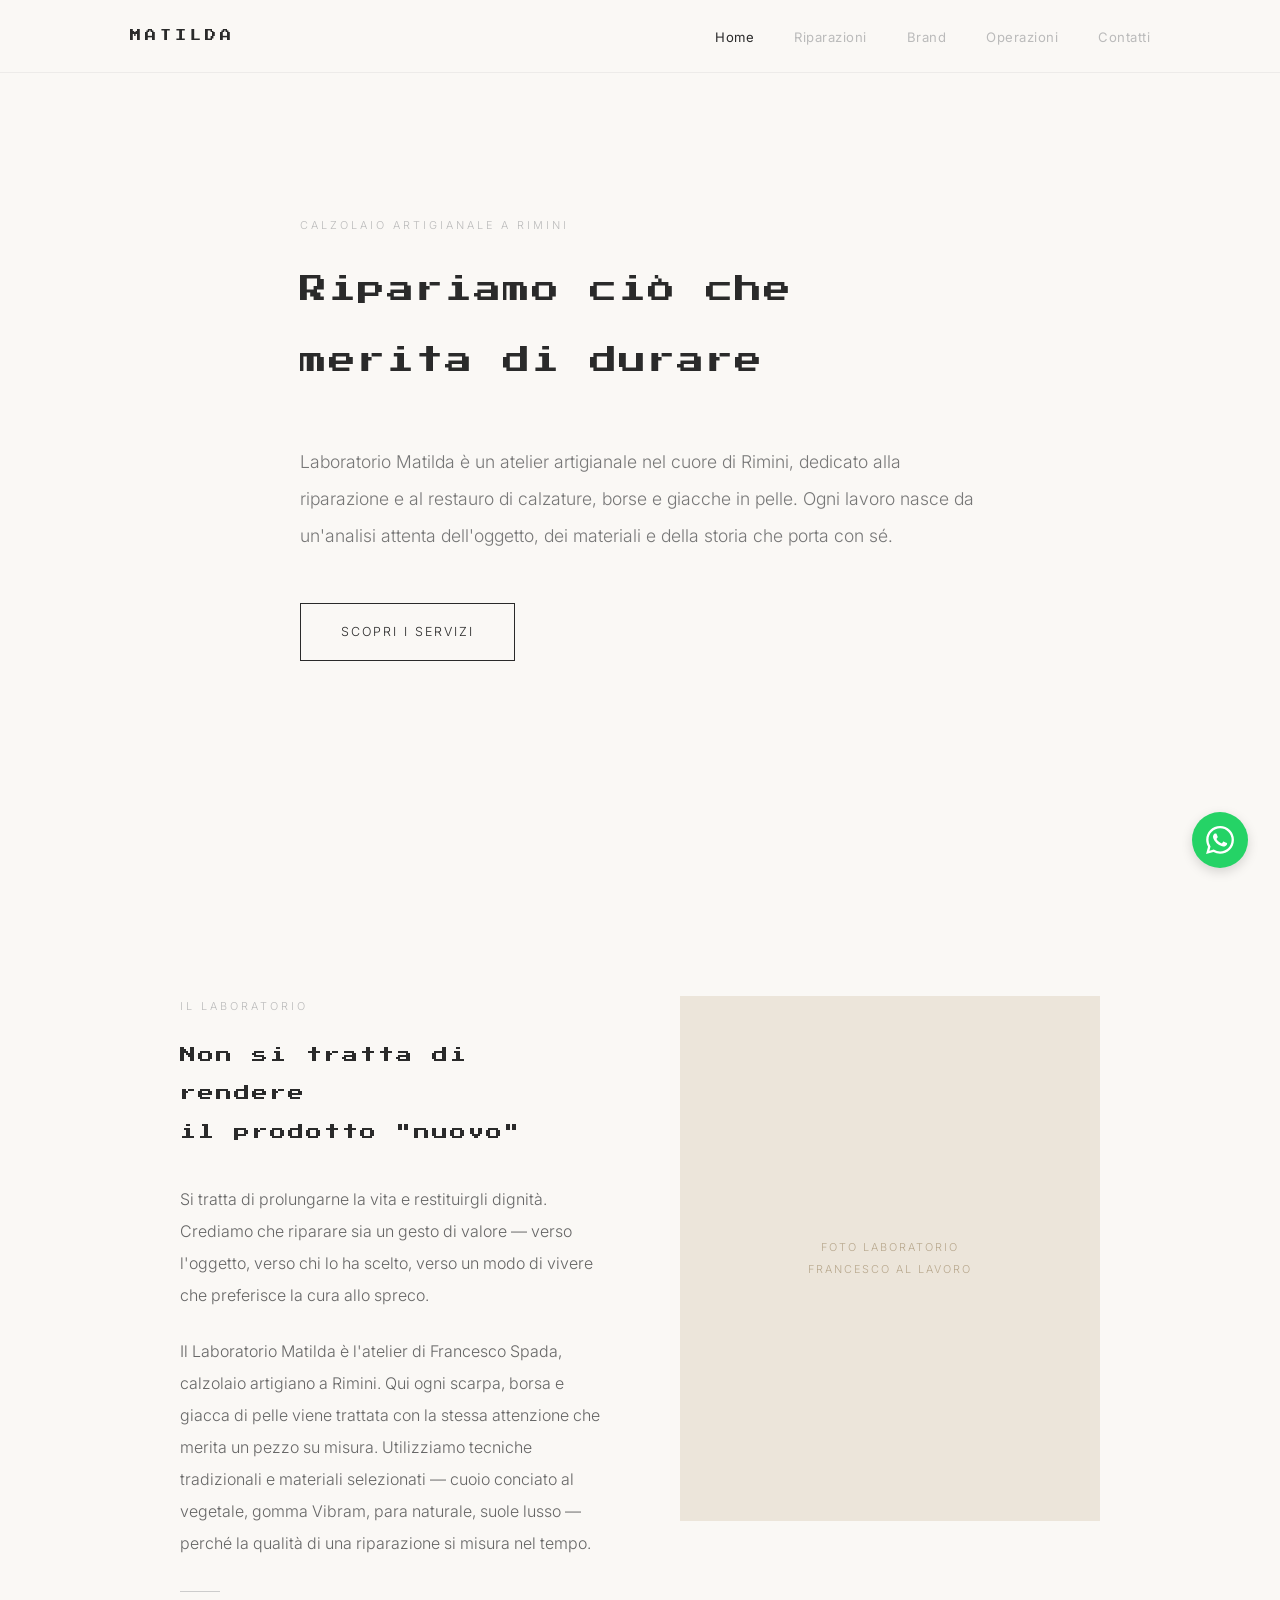
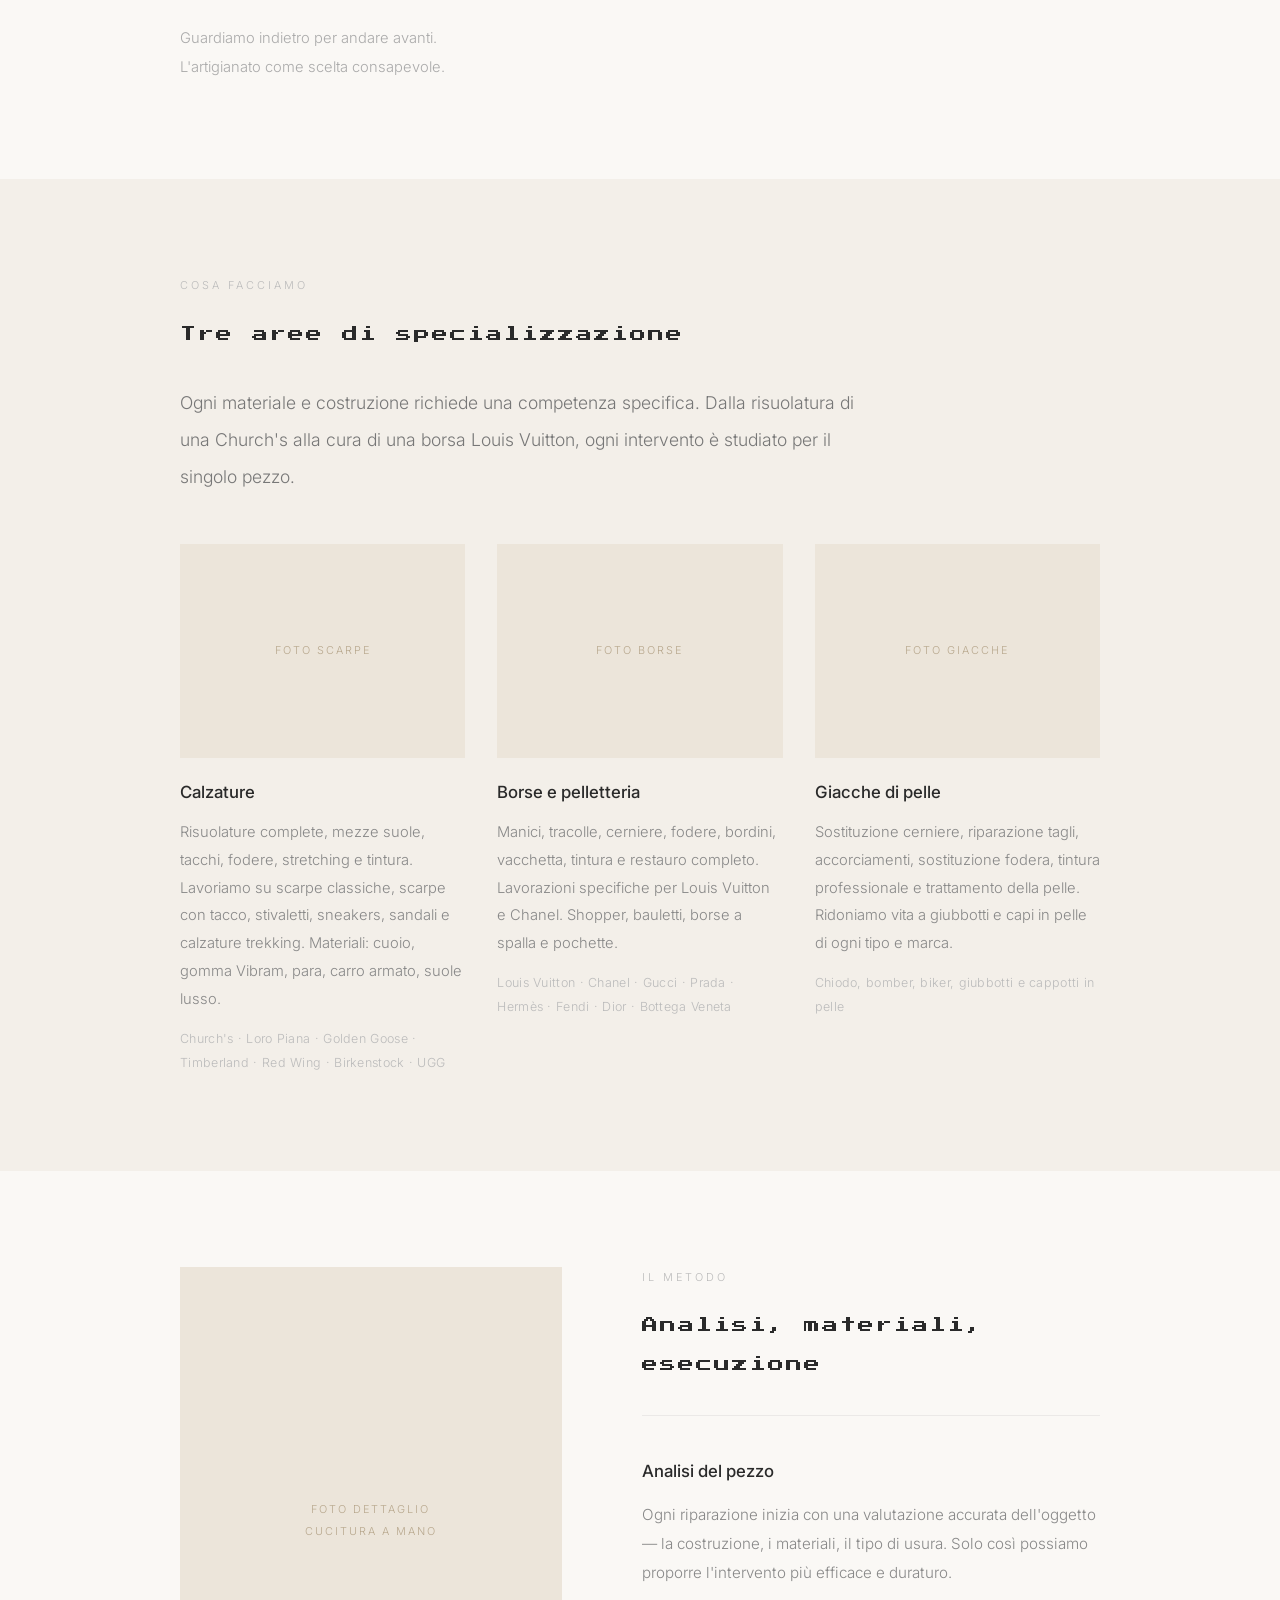
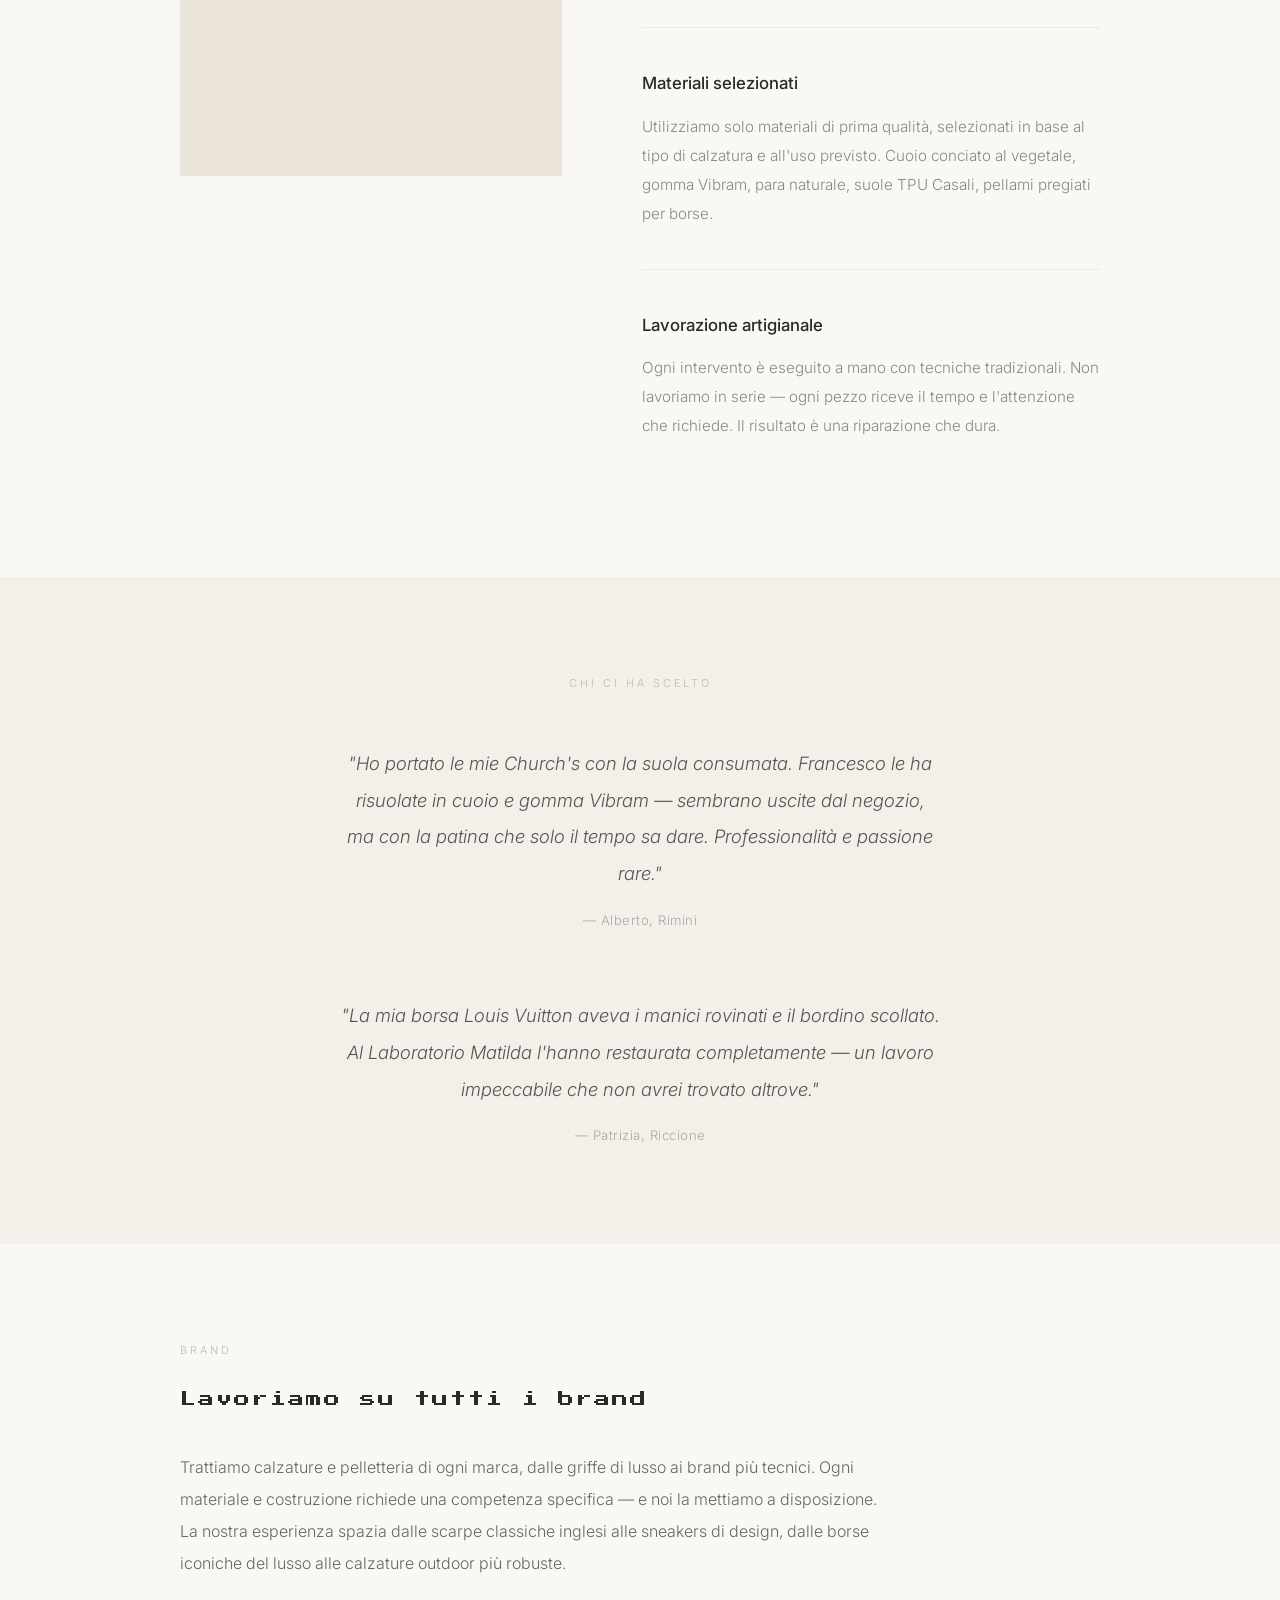
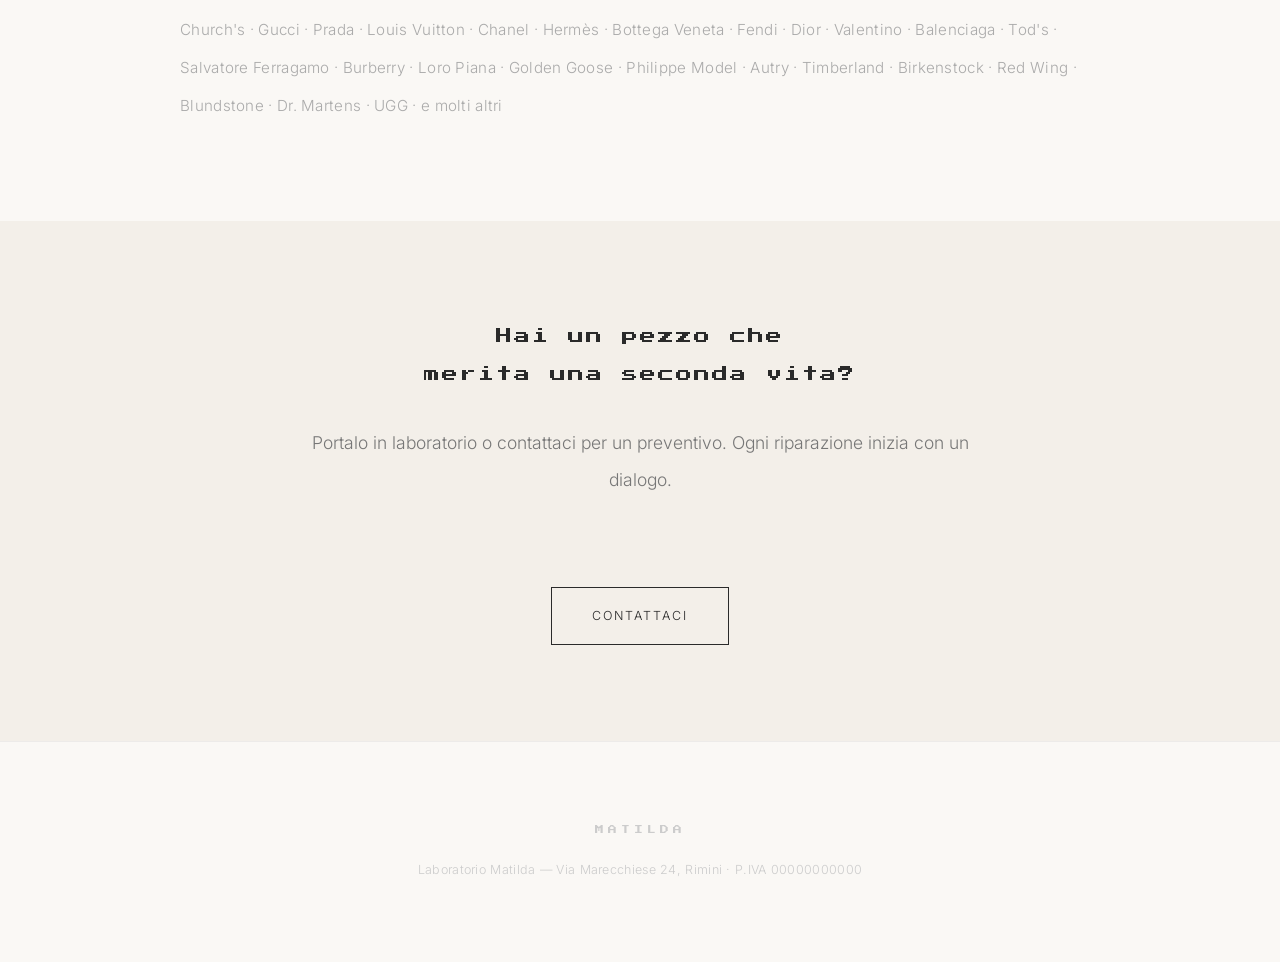
==== index.html @ e3a5053e "Demo sito Laboratorio Matilda - 5 pagine" ====
<!DOCTYPE html>
<html lang="it">
<head>
<meta charset="UTF-8">
<meta name="viewport" content="width=device-width, initial-scale=1.0">
<title>Laboratorio Matilda — Calzolaio Artigianale a Rimini · Riparazione Scarpe, Borse e Pelletteria</title>
<meta name="description" content="Laboratorio Matilda è il calzolaio artigianale di Rimini specializzato nella riparazione e nel restauro di calzature, borse e giacche in pelle. Church's, Golden Goose, Louis Vuitton, Birkenstock e tutti i brand.">
<link rel="stylesheet" href="style.css">
</head>
<body>

<nav>
  <div class="nav-inner">
    <a href="index.html" class="nav-logo">MATILDA</a>
    <button class="hamburger" onclick="this.parentElement.querySelector('.nav-links').classList.toggle('open')">
      <span></span><span></span><span></span>
    </button>
    <ul class="nav-links">
      <li><a href="index.html" class="active">Home</a></li>
      <li><a href="riparazioni.html">Riparazioni</a></li>
      <li><a href="brand.html">Brand</a></li>
      <li><a href="operazioni.html">Operazioni</a></li>
      <li><a href="contatti.html">Contatti</a></li>
    </ul>
  </div>
</nav>

<!-- Hero -->
<section class="hero">
  <div class="container">
    <p class="label">Calzolaio artigianale a Rimini</p>
    <h1 class="pixel" style="font-size:clamp(1.1rem,2.8vw,1.7rem);line-height:2.6;letter-spacing:2px;margin-bottom:3rem;">
      Ripariamo ciò che<br>merita di durare
    </h1>
    <p class="lead">
      Laboratorio Matilda è un atelier artigianale nel cuore di Rimini,
      dedicato alla riparazione e al restauro di calzature, borse e giacche in pelle.
      Ogni lavoro nasce da un'analisi attenta dell'oggetto, dei materiali
      e della storia che porta con sé.
    </p>
    <a href="riparazioni.html" class="hero-cta">Scopri i servizi</a>
  </div>
</section>

<!-- Filosofia -->
<section>
  <div class="container">
    <div class="grid-2">
      <div>
        <p class="label">Il laboratorio</p>
        <h2 class="heading">Non si tratta di rendere<br>il prodotto "nuovo"</h2>
        <p class="body-text">
          Si tratta di prolungarne la vita e restituirgli dignità.
          Crediamo che riparare sia un gesto di valore — verso l'oggetto,
          verso chi lo ha scelto, verso un modo di vivere che preferisce
          la cura allo spreco.
        </p>
        <p class="body-text">
          Il Laboratorio Matilda è l'atelier di Francesco Spada,
          calzolaio artigiano a Rimini. Qui ogni scarpa, borsa e giacca
          di pelle viene trattata con la stessa attenzione che merita
          un pezzo su misura. Utilizziamo tecniche tradizionali
          e materiali selezionati — cuoio conciato al vegetale, gomma Vibram,
          para naturale, suole lusso — perché la qualità di una riparazione
          si misura nel tempo.
        </p>
        <div class="line"></div>
        <p class="body-text" style="color:#aaa;font-size:0.92rem;">
          Guardiamo indietro per andare avanti.<br>
          L'artigianato come scelta consapevole.
        </p>
      </div>
      <div class="img-ph" style="aspect-ratio:4/5;">
        Foto laboratorio<br>Francesco al lavoro
      </div>
    </div>
  </div>
</section>

<!-- Servizi -->
<section class="bg-warm">
  <div class="container">
    <p class="label">Cosa facciamo</p>
    <h2 class="heading">Tre aree di specializzazione</h2>
    <p class="lead" style="margin-bottom:3rem;">
      Ogni materiale e costruzione richiede una competenza specifica.
      Dalla risuolatura di una Church's alla cura di una borsa Louis Vuitton,
      ogni intervento è studiato per il singolo pezzo.
    </p>

    <div class="grid-3">
      <a href="riparazioni.html#scarpe" style="text-decoration:none;color:inherit;">
        <div class="img-ph" style="aspect-ratio:4/3;margin-bottom:1.2rem;">Foto scarpe</div>
        <h3 style="font-size:1.05rem;font-weight:500;margin-bottom:0.6rem;">Calzature</h3>
        <p style="font-size:0.92rem;color:#888;line-height:1.9;">
          Risuolature complete, mezze suole, tacchi, fodere, stretching e tintura.
          Lavoriamo su scarpe classiche, scarpe con tacco, stivaletti, sneakers, sandali
          e calzature trekking. Materiali: cuoio, gomma Vibram, para, carro armato, suole lusso.
        </p>
        <p style="font-size:0.78rem;color:#bbb;margin-top:0.8rem;letter-spacing:0.3px;">
          Church's · Loro Piana · Golden Goose · Timberland · Red Wing · Birkenstock · UGG
        </p>
      </a>
      <a href="riparazioni.html#borse" style="text-decoration:none;color:inherit;">
        <div class="img-ph" style="aspect-ratio:4/3;margin-bottom:1.2rem;">Foto borse</div>
        <h3 style="font-size:1.05rem;font-weight:500;margin-bottom:0.6rem;">Borse e pelletteria</h3>
        <p style="font-size:0.92rem;color:#888;line-height:1.9;">
          Manici, tracolle, cerniere, fodere, bordini, vacchetta, tintura e restauro completo.
          Lavorazioni specifiche per Louis Vuitton e Chanel. Shopper, bauletti,
          borse a spalla e pochette.
        </p>
        <p style="font-size:0.78rem;color:#bbb;margin-top:0.8rem;letter-spacing:0.3px;">
          Louis Vuitton · Chanel · Gucci · Prada · Hermès · Fendi · Dior · Bottega Veneta
        </p>
      </a>
      <a href="riparazioni.html#giacche" style="text-decoration:none;color:inherit;">
        <div class="img-ph" style="aspect-ratio:4/3;margin-bottom:1.2rem;">Foto giacche</div>
        <h3 style="font-size:1.05rem;font-weight:500;margin-bottom:0.6rem;">Giacche di pelle</h3>
        <p style="font-size:0.92rem;color:#888;line-height:1.9;">
          Sostituzione cerniere, riparazione tagli, accorciamenti, sostituzione fodera,
          tintura professionale e trattamento della pelle. Ridoniamo vita
          a giubbotti e capi in pelle di ogni tipo e marca.
        </p>
        <p style="font-size:0.78rem;color:#bbb;margin-top:0.8rem;letter-spacing:0.3px;">
          Chiodo, bomber, biker, giubbotti e cappotti in pelle
        </p>
      </a>
    </div>
  </div>
</section>

<!-- Metodo -->
<section>
  <div class="container">
    <div class="grid-2-narrow">
      <div class="img-ph" style="aspect-ratio:3/4;">
        Foto dettaglio<br>cucitura a mano
      </div>
      <div>
        <p class="label">Il metodo</p>
        <h2 class="heading">Analisi, materiali,<br>esecuzione</h2>
        <div class="svc-card" style="border-top:1px solid rgba(0,0,0,0.06);">
          <h3>Analisi del pezzo</h3>
          <p>Ogni riparazione inizia con una valutazione accurata dell'oggetto —
            la costruzione, i materiali, il tipo di usura. Solo così possiamo
            proporre l'intervento più efficace e duraturo.</p>
        </div>
        <div class="svc-card">
          <h3>Materiali selezionati</h3>
          <p>Utilizziamo solo materiali di prima qualità, selezionati in base
            al tipo di calzatura e all'uso previsto. Cuoio conciato al vegetale,
            gomma Vibram, para naturale, suole TPU Casali, pellami pregiati per borse.</p>
        </div>
        <div class="svc-card">
          <h3>Lavorazione artigianale</h3>
          <p>Ogni intervento è eseguito a mano con tecniche tradizionali.
            Non lavoriamo in serie — ogni pezzo riceve il tempo e l'attenzione
            che richiede. Il risultato è una riparazione che dura.</p>
        </div>
      </div>
    </div>
  </div>
</section>

<!-- Testimonial -->
<section class="bg-warm">
  <div class="container" style="text-align:center;">
    <p class="label">Chi ci ha scelto</p>
    <div class="spacer-sm"></div>
    <blockquote class="quote" style="margin:0 auto;border-left:none;text-align:center;padding:0;">
      "Ho portato le mie Church's con la suola consumata.
       Francesco le ha risuolate in cuoio e gomma Vibram — sembrano uscite
       dal negozio, ma con la patina che solo il tempo sa dare.
       Professionalità e passione rare."
    </blockquote>
    <p class="quote-author">— Alberto, Rimini</p>

    <div class="spacer"></div>

    <blockquote class="quote" style="margin:0 auto;border-left:none;text-align:center;padding:0;">
      "La mia borsa Louis Vuitton aveva i manici rovinati e il bordino scollato.
       Al Laboratorio Matilda l'hanno restaurata completamente —
       un lavoro impeccabile che non avrei trovato altrove."
    </blockquote>
    <p class="quote-author">— Patrizia, Riccione</p>
  </div>
</section>

<!-- Brand -->
<section>
  <div class="container">
    <p class="label">Brand</p>
    <h2 class="heading">Lavoriamo su tutti i brand</h2>
    <p class="body-text" style="margin-bottom:2rem;">
      Trattiamo calzature e pelletteria di ogni marca, dalle griffe di lusso ai brand
      più tecnici. Ogni materiale e costruzione richiede una competenza specifica —
      e noi la mettiamo a disposizione. La nostra esperienza spazia dalle scarpe classiche
      inglesi alle sneakers di design, dalle borse iconiche del lusso
      alle calzature outdoor più robuste.
    </p>
    <p class="brands">
      Church's · Gucci · Prada · Louis Vuitton · Chanel · Hermès ·
      Bottega Veneta · Fendi · Dior · Valentino · Balenciaga ·
      Tod's · Salvatore Ferragamo · Burberry · Loro Piana ·
      Golden Goose · Philippe Model · Autry ·
      Timberland · Birkenstock · Red Wing · Blundstone ·
      Dr. Martens · UGG · e molti altri
    </p>
  </div>
</section>

<!-- CTA -->
<section class="bg-warm" style="text-align:center;">
  <div class="container">
    <h2 class="heading">Hai un pezzo che<br>merita una seconda vita?</h2>
    <p class="lead" style="margin:0 auto 2.5rem;">
      Portalo in laboratorio o contattaci per un preventivo.
      Ogni riparazione inizia con un dialogo.
    </p>
    <a href="contatti.html" class="hero-cta">Contattaci</a>
  </div>
</section>

<footer>
  <div class="container">
    <div class="footer-logo">MATILDA</div>
    <p>Laboratorio Matilda — Via Marecchiese 24, Rimini · P.IVA 00000000000</p>
  </div>
</footer>

<!-- WhatsApp -->
<a href="https://wa.me/39000000000" class="wa-float" target="_blank" rel="noopener" aria-label="Scrivici su WhatsApp">
  <svg viewBox="0 0 24 24"><path d="M17.472 14.382c-.297-.149-1.758-.867-2.03-.967-.273-.099-.471-.148-.67.15-.197.297-.767.966-.94 1.164-.173.199-.347.223-.644.075-.297-.15-1.255-.463-2.39-1.475-.883-.788-1.48-1.761-1.653-2.059-.173-.297-.018-.458.13-.606.134-.133.298-.347.446-.52.149-.174.198-.298.298-.497.099-.198.05-.371-.025-.52-.075-.149-.669-1.612-.916-2.207-.242-.579-.487-.5-.669-.51-.173-.008-.371-.01-.57-.01-.198 0-.52.074-.792.372-.272.297-1.04 1.016-1.04 2.479 0 1.462 1.065 2.875 1.213 3.074.149.198 2.096 3.2 5.077 4.487.709.306 1.262.489 1.694.625.712.227 1.36.195 1.871.118.571-.085 1.758-.719 2.006-1.413.248-.694.248-1.289.173-1.413-.074-.124-.272-.198-.57-.347m-5.421 7.403h-.004a9.87 9.87 0 01-5.031-1.378l-.361-.214-3.741.982.998-3.648-.235-.374a9.86 9.86 0 01-1.51-5.26c.001-5.45 4.436-9.884 9.888-9.884 2.64 0 5.122 1.03 6.988 2.898a9.825 9.825 0 012.893 6.994c-.003 5.45-4.437 9.884-9.885 9.884m8.413-18.297A11.815 11.815 0 0012.05 0C5.495 0 .16 5.335.157 11.892c0 2.096.547 4.142 1.588 5.945L.057 24l6.305-1.654a11.882 11.882 0 005.683 1.448h.005c6.554 0 11.89-5.335 11.893-11.893a11.821 11.821 0 00-3.48-8.413z"/></svg>
</a>

</body>
</html>
---- style.css ----
/* ========================================
   LABORATORIO MATILDA
   Minimal · Artigianale · Rimini
   Ispirazione: Fuba Ristorante
   ======================================== */

@import url('https://fonts.googleapis.com/css2?family=Press+Start+2P&family=Inter:wght@300;400;500;600&display=swap');

*, *::before, *::after { margin: 0; padding: 0; box-sizing: border-box; }
html { scroll-behavior: smooth; }

body {
  font-family: 'Inter', -apple-system, sans-serif;
  font-weight: 300;
  color: #2a2a2a;
  background: #faf8f5;
  font-size: 17px;
  line-height: 1.9;
  -webkit-font-smoothing: antialiased;
}

a { color: inherit; }
img { max-width: 100%; display: block; }

/* ── Typography ── */
.pixel { font-family: 'Press Start 2P', monospace; }
h1, h2, h3, h4 { font-weight: 400; }

/* ── Nav ── */
nav {
  position: fixed; top: 0; left: 0; right: 0; z-index: 100;
  background: rgba(250,248,245,0.92);
  backdrop-filter: blur(20px);
  border-bottom: 1px solid rgba(0,0,0,0.05);
}
.nav-inner {
  max-width: 1100px; margin: 0 auto;
  display: flex; align-items: center; justify-content: space-between;
  padding: 0 2.5rem; height: 72px;
}
.nav-logo {
  font-family: 'Press Start 2P', monospace;
  font-size: 0.7rem; color: #2a2a2a;
  letter-spacing: 4px; text-decoration: none;
}
.nav-links { display: flex; gap: 2.5rem; list-style: none; }
.nav-links a {
  color: #bbb; font-size: 0.82rem; font-weight: 400;
  letter-spacing: 0.5px; text-decoration: none;
  transition: color 0.3s;
}
.nav-links a:hover, .nav-links a.active { color: #2a2a2a; }
.hamburger { display: none; background: none; border: none; cursor: pointer; }
.hamburger span { display: block; width: 22px; height: 1.5px; background: #2a2a2a; margin: 5px 0; }

/* ── Layout ── */
.container { max-width: 1000px; margin: 0 auto; padding: 0 2.5rem; }
.container-wide { max-width: 1200px; margin: 0 auto; padding: 0 2.5rem; }
section { padding: 6rem 0; }
.page-header { padding-top: 11rem; padding-bottom: 3rem; }

/* ── Dividers ── */
.line { width: 40px; height: 1px; background: #ccc; margin: 2rem 0; }
.spacer { height: 4rem; }
.spacer-sm { height: 2rem; }

/* ── Hero (Home) ── */
.hero {
  min-height: 100vh;
  display: flex; align-items: center;
  padding-top: 72px;
}
.hero h1 {
  font-family: 'Press Start 2P', monospace;
  font-size: clamp(1.1rem, 2.8vw, 1.7rem);
  line-height: 2.6;
  letter-spacing: 2px;
  margin-bottom: 3rem;
}
.hero-intro {
  font-size: 1.15rem; color: #777;
  line-height: 2; max-width: 540px;
}
.hero-cta {
  display: inline-block; margin-top: 3rem;
  padding: 1rem 2.5rem;
  border: 1px solid #2a2a2a; color: #2a2a2a;
  font-size: 0.78rem; letter-spacing: 2px;
  text-transform: uppercase; text-decoration: none;
  transition: all 0.35s;
}
.hero-cta:hover { background: #2a2a2a; color: #faf8f5; }

/* ── Section titles ── */
.label {
  font-size: 0.68rem; letter-spacing: 3px;
  text-transform: uppercase; color: #bbb; margin-bottom: 1.2rem;
}
.heading {
  font-family: 'Press Start 2P', monospace;
  font-size: clamp(0.75rem, 1.8vw, 1rem);
  line-height: 2.4; letter-spacing: 2px;
  margin-bottom: 2rem;
}
.lead {
  font-size: 1.1rem; color: #777; line-height: 2.1;
  max-width: 680px;
}
.body-text {
  font-size: 1rem; color: #666; line-height: 2;
  max-width: 700px;
}
.body-text + .body-text { margin-top: 1.5rem; }

/* ── Grids ── */
.grid-2 { display: grid; grid-template-columns: 1fr 1fr; gap: 5rem; align-items: start; }
.grid-3 { display: grid; grid-template-columns: repeat(3,1fr); gap: 2rem; }
.grid-2-narrow { display: grid; grid-template-columns: 1fr 1.2fr; gap: 5rem; align-items: start; }

/* ── Image placeholders ── */
.img-ph {
  background: #ece5da;
  display: flex; align-items: center; justify-content: center;
  font-size: 0.68rem; color: #b8a88e; letter-spacing: 2px;
  text-transform: uppercase; text-align: center; line-height: 2;
}

/* ── Alt background ── */
.bg-warm { background: #f3efe9; }

/* ── Quotes / Testimonials ── */
.quote {
  font-size: 1.15rem; font-style: italic; color: #555;
  line-height: 2; max-width: 600px;
  padding-left: 1.5rem; border-left: 2px solid #ddd;
}
.quote-author {
  margin-top: 1rem; font-size: 0.82rem;
  color: #aaa; font-style: normal; letter-spacing: 0.5px;
}

/* ── Brand list ── */
.brands {
  font-size: 0.95rem; color: #aaa; line-height: 2.5;
  letter-spacing: 0.3px;
}

/* ── Service cards ── */
.svc-card {
  padding: 2.5rem 0;
  border-bottom: 1px solid rgba(0,0,0,0.06);
}
.svc-card:last-child { border-bottom: none; }
.svc-card h3 {
  font-size: 1.05rem; font-weight: 500;
  margin-bottom: 0.8rem;
}
.svc-card p {
  font-size: 0.95rem; color: #888; line-height: 1.9;
}

/* ── Tabs ── */
.tabs {
  display: flex; gap: 0;
  border-bottom: 1px solid rgba(0,0,0,0.1);
  margin-bottom: 2.5rem;
}
.tab-btn {
  padding: 1rem 1.8rem; background: none; border: none;
  font-family: 'Inter', sans-serif; font-size: 0.85rem;
  color: #bbb; cursor: pointer;
  border-bottom: 2px solid transparent;
  transition: all 0.3s; font-weight: 400;
}
.tab-btn:hover { color: #777; }
.tab-btn.active { color: #2a2a2a; border-bottom-color: #2a2a2a; }
.tab-panel { display: none; }
.tab-panel.active { display: block; animation: fadeUp 0.3s ease; }
@keyframes fadeUp { from { opacity:0; transform:translateY(6px); } to { opacity:1; transform:translateY(0); } }

/* Sub-tabs */
.sub-tabs { display: flex; flex-wrap: wrap; gap: 0.5rem; margin-bottom: 2rem; }
.sub-btn {
  padding: 0.45rem 1.1rem; background: none;
  border: 1px solid #ddd; color: #aaa;
  font-size: 0.78rem; cursor: pointer;
  transition: all 0.3s; font-family: 'Inter', sans-serif;
}
.sub-btn:hover { border-color: #999; color: #666; }
.sub-btn.active { border-color: #2a2a2a; color: #2a2a2a; background: rgba(0,0,0,0.02); }
.sub-panel { display: none; }
.sub-panel.active { display: block; animation: fadeUp 0.25s ease; }

/* ── Price table (compact) ── */
.price-table { width: 100%; border-collapse: collapse; }
.price-table th {
  text-align: left; padding: 0.6rem 0;
  font-size: 0.72rem; letter-spacing: 1px; text-transform: uppercase;
  color: #bbb; font-weight: 400;
  border-bottom: 1px solid rgba(0,0,0,0.08);
}
.price-table td {
  padding: 0.8rem 0; font-size: 0.95rem;
  border-bottom: 1px solid rgba(0,0,0,0.04);
  vertical-align: top;
}
.pv { display: flex; flex-wrap: wrap; gap: 0.3rem 1.5rem; }
.pv span { white-space: nowrap; }
.pv .m { color: #999; font-size: 0.88rem; }
.pv .v { font-weight: 500; }
.ps { font-weight: 500; }
.brand-note { font-size: 0.78rem; color: #b8a88e; margin-top: 0.3rem; }
.price-brand-header td {
  padding: 1.8rem 0 0.5rem;
  font-size: 0.72rem; letter-spacing: 2px;
  text-transform: uppercase; color: #bbb; font-weight: 500;
  border-bottom: 1px solid rgba(0,0,0,0.06);
}
.listino-note {
  margin-top: 3rem; padding-top: 2rem;
  border-top: 1px solid rgba(0,0,0,0.06);
  font-size: 0.88rem; color: #aaa; line-height: 2;
}
.listino-note a { border-bottom: 1px solid #ddd; text-decoration: none; }
.listino-note a:hover { border-color: #2a2a2a; color: #2a2a2a; }

/* ── Gallery ── */
.gallery-grid { display: grid; grid-template-columns: repeat(3,1fr); gap: 4px; }
.gallery-item {
  aspect-ratio: 1; overflow: hidden; position: relative; cursor: pointer;
}
.gallery-item .img-ph { width: 100%; height: 100%; transition: transform 0.5s; }
.gallery-item:hover .img-ph { transform: scale(1.03); }
.gallery-item .caption {
  position: absolute; bottom: 0; left: 0; right: 0;
  padding: 1.2rem; background: rgba(250,248,245,0.93);
  font-size: 0.82rem; color: #2a2a2a; line-height: 1.6;
  transform: translateY(100%); transition: transform 0.35s;
}
.gallery-item:hover .caption { transform: translateY(0); }

/* ── Contact ── */
.contact-block { margin-bottom: 2.5rem; }
.contact-label {
  font-size: 0.65rem; letter-spacing: 2.5px;
  text-transform: uppercase; color: #bbb; margin-bottom: 0.5rem;
}
.contact-value { font-size: 1.02rem; color: #2a2a2a; line-height: 1.8; }
.contact-value a { text-decoration: none; border-bottom: 1px solid rgba(0,0,0,0.12); transition: border-color 0.3s; }
.contact-value a:hover { border-color: #2a2a2a; }

.form-field {
  width: 100%; padding: 1rem 0; background: none;
  border: none; border-bottom: 1px solid rgba(0,0,0,0.1);
  font-family: 'Inter', sans-serif; font-size: 0.95rem;
  font-weight: 300; color: #2a2a2a; outline: none;
  margin-bottom: 0.5rem; transition: border-color 0.3s;
}
.form-field:focus { border-bottom-color: #2a2a2a; }
.form-field::placeholder { color: #ccc; }
textarea.form-field { resize: vertical; min-height: 120px; line-height: 1.8; }

.form-submit {
  display: inline-block; margin-top: 2rem;
  padding: 1rem 2.5rem; background: none;
  border: 1px solid #2a2a2a; color: #2a2a2a;
  font-family: 'Inter', sans-serif;
  font-size: 0.78rem; letter-spacing: 2px; text-transform: uppercase;
  cursor: pointer; transition: all 0.35s;
}
.form-submit:hover { background: #2a2a2a; color: #faf8f5; }

.map-box {
  margin-top: 3rem; aspect-ratio: 21/9;
  background: #ece5da; display: flex;
  align-items: center; justify-content: center;
  font-size: 0.7rem; color: #b8a88e; letter-spacing: 2px;
  text-transform: uppercase;
}

/* ── Footer ── */
footer {
  padding: 5rem 0; text-align: center;
  border-top: 1px solid rgba(0,0,0,0.05);
}
.footer-logo {
  font-family: 'Press Start 2P', monospace;
  font-size: 0.55rem; letter-spacing: 4px;
  color: #ccc; margin-bottom: 1.2rem;
}
footer p { font-size: 0.78rem; color: #ccc; letter-spacing: 0.3px; }
footer a { color: #aaa; text-decoration: none; border-bottom: 1px solid rgba(0,0,0,0.08); }
footer a:hover { color: #2a2a2a; }

/* ── WhatsApp float ── */
.wa-float {
  position: fixed; bottom: 2rem; right: 2rem; z-index: 90;
  width: 56px; height: 56px; border-radius: 50%;
  background: #25d366; display: flex; align-items: center; justify-content: center;
  box-shadow: 0 4px 12px rgba(0,0,0,0.15);
  transition: transform 0.3s;
  text-decoration: none;
}
.wa-float:hover { transform: scale(1.08); }
.wa-float svg { width: 28px; height: 28px; fill: #fff; }

/* ── Responsive ── */
@media (max-width: 768px) {
  .hamburger { display: block; }
  .nav-links {
    display: none; position: absolute; top: 72px; left: 0; right: 0;
    background: rgba(250,248,245,0.98); backdrop-filter: blur(20px);
    flex-direction: column; padding: 2rem 2.5rem; gap: 1.5rem;
    border-bottom: 1px solid rgba(0,0,0,0.05);
  }
  .nav-links.open { display: flex; }
  .grid-2, .grid-2-narrow { grid-template-columns: 1fr; gap: 3rem; }
  .grid-3 { grid-template-columns: 1fr; gap: 1.5rem; }
  .gallery-grid { grid-template-columns: repeat(2,1fr); }
  section { padding: 4.5rem 0; }
  .page-header { padding-top: 9rem; }
  .container, .container-wide { padding: 0 1.5rem; }
  .tabs { flex-wrap: wrap; }
}
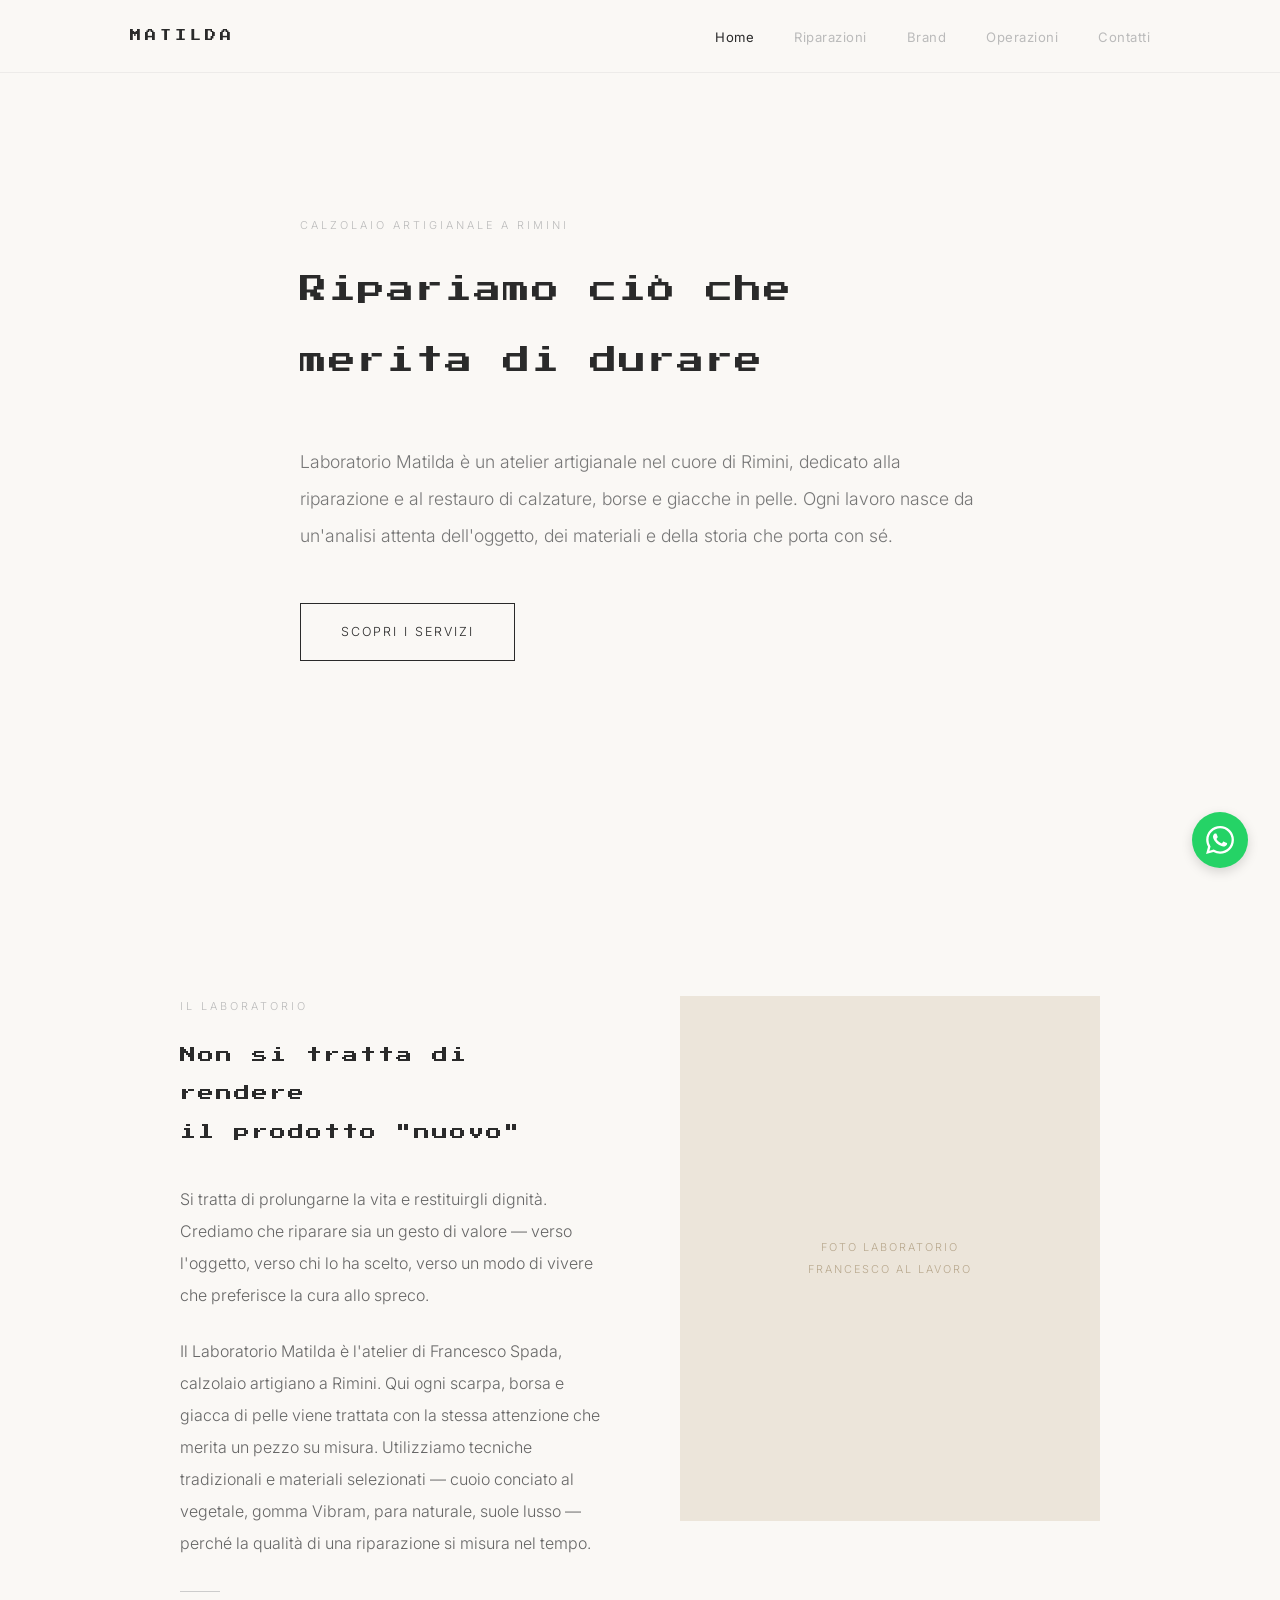
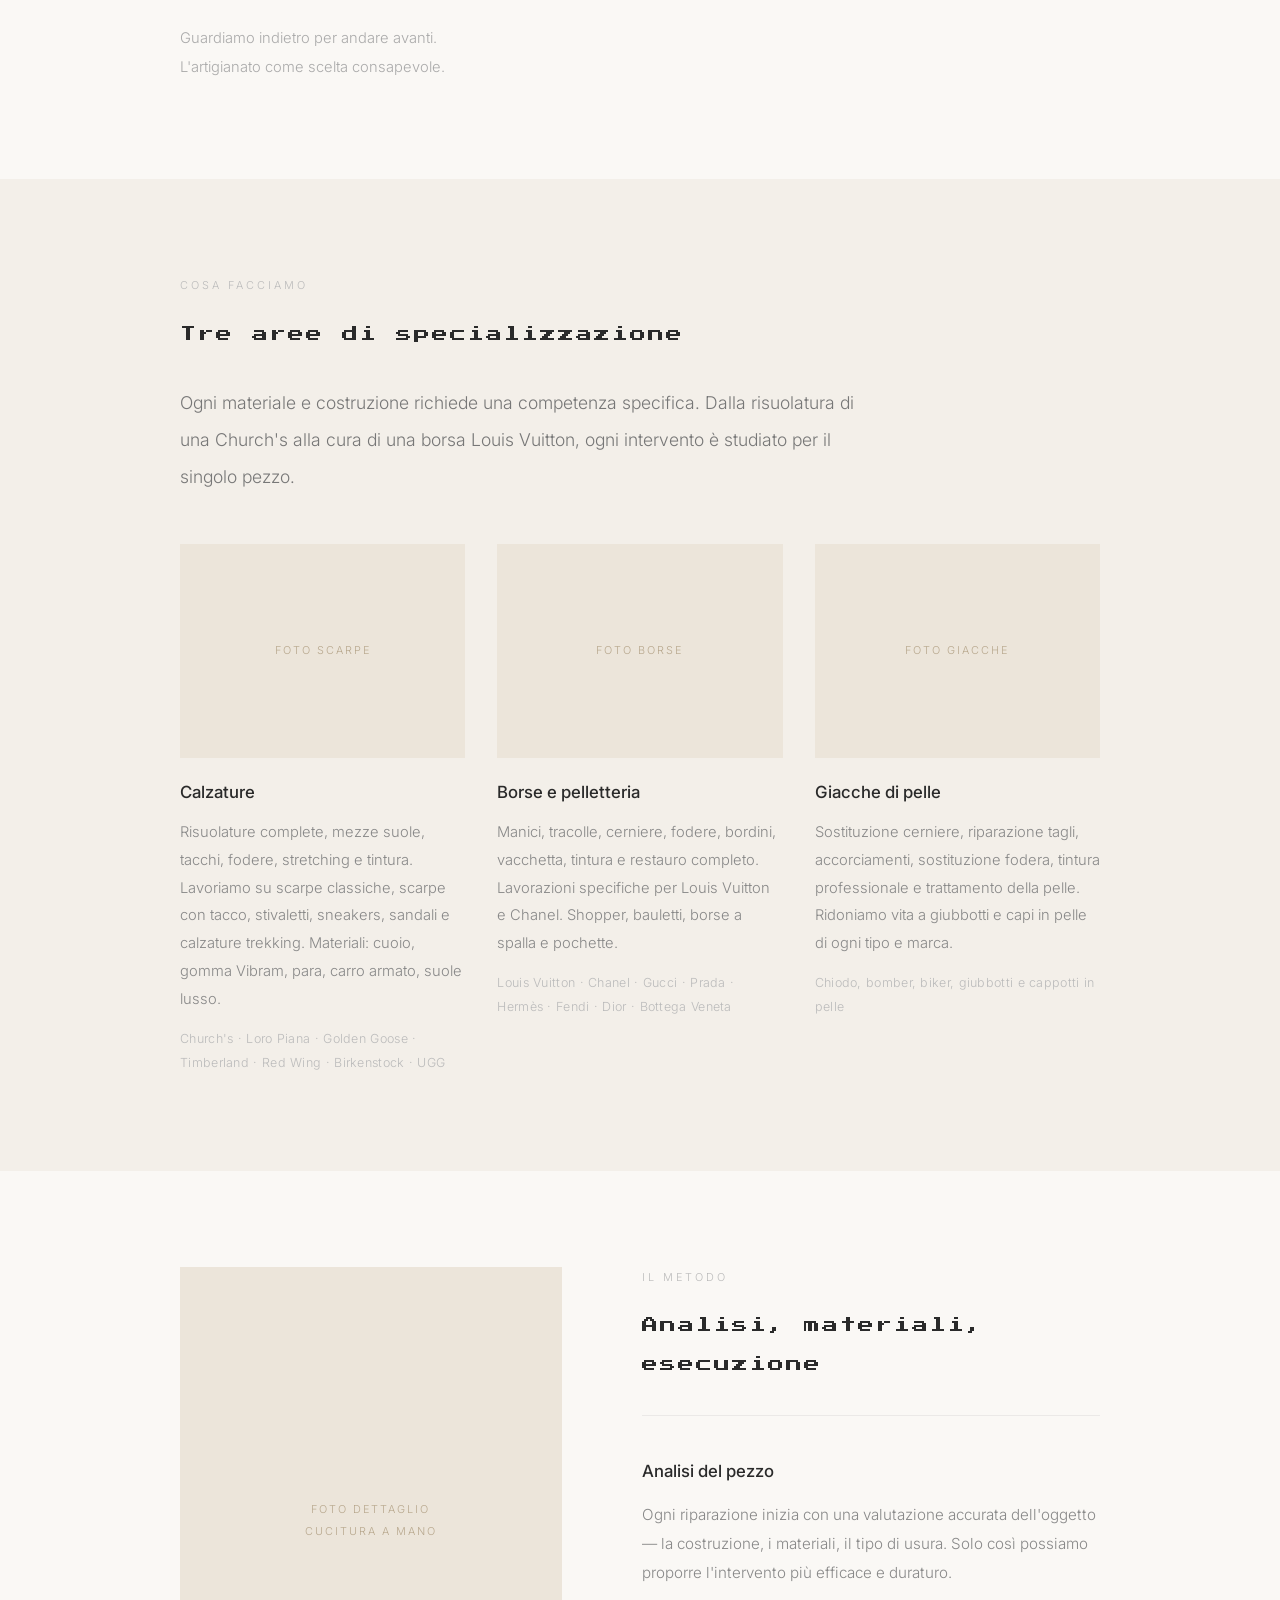
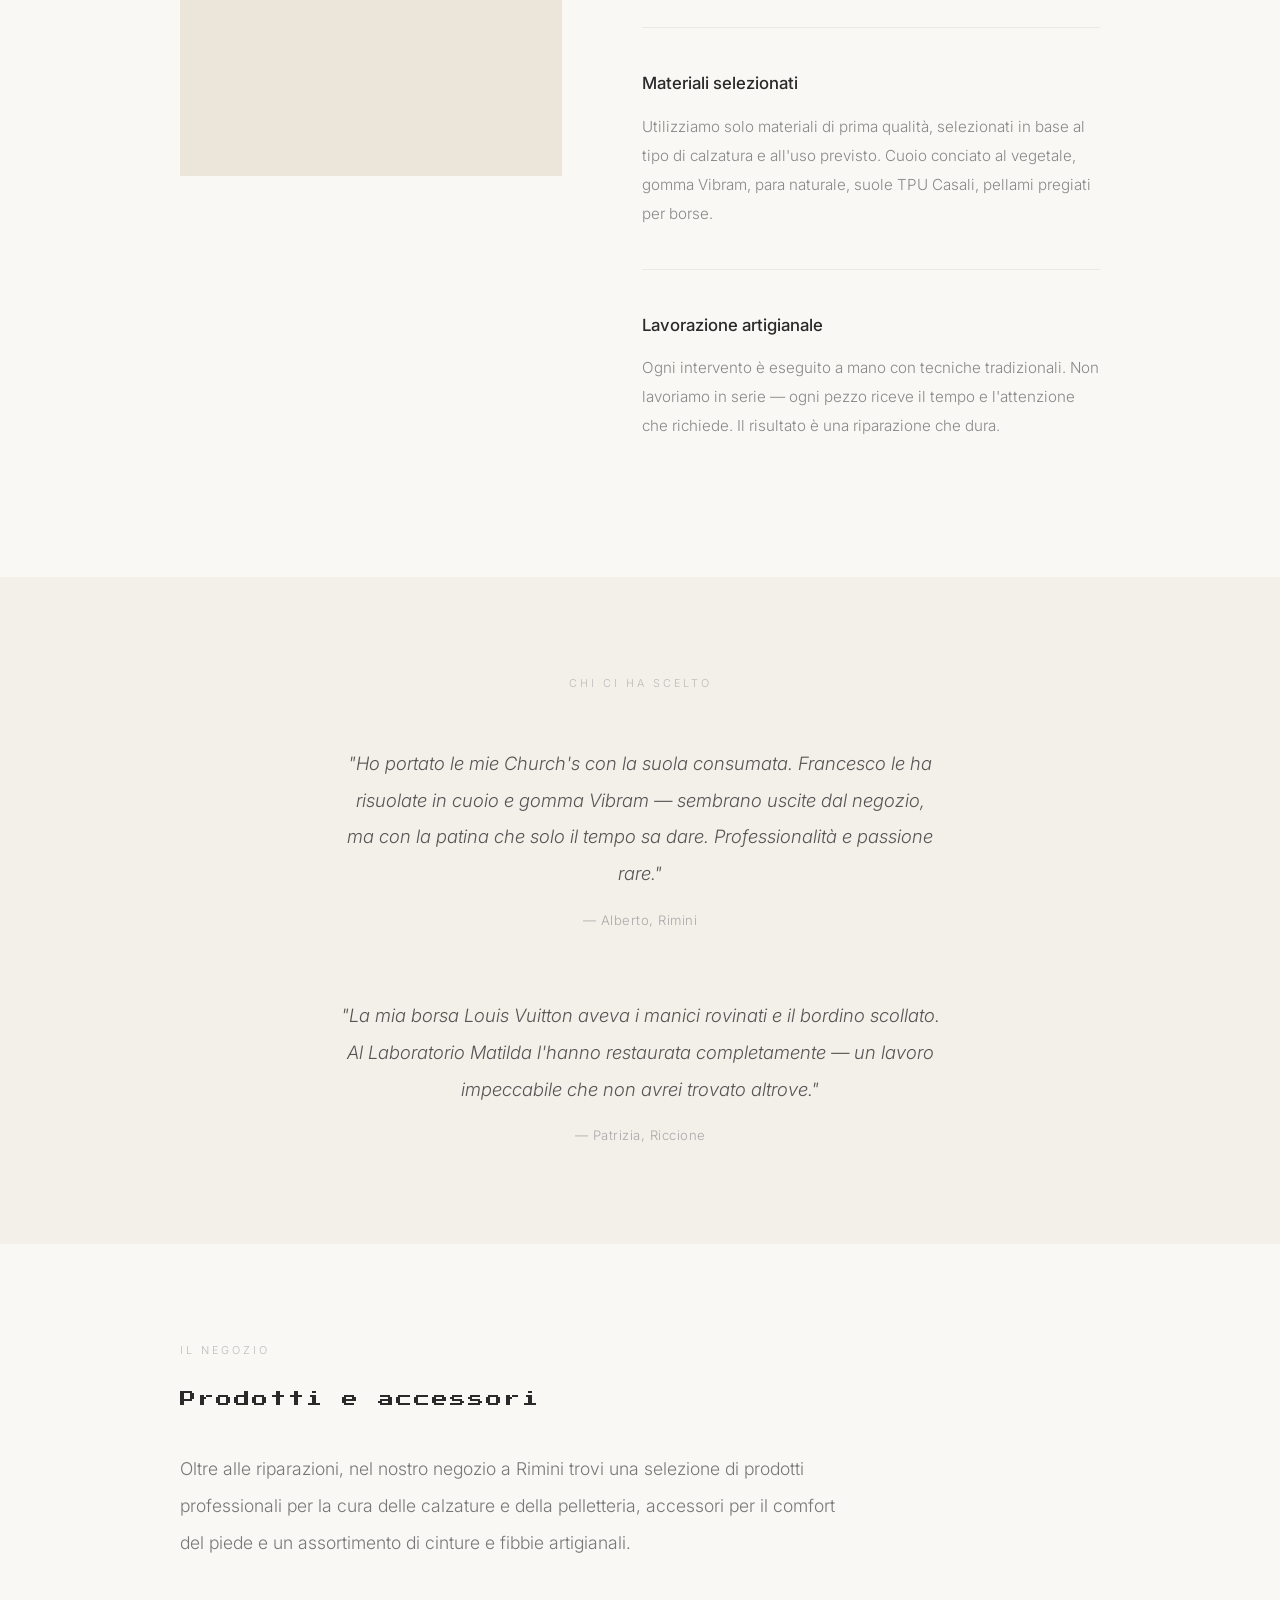
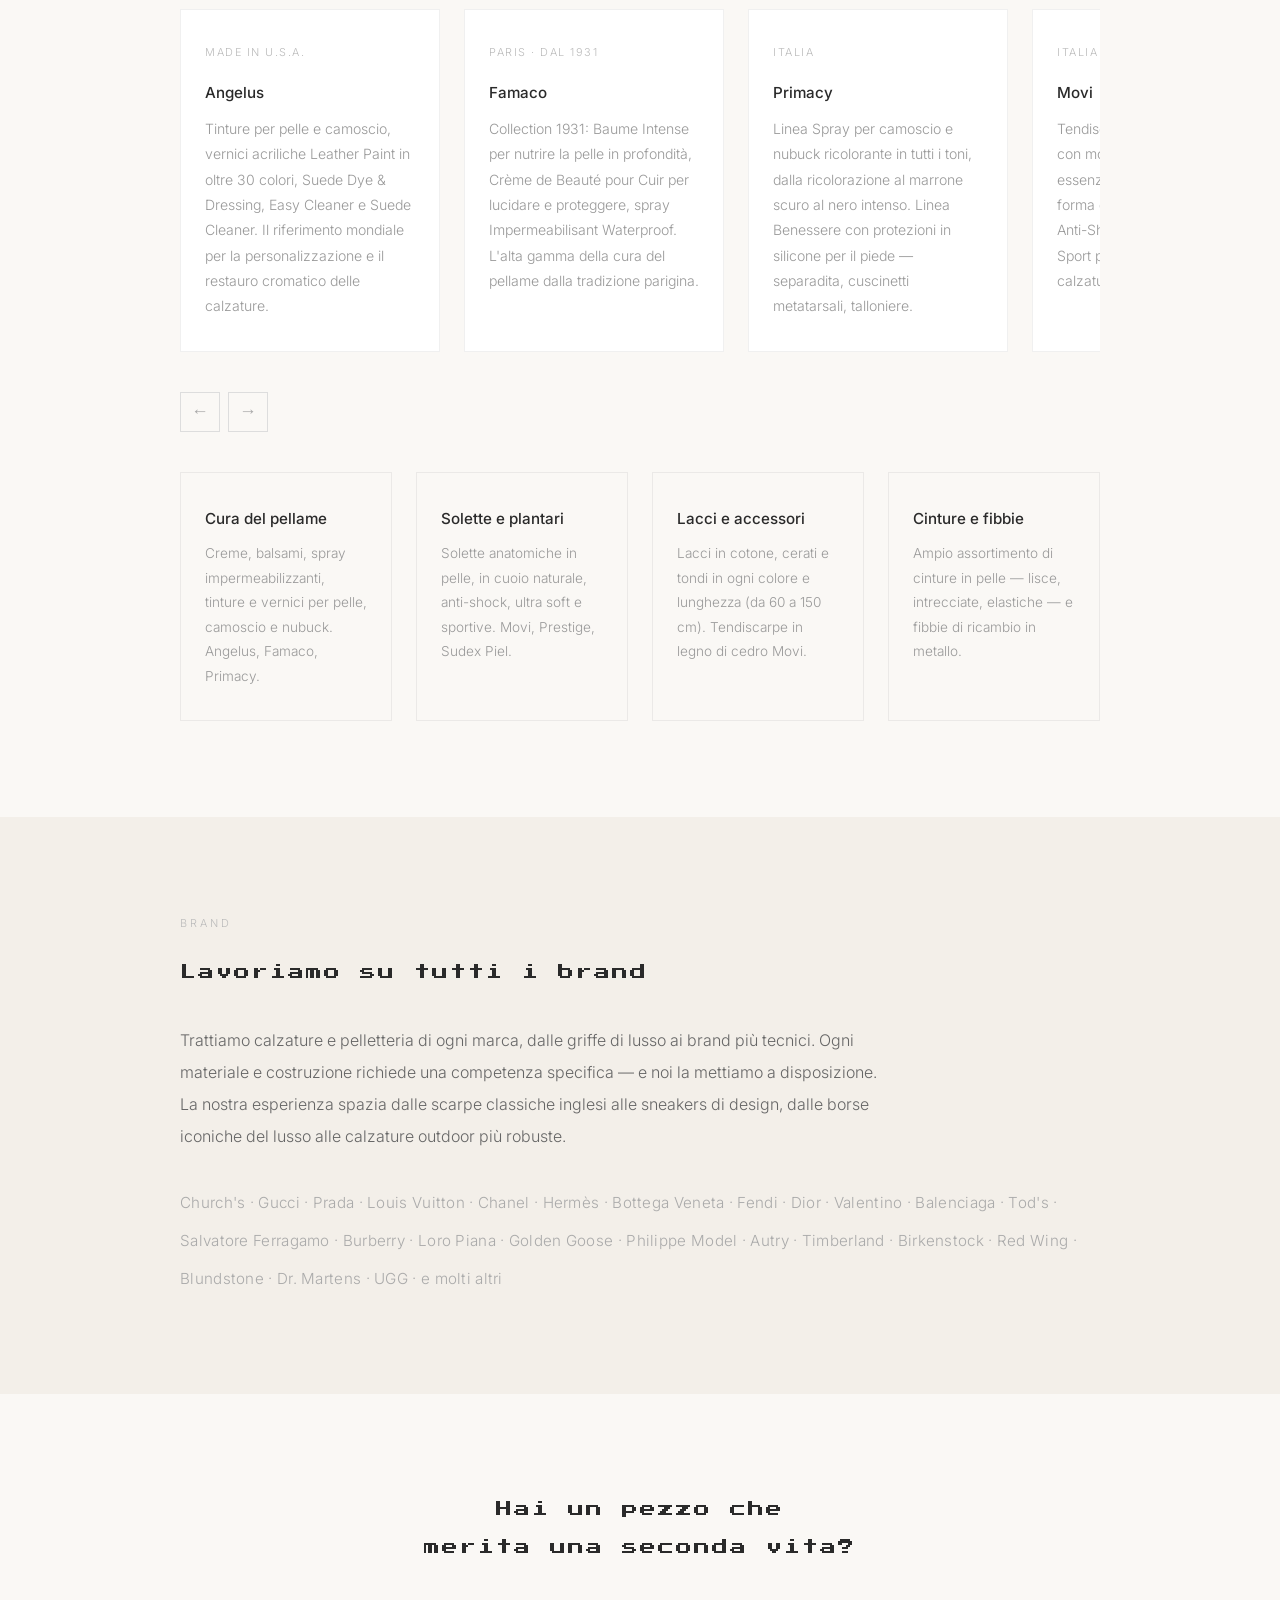
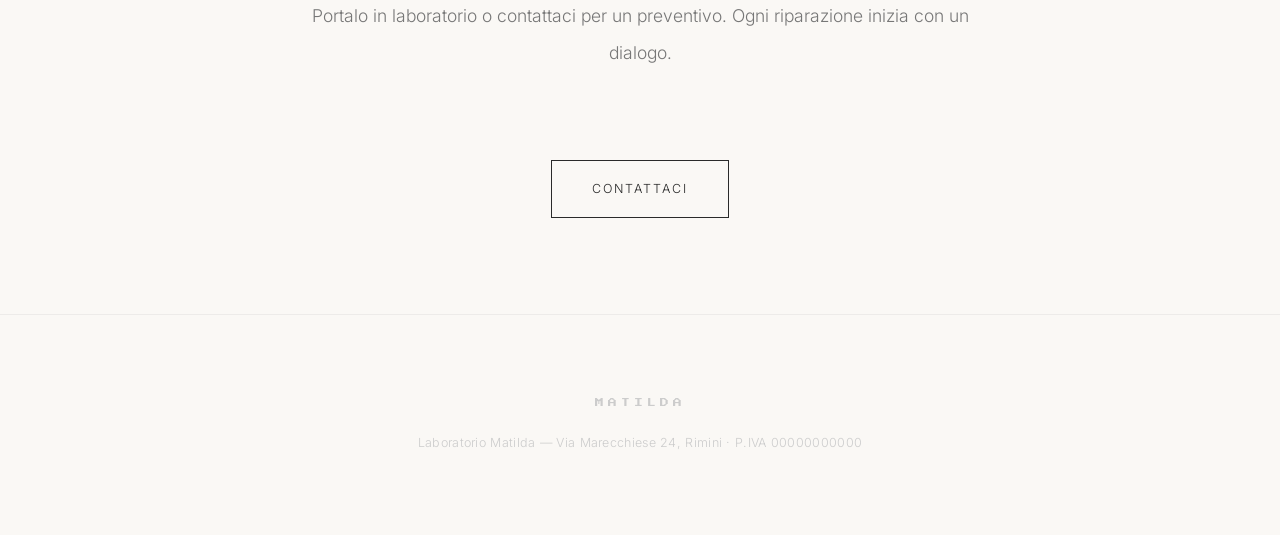
==== commit 9b7922e3: "Aggiunta pagina Brand + sezione prodotti/accessori in homepage con carousel" ====
--- a/index.html
+++ b/index.html
@@ -186,8 +186,100 @@
   </div>
 </section>
 
+<!-- Il negozio: Prodotti e accessori -->
+<section>
+  <div class="container">
+    <p class="label">Il negozio</p>
+    <h2 class="heading">Prodotti e accessori</h2>
+    <p class="lead" style="margin-bottom:1.5rem;">
+      Oltre alle riparazioni, nel nostro negozio a Rimini trovi
+      una selezione di prodotti professionali per la cura delle calzature
+      e della pelletteria, accessori per il comfort del piede
+      e un assortimento di cinture e fibbie artigianali.
+    </p>
+
+    <!-- Carousel brand prodotti -->
+    <div class="carousel-wrap">
+      <div class="carousel-track" id="brand-carousel">
+        <div class="carousel-card">
+          <div class="card-origin">Made in U.S.A.</div>
+          <h3>Angelus</h3>
+          <p>Tinture per pelle e camoscio, vernici acriliche Leather Paint
+            in oltre 30 colori, Suede Dye & Dressing, Easy Cleaner
+            e Suede Cleaner. Il riferimento mondiale per la personalizzazione
+            e il restauro cromatico delle calzature.</p>
+        </div>
+        <div class="carousel-card">
+          <div class="card-origin">Paris · dal 1931</div>
+          <h3>Famaco</h3>
+          <p>Collection 1931: Baume Intense per nutrire la pelle in profondità,
+            Crème de Beauté pour Cuir per lucidare e proteggere,
+            spray Impermeabilisant Waterproof. L'alta gamma della cura
+            del pellame dalla tradizione parigina.</p>
+        </div>
+        <div class="carousel-card">
+          <div class="card-origin">Italia</div>
+          <h3>Primacy</h3>
+          <p>Linea Spray per camoscio e nubuck ricolorante in tutti i toni,
+            dalla ricolorazione al marrone scuro al nero intenso.
+            Linea Benessere con protezioni in silicone per il piede —
+            separadita, cuscinetti metatarsali, talloniere.</p>
+        </div>
+        <div class="carousel-card">
+          <div class="card-origin">Italia</div>
+          <h3>Movi</h3>
+          <p>Tendiscarpe in legno di cedro con molla regolabile —
+            essenziali per mantenere la forma della calzatura.
+            Solette Anti-Shock, Ultra Soft e Multi Sport
+            per ogni tipo di attività e calzatura.</p>
+        </div>
+        <div class="carousel-card">
+          <div class="card-origin">Italia</div>
+          <h3>Prestige</h3>
+          <p>Solette Relax Anatomica in vera pelle — supporto
+            e comfort per l'uso quotidiano. Solette Vero Cuoio
+            disponibili in tutte le taglie, dal 36 al 46.
+            Sottopiede classico per scarpe eleganti.</p>
+        </div>
+      </div>
+      <div class="carousel-nav">
+        <button onclick="document.getElementById('brand-carousel').scrollBy({left:-280,behavior:'smooth'})" aria-label="Precedente">&larr;</button>
+        <button onclick="document.getElementById('brand-carousel').scrollBy({left:280,behavior:'smooth'})" aria-label="Successivo">&rarr;</button>
+      </div>
+    </div>
+
+    <!-- Categorie prodotto -->
+    <div class="prod-cats">
+      <div class="prod-cat">
+        <h3>Cura del pellame</h3>
+        <p>Creme, balsami, spray impermeabilizzanti,
+          tinture e vernici per pelle, camoscio e nubuck.
+          Angelus, Famaco, Primacy.</p>
+      </div>
+      <div class="prod-cat">
+        <h3>Solette e plantari</h3>
+        <p>Solette anatomiche in pelle, in cuoio naturale,
+          anti-shock, ultra soft e sportive.
+          Movi, Prestige, Sudex Piel.</p>
+      </div>
+      <div class="prod-cat">
+        <h3>Lacci e accessori</h3>
+        <p>Lacci in cotone, cerati e tondi in ogni colore
+          e lunghezza (da 60 a 150 cm).
+          Tendiscarpe in legno di cedro Movi.</p>
+      </div>
+      <div class="prod-cat">
+        <h3>Cinture e fibbie</h3>
+        <p>Ampio assortimento di cinture in pelle —
+          lisce, intrecciate, elastiche — e fibbie
+          di ricambio in metallo.</p>
+      </div>
+    </div>
+  </div>
+</section>
+
 <!-- Brand -->
-<section>
+<section class="bg-warm">
   <div class="container">
     <p class="label">Brand</p>
     <h2 class="heading">Lavoriamo su tutti i brand</h2>
@@ -210,7 +302,7 @@
 </section>
 
 <!-- CTA -->
-<section class="bg-warm" style="text-align:center;">
+<section style="text-align:center;">
   <div class="container">
     <h2 class="heading">Hai un pezzo che<br>merita una seconda vita?</h2>
     <p class="lead" style="margin:0 auto 2.5rem;">
--- a/style.css
+++ b/style.css
@@ -303,6 +303,64 @@
 }
 .wa-float:hover { transform: scale(1.08); }
 .wa-float svg { width: 28px; height: 28px; fill: #fff; }
+
+/* ── Product carousel ── */
+.carousel-wrap {
+  position: relative;
+  overflow: hidden;
+  margin: 3rem 0 0;
+}
+.carousel-track {
+  display: flex;
+  gap: 1.5rem;
+  overflow-x: auto;
+  scroll-behavior: smooth;
+  -webkit-overflow-scrolling: touch;
+  scrollbar-width: none;
+  padding-bottom: 1rem;
+}
+.carousel-track::-webkit-scrollbar { display: none; }
+.carousel-card {
+  flex: 0 0 260px;
+  background: #fff;
+  border: 1px solid rgba(0,0,0,0.06);
+  padding: 2rem 1.5rem;
+  transition: border-color 0.3s;
+}
+.carousel-card:hover { border-color: rgba(0,0,0,0.15); }
+.carousel-card h3 {
+  font-size: 0.95rem; font-weight: 500;
+  margin-bottom: 0.5rem;
+}
+.carousel-card .card-origin {
+  font-size: 0.68rem; color: #bbb;
+  letter-spacing: 1.5px; text-transform: uppercase;
+  margin-bottom: 1rem;
+}
+.carousel-card p {
+  font-size: 0.88rem; color: #999; line-height: 1.8;
+}
+.carousel-nav {
+  display: flex; gap: 0.5rem; margin-top: 1.5rem;
+}
+.carousel-nav button {
+  width: 40px; height: 40px; border: 1px solid #ddd;
+  background: none; cursor: pointer; font-size: 1.1rem;
+  color: #aaa; transition: all 0.3s; display: flex;
+  align-items: center; justify-content: center;
+}
+.carousel-nav button:hover { border-color: #2a2a2a; color: #2a2a2a; }
+
+/* ── Product grid ── */
+.prod-cats { display: grid; grid-template-columns: repeat(4,1fr); gap: 1.5rem; margin-top: 2.5rem; }
+.prod-cat {
+  padding: 2rem 1.5rem;
+  border: 1px solid rgba(0,0,0,0.06);
+  transition: border-color 0.3s;
+}
+.prod-cat:hover { border-color: rgba(0,0,0,0.15); }
+.prod-cat h3 { font-size: 0.95rem; font-weight: 500; margin-bottom: 0.5rem; }
+.prod-cat p { font-size: 0.85rem; color: #999; line-height: 1.8; }
 
 /* ── Responsive ── */
 @media (max-width: 768px) {
@@ -321,4 +379,6 @@
   .page-header { padding-top: 9rem; }
   .container, .container-wide { padding: 0 1.5rem; }
   .tabs { flex-wrap: wrap; }
-}
+  .carousel-card { flex: 0 0 220px; }
+  .prod-cats { grid-template-columns: repeat(2,1fr); }
+}
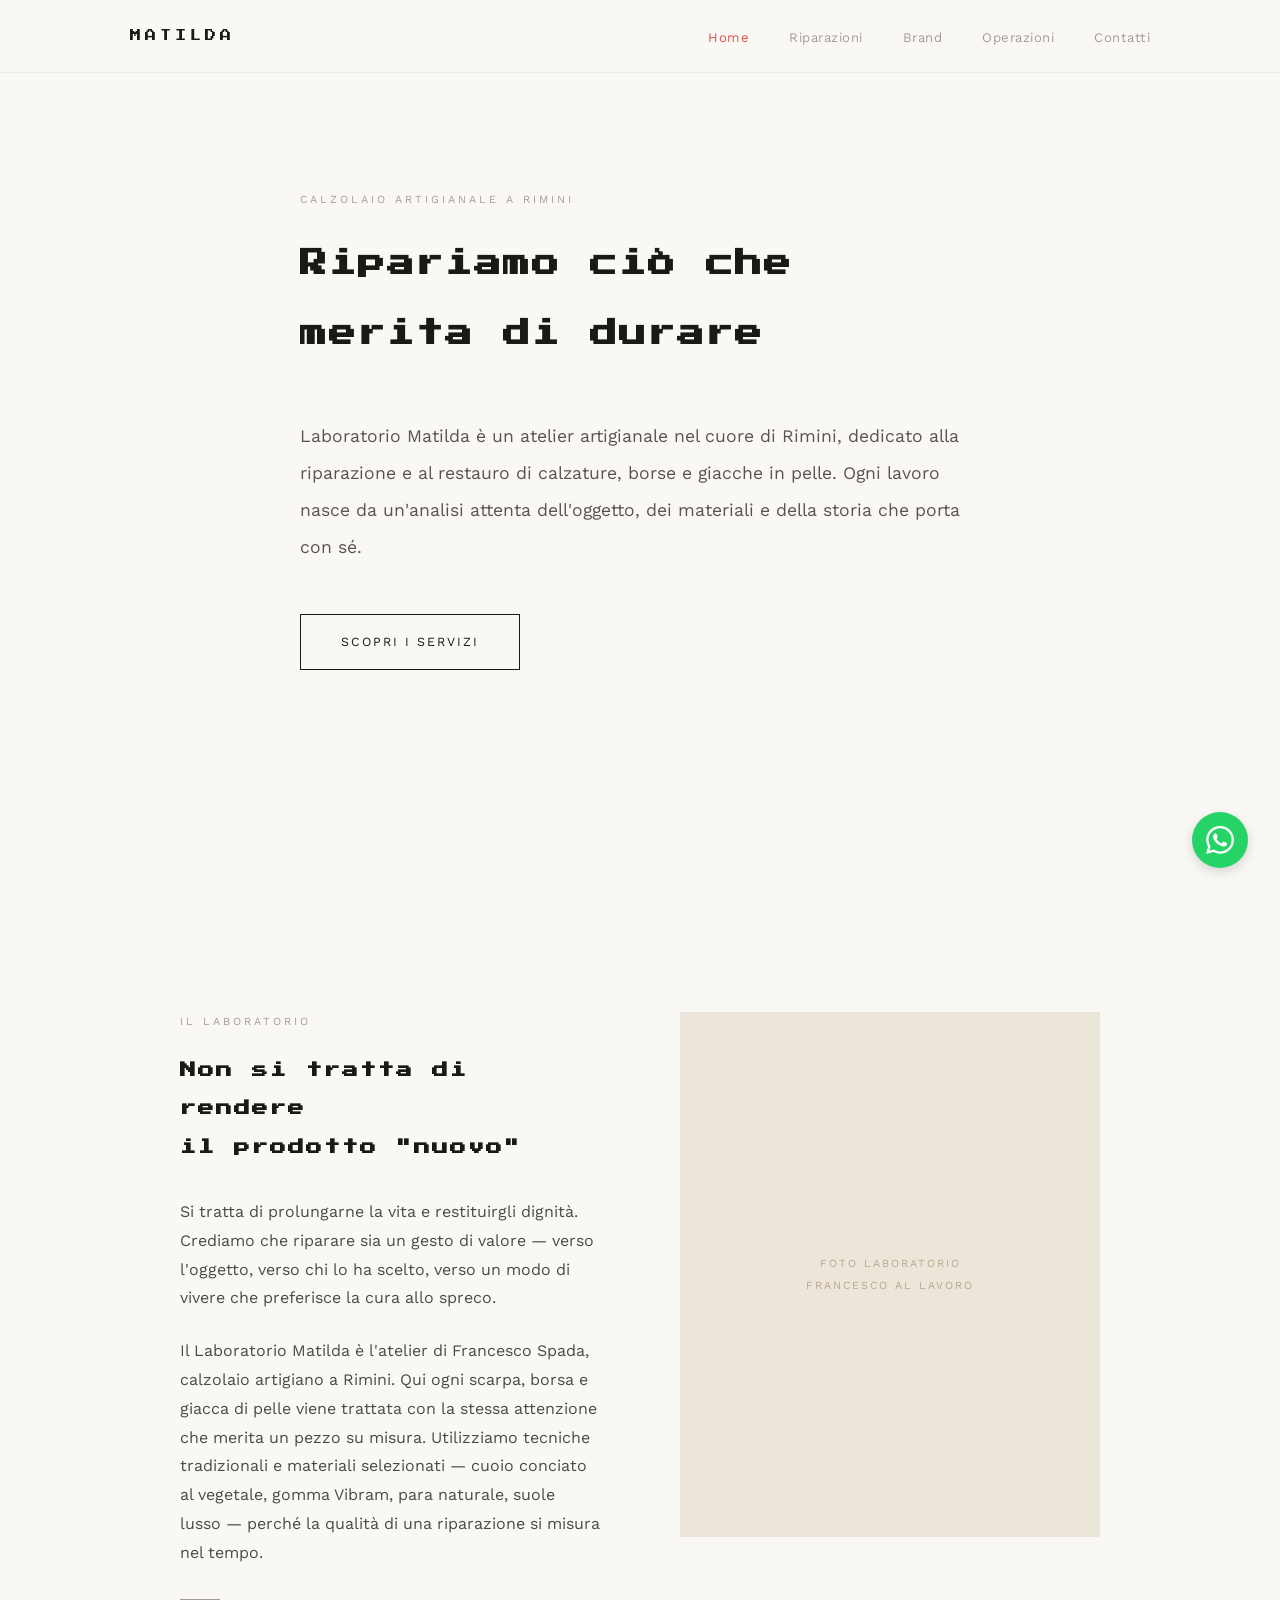
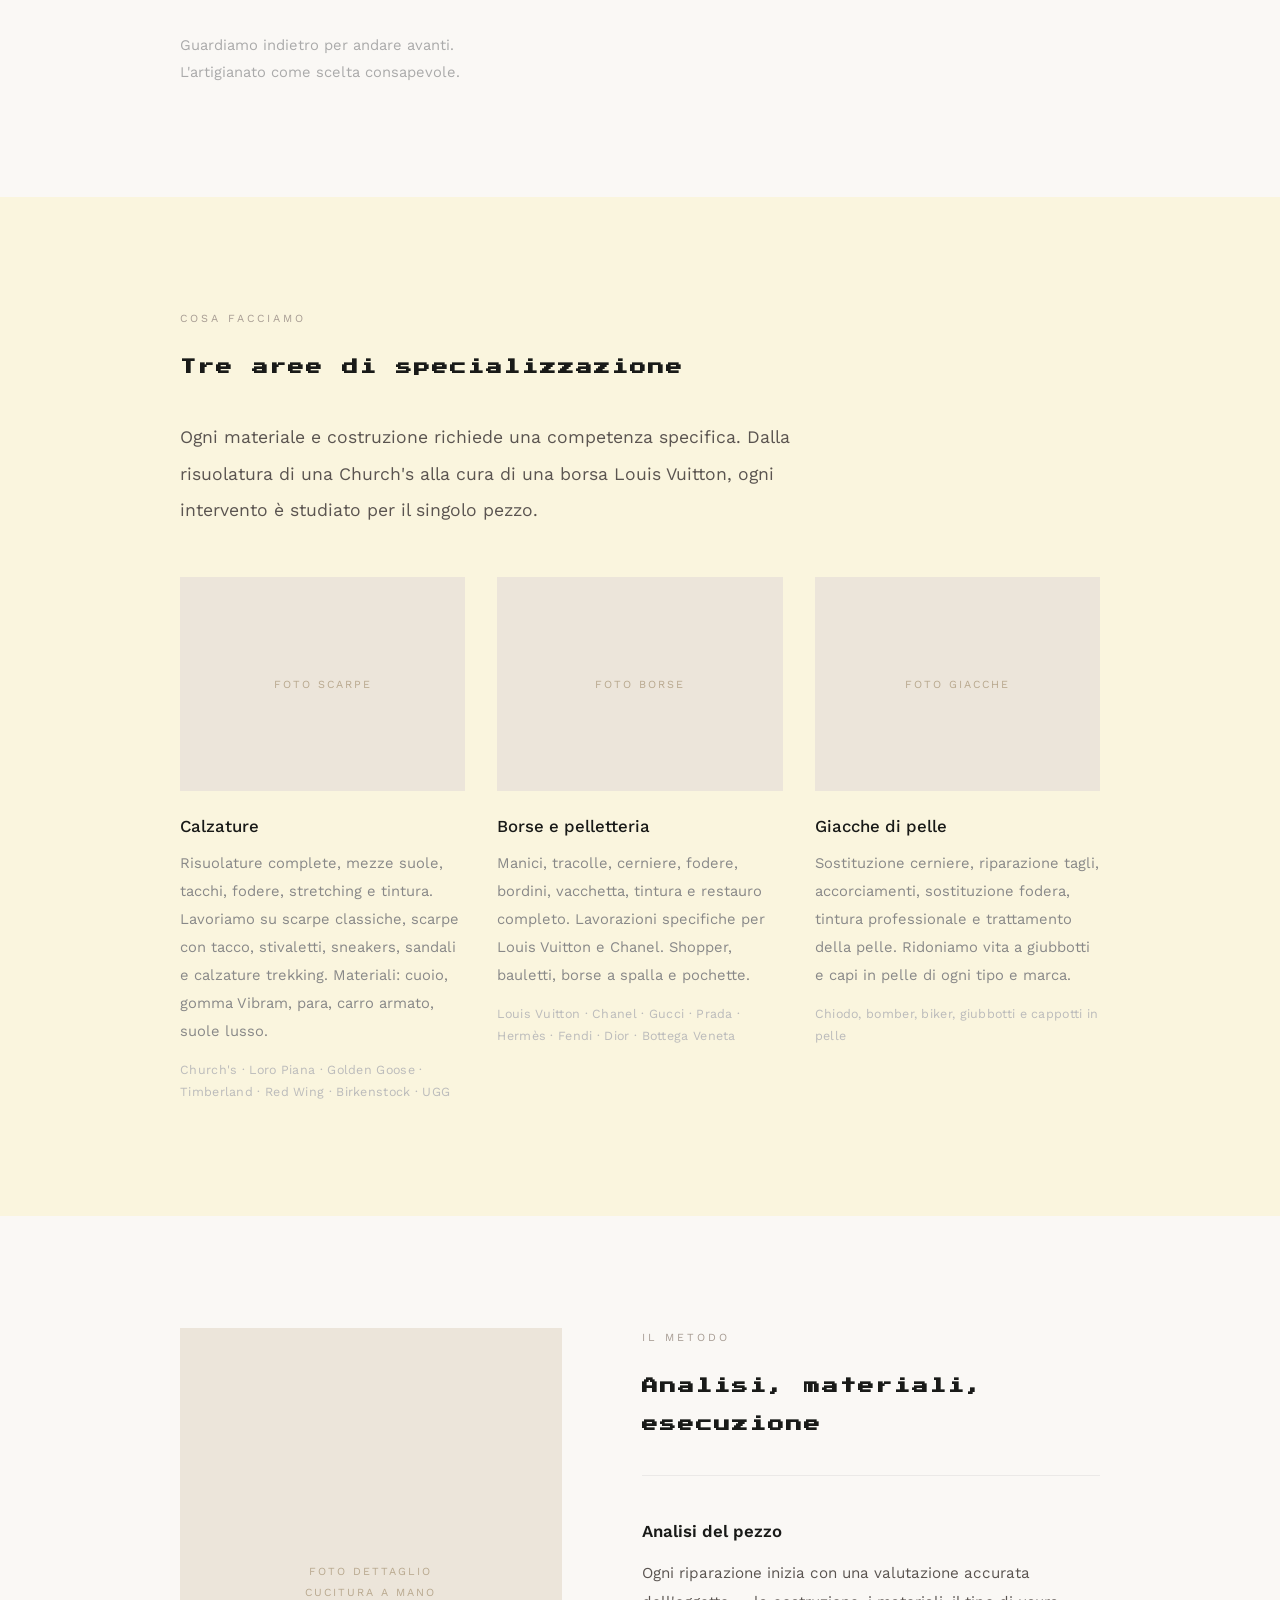
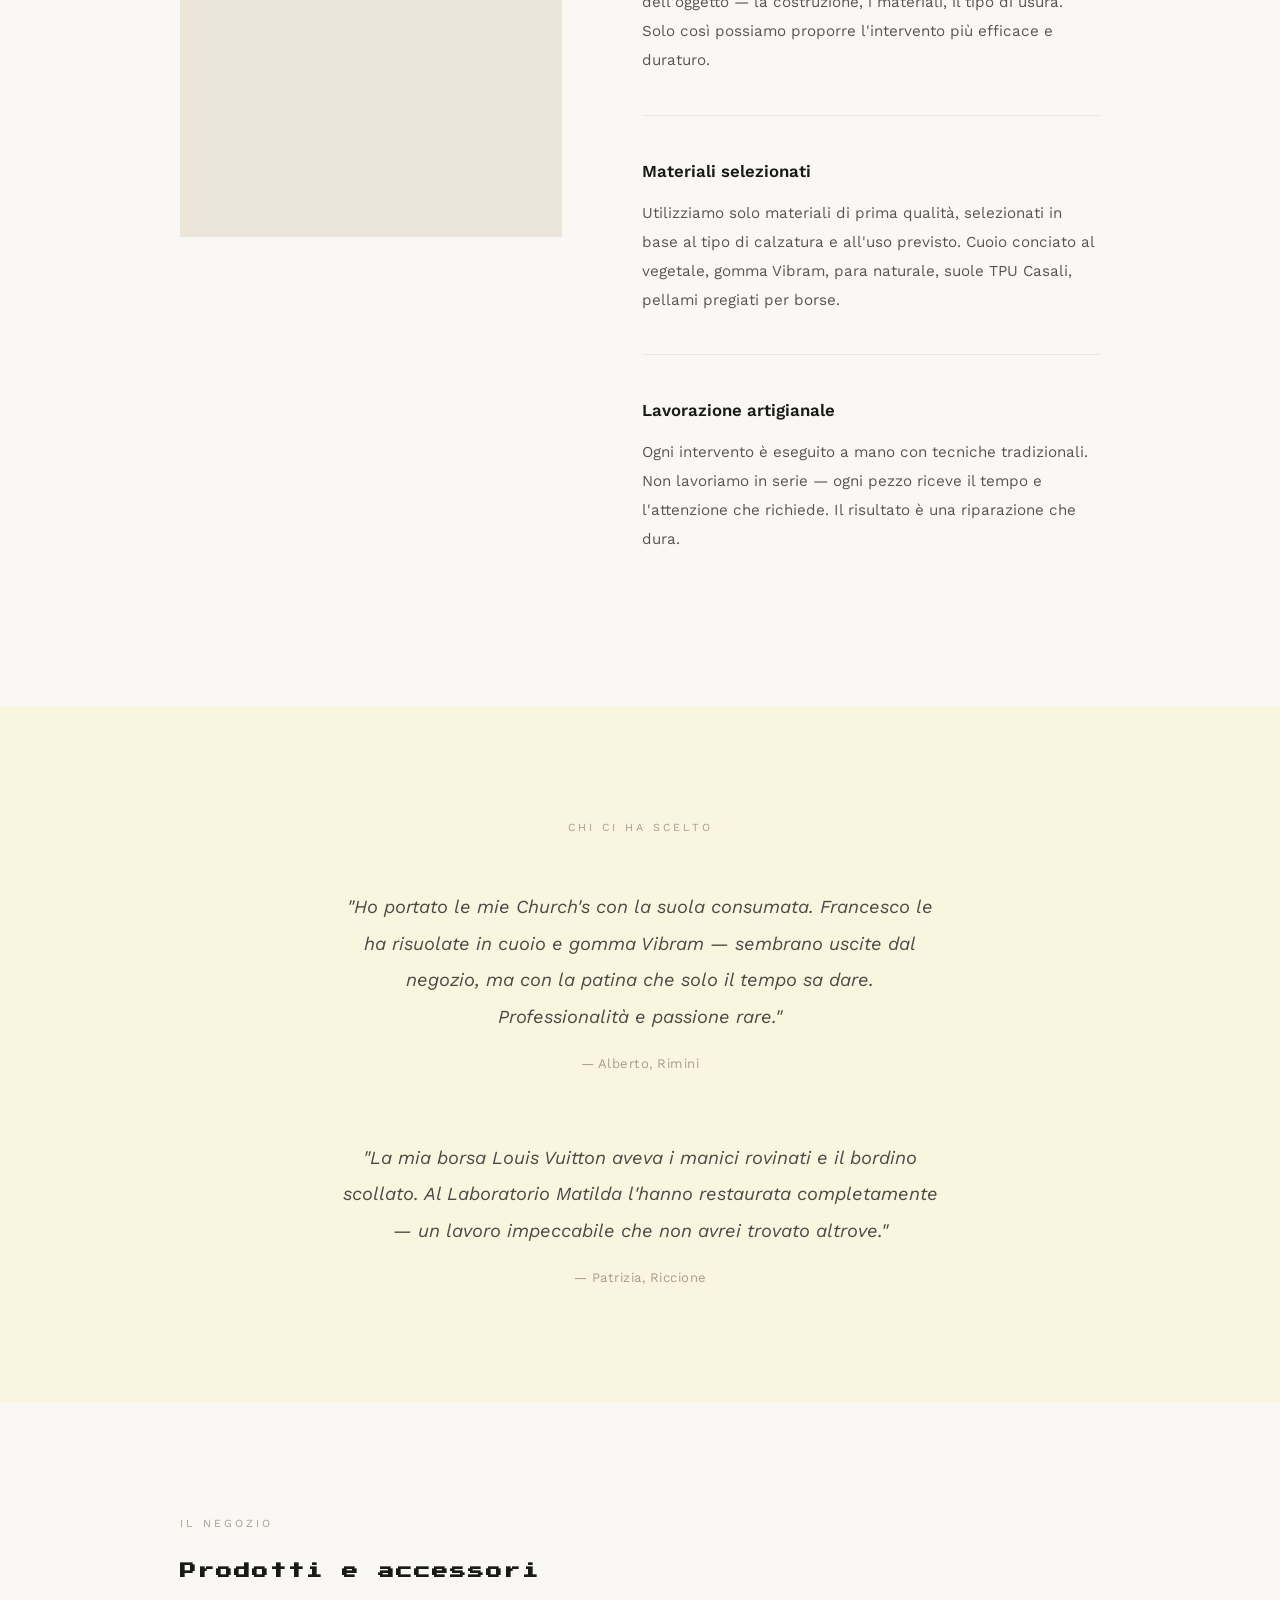
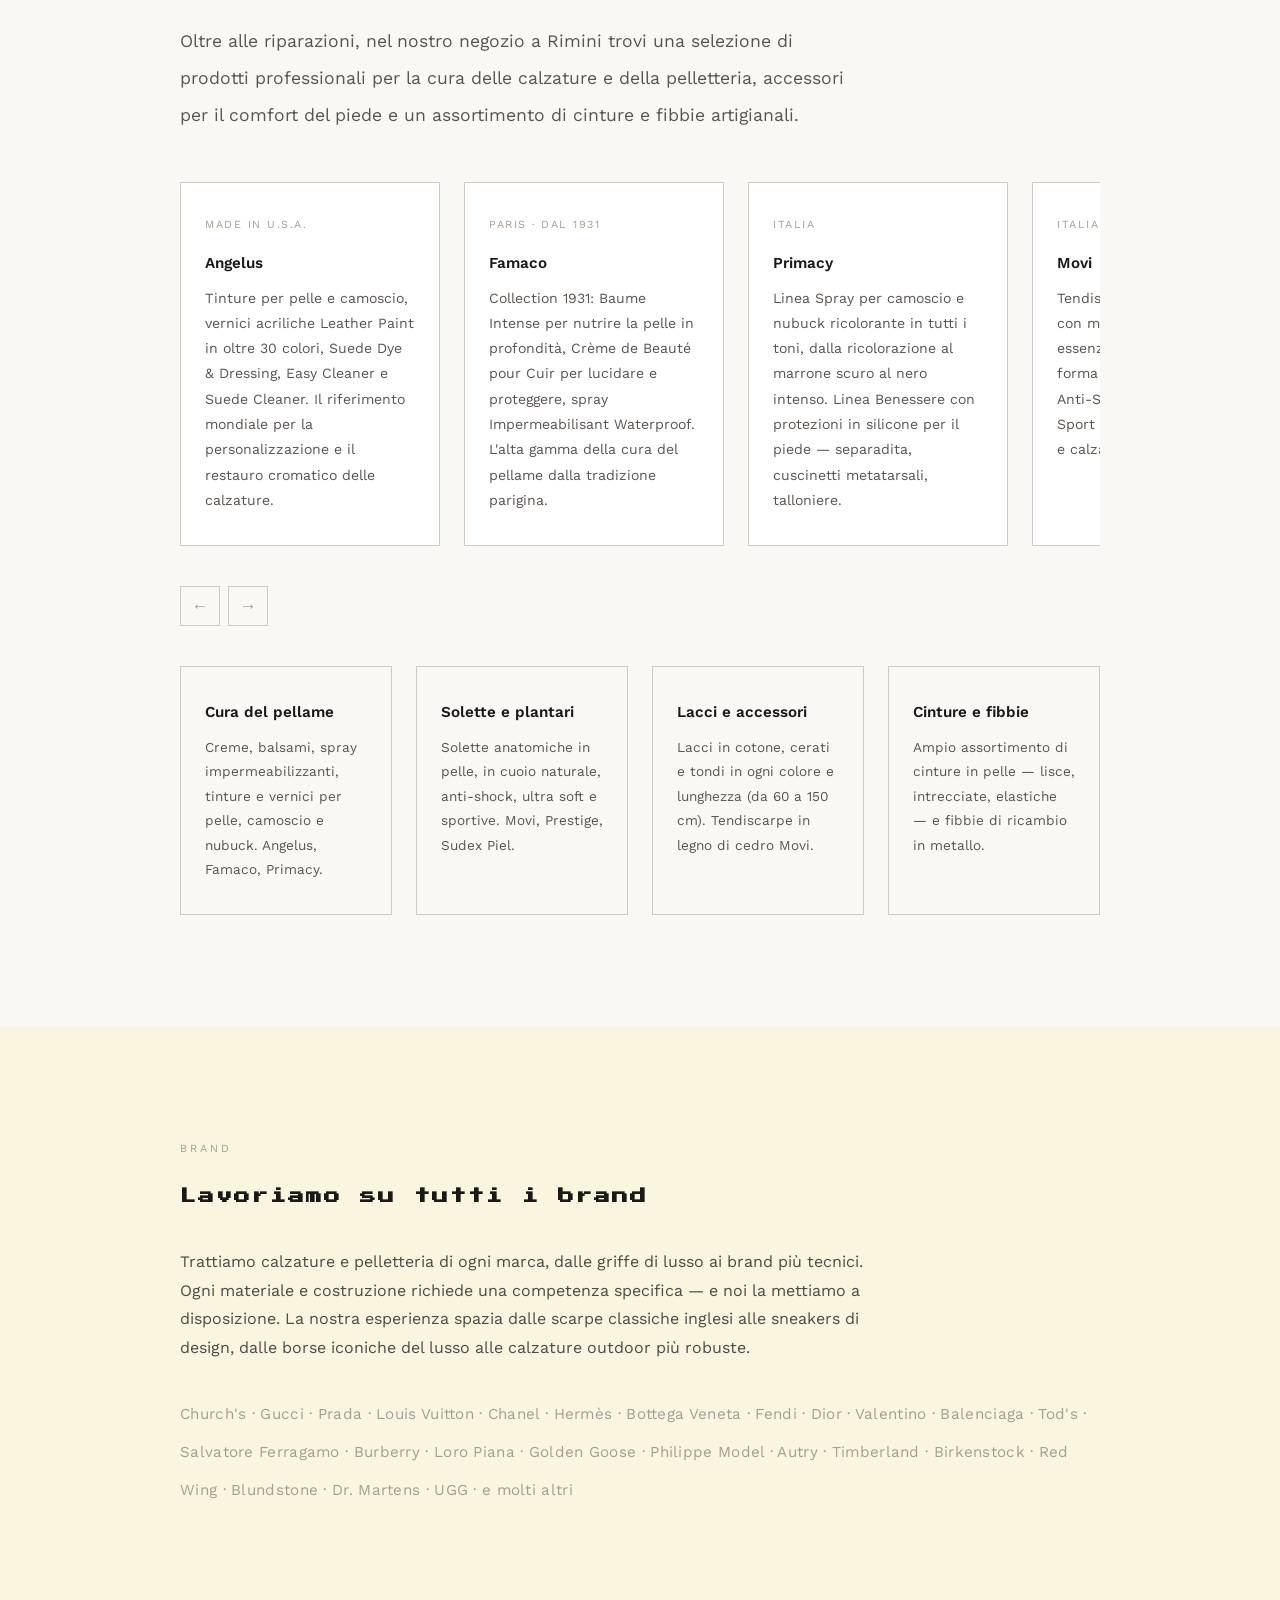
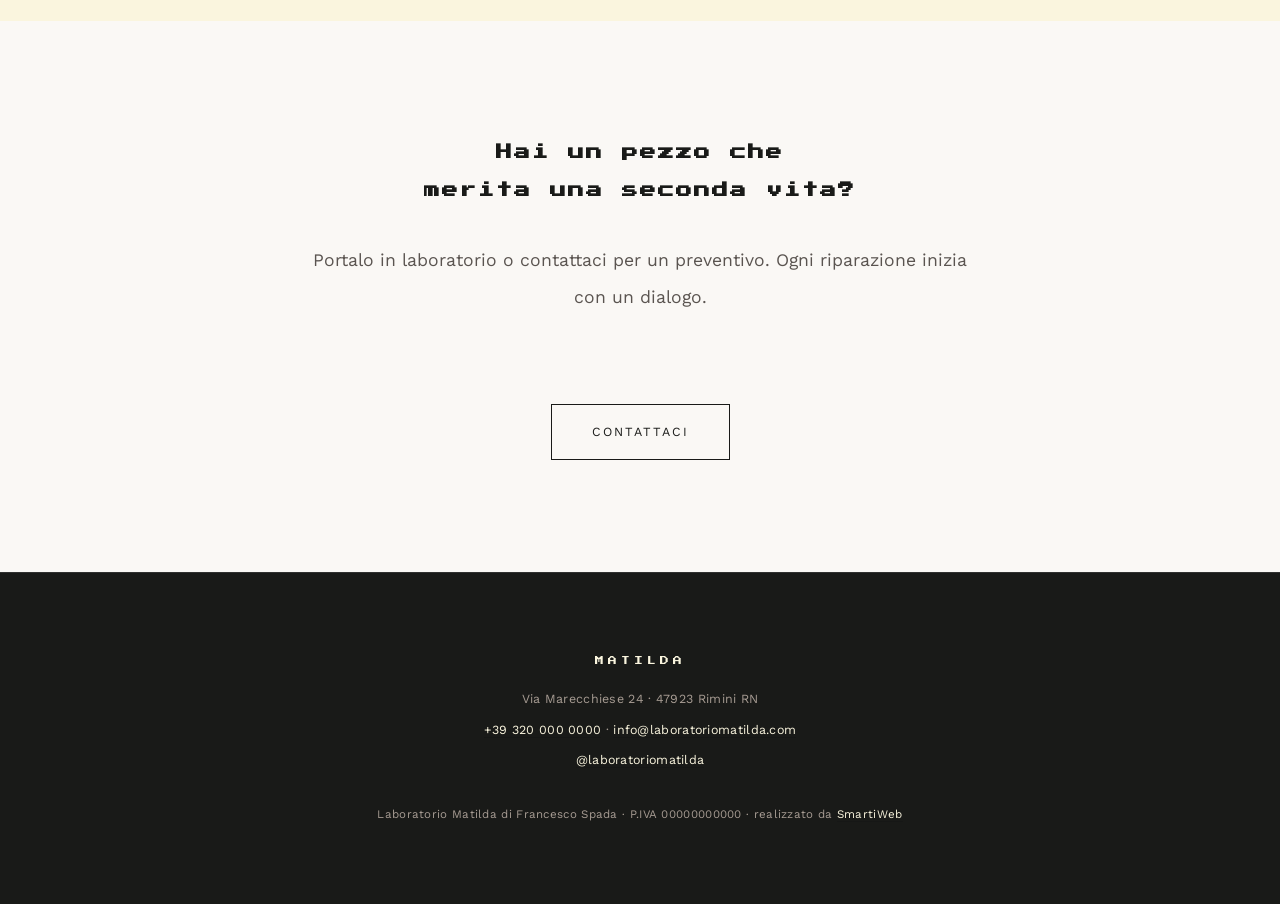
==== commit 359e0717: "Reskin FUBA: Work Sans, palette taupe/red, dark footer, editorial spacing" ====
--- a/index.html
+++ b/index.html
@@ -313,10 +313,13 @@
   </div>
 </section>
 
-<footer>
+<footer class="footer-dark">
   <div class="container">
     <div class="footer-logo">MATILDA</div>
-    <p>Laboratorio Matilda — Via Marecchiese 24, Rimini · P.IVA 00000000000</p>
+    <p>Via Marecchiese 24 · 47923 Rimini RN</p>
+    <p style="margin-top:0.5rem;"><a href="tel:+393200000000">+39 320 000 0000</a> · <a href="mailto:info@laboratoriomatilda.com">info@laboratoriomatilda.com</a></p>
+    <p style="margin-top:0.5rem;"><a href="https://www.instagram.com/laboratoriomatilda" target="_blank">@laboratoriomatilda</a></p>
+    <p style="margin-top:2rem; font-size:0.72rem;">Laboratorio Matilda di Francesco Spada · P.IVA 00000000000 · realizzato da <a href="https://smartiweb.it" target="_blank">SmartiWeb</a></p>
   </div>
 </footer>
 
--- a/style.css
+++ b/style.css
@@ -1,21 +1,21 @@
 /* ========================================
    LABORATORIO MATILDA
    Minimal · Artigianale · Rimini
-   Ispirazione: Fuba Ristorante
+   Design System: Fuba Ristorante
    ======================================== */
 
-@import url('https://fonts.googleapis.com/css2?family=Press+Start+2P&family=Inter:wght@300;400;500;600&display=swap');
+@import url('https://fonts.googleapis.com/css2?family=Press+Start+2P&family=Work+Sans:wght@400;600&family=Source+Code+Pro:wght@400&display=swap');
 
 *, *::before, *::after { margin: 0; padding: 0; box-sizing: border-box; }
 html { scroll-behavior: smooth; }
 
 body {
-  font-family: 'Inter', -apple-system, sans-serif;
-  font-weight: 300;
-  color: #2a2a2a;
+  font-family: 'Work Sans', -apple-system, sans-serif;
+  font-weight: 400;
+  color: #191A18;
   background: #faf8f5;
   font-size: 17px;
-  line-height: 1.9;
+  line-height: 1.8;
   -webkit-font-smoothing: antialiased;
 }
 
@@ -24,7 +24,7 @@
 
 /* ── Typography ── */
 .pixel { font-family: 'Press Start 2P', monospace; }
-h1, h2, h3, h4 { font-weight: 400; }
+h1, h2, h3, h4 { font-weight: 600; }
 
 /* ── Nav ── */
 nav {
@@ -40,27 +40,27 @@
 }
 .nav-logo {
   font-family: 'Press Start 2P', monospace;
-  font-size: 0.7rem; color: #2a2a2a;
+  font-size: 0.7rem; color: #191A18;
   letter-spacing: 4px; text-decoration: none;
 }
 .nav-links { display: flex; gap: 2.5rem; list-style: none; }
 .nav-links a {
-  color: #bbb; font-size: 0.82rem; font-weight: 400;
+  color: #A79C93; font-size: 0.82rem; font-weight: 400;
   letter-spacing: 0.5px; text-decoration: none;
   transition: color 0.3s;
 }
-.nav-links a:hover, .nav-links a.active { color: #2a2a2a; }
+.nav-links a:hover, .nav-links a.active { color: #D55546; }
 .hamburger { display: none; background: none; border: none; cursor: pointer; }
-.hamburger span { display: block; width: 22px; height: 1.5px; background: #2a2a2a; margin: 5px 0; }
+.hamburger span { display: block; width: 22px; height: 1.5px; background: #191A18; margin: 5px 0; }
 
 /* ── Layout ── */
 .container { max-width: 1000px; margin: 0 auto; padding: 0 2.5rem; }
 .container-wide { max-width: 1200px; margin: 0 auto; padding: 0 2.5rem; }
-section { padding: 6rem 0; }
+section { padding: 7rem 0; }
 .page-header { padding-top: 11rem; padding-bottom: 3rem; }
 
 /* ── Dividers ── */
-.line { width: 40px; height: 1px; background: #ccc; margin: 2rem 0; }
+.line { width: 40px; height: 1px; background: #A79C93; margin: 2rem 0; }
 .spacer { height: 4rem; }
 .spacer-sm { height: 2rem; }
 
@@ -78,23 +78,23 @@
   margin-bottom: 3rem;
 }
 .hero-intro {
-  font-size: 1.15rem; color: #777;
+  font-size: 1.15rem; color: #5A5450;
   line-height: 2; max-width: 540px;
 }
 .hero-cta {
   display: inline-block; margin-top: 3rem;
   padding: 1rem 2.5rem;
-  border: 1px solid #2a2a2a; color: #2a2a2a;
+  border: 1px solid #191A18; color: #191A18;
   font-size: 0.78rem; letter-spacing: 2px;
   text-transform: uppercase; text-decoration: none;
   transition: all 0.35s;
 }
-.hero-cta:hover { background: #2a2a2a; color: #faf8f5; }
+.hero-cta:hover { background: #D55546; color: #FFFFFF; border-color: #D55546; }
 
 /* ── Section titles ── */
 .label {
   font-size: 0.68rem; letter-spacing: 3px;
-  text-transform: uppercase; color: #bbb; margin-bottom: 1.2rem;
+  text-transform: uppercase; color: #A79C93; margin-bottom: 1.2rem;
 }
 .heading {
   font-family: 'Press Start 2P', monospace;
@@ -103,11 +103,11 @@
   margin-bottom: 2rem;
 }
 .lead {
-  font-size: 1.1rem; color: #777; line-height: 2.1;
+  font-size: 1.1rem; color: #5A5450; line-height: 2.1;
   max-width: 680px;
 }
 .body-text {
-  font-size: 1rem; color: #666; line-height: 2;
+  font-size: 1rem; color: #4A4A47; line-height: 1.8;
   max-width: 700px;
 }
 .body-text + .body-text { margin-top: 1.5rem; }
@@ -126,22 +126,25 @@
 }
 
 /* ── Alt background ── */
-.bg-warm { background: #f3efe9; }
+.bg-warm { background: #FAF5DE; }
+
+/* ── Dark section ── */
+.dark-section { background: #191A18; color: #FAF5DE; }
 
 /* ── Quotes / Testimonials ── */
 .quote {
-  font-size: 1.15rem; font-style: italic; color: #555;
+  font-size: 1.15rem; font-style: italic; color: #4A4A47;
   line-height: 2; max-width: 600px;
-  padding-left: 1.5rem; border-left: 2px solid #ddd;
+  padding-left: 1.5rem; border-left: 2px solid #A79C93;
 }
 .quote-author {
   margin-top: 1rem; font-size: 0.82rem;
-  color: #aaa; font-style: normal; letter-spacing: 0.5px;
+  color: #A79C93; font-style: normal; letter-spacing: 0.5px;
 }
 
 /* ── Brand list ── */
 .brands {
-  font-size: 0.95rem; color: #aaa; line-height: 2.5;
+  font-size: 0.95rem; color: #A79C93; line-height: 2.5;
   letter-spacing: 0.3px;
 }
 
@@ -149,14 +152,16 @@
 .svc-card {
   padding: 2.5rem 0;
   border-bottom: 1px solid rgba(0,0,0,0.06);
+  transition: transform 0.3s ease;
 }
 .svc-card:last-child { border-bottom: none; }
+.svc-card:hover { transform: translateY(-2px); }
 .svc-card h3 {
-  font-size: 1.05rem; font-weight: 500;
-  margin-bottom: 0.8rem;
+  font-size: 1.05rem; font-weight: 600;
+  margin-bottom: 0.8rem; color: #191A18;
 }
 .svc-card p {
-  font-size: 0.95rem; color: #888; line-height: 1.9;
+  font-size: 0.95rem; color: #5A5450; line-height: 1.9;
 }
 
 /* ── Tabs ── */
@@ -167,13 +172,13 @@
 }
 .tab-btn {
   padding: 1rem 1.8rem; background: none; border: none;
-  font-family: 'Inter', sans-serif; font-size: 0.85rem;
-  color: #bbb; cursor: pointer;
+  font-family: 'Work Sans', sans-serif; font-size: 0.85rem;
+  color: #A79C93; cursor: pointer;
   border-bottom: 2px solid transparent;
   transition: all 0.3s; font-weight: 400;
 }
-.tab-btn:hover { color: #777; }
-.tab-btn.active { color: #2a2a2a; border-bottom-color: #2a2a2a; }
+.tab-btn:hover { color: #5A5450; }
+.tab-btn.active { color: #191A18; border-bottom-color: #D55546; }
 .tab-panel { display: none; }
 .tab-panel.active { display: block; animation: fadeUp 0.3s ease; }
 @keyframes fadeUp { from { opacity:0; transform:translateY(6px); } to { opacity:1; transform:translateY(0); } }
@@ -182,12 +187,12 @@
 .sub-tabs { display: flex; flex-wrap: wrap; gap: 0.5rem; margin-bottom: 2rem; }
 .sub-btn {
   padding: 0.45rem 1.1rem; background: none;
-  border: 1px solid #ddd; color: #aaa;
+  border: 1px solid #D0CAC3; color: #A79C93;
   font-size: 0.78rem; cursor: pointer;
-  transition: all 0.3s; font-family: 'Inter', sans-serif;
-}
-.sub-btn:hover { border-color: #999; color: #666; }
-.sub-btn.active { border-color: #2a2a2a; color: #2a2a2a; background: rgba(0,0,0,0.02); }
+  transition: all 0.3s; font-family: 'Work Sans', sans-serif;
+}
+.sub-btn:hover { border-color: #5A5450; color: #5A5450; }
+.sub-btn.active { border-color: #D55546; color: #D55546; background: rgba(213, 85, 70, 0.05); }
 .sub-panel { display: none; }
 .sub-panel.active { display: block; animation: fadeUp 0.25s ease; }
 
@@ -196,33 +201,34 @@
 .price-table th {
   text-align: left; padding: 0.6rem 0;
   font-size: 0.72rem; letter-spacing: 1px; text-transform: uppercase;
-  color: #bbb; font-weight: 400;
+  color: #A79C93; font-weight: 400;
   border-bottom: 1px solid rgba(0,0,0,0.08);
 }
 .price-table td {
   padding: 0.8rem 0; font-size: 0.95rem;
   border-bottom: 1px solid rgba(0,0,0,0.04);
   vertical-align: top;
+  color: #191A18;
 }
 .pv { display: flex; flex-wrap: wrap; gap: 0.3rem 1.5rem; }
 .pv span { white-space: nowrap; }
-.pv .m { color: #999; font-size: 0.88rem; }
-.pv .v { font-weight: 500; }
-.ps { font-weight: 500; }
-.brand-note { font-size: 0.78rem; color: #b8a88e; margin-top: 0.3rem; }
+.pv .m { color: #5A5450; font-size: 0.88rem; }
+.pv .v { font-weight: 600; color: #191A18; }
+.ps { font-weight: 600; color: #191A18; }
+.brand-note { font-size: 0.78rem; color: #A79C93; margin-top: 0.3rem; }
 .price-brand-header td {
   padding: 1.8rem 0 0.5rem;
   font-size: 0.72rem; letter-spacing: 2px;
-  text-transform: uppercase; color: #bbb; font-weight: 500;
+  text-transform: uppercase; color: #A79C93; font-weight: 600;
   border-bottom: 1px solid rgba(0,0,0,0.06);
 }
 .listino-note {
   margin-top: 3rem; padding-top: 2rem;
   border-top: 1px solid rgba(0,0,0,0.06);
-  font-size: 0.88rem; color: #aaa; line-height: 2;
-}
-.listino-note a { border-bottom: 1px solid #ddd; text-decoration: none; }
-.listino-note a:hover { border-color: #2a2a2a; color: #2a2a2a; }
+  font-size: 0.88rem; color: #5A5450; line-height: 2;
+}
+.listino-note a { border-bottom: 1px solid #D0CAC3; text-decoration: none; color: #5A5450; transition: all 0.3s; }
+.listino-note a:hover { border-color: #D55546; color: #D55546; }
 
 /* ── Gallery ── */
 .gallery-grid { display: grid; grid-template-columns: repeat(3,1fr); gap: 4px; }
@@ -233,8 +239,8 @@
 .gallery-item:hover .img-ph { transform: scale(1.03); }
 .gallery-item .caption {
   position: absolute; bottom: 0; left: 0; right: 0;
-  padding: 1.2rem; background: rgba(250,248,245,0.93);
-  font-size: 0.82rem; color: #2a2a2a; line-height: 1.6;
+  padding: 1.2rem; background: #FAF5DE;
+  font-size: 0.82rem; color: #191A18; line-height: 1.6;
   transform: translateY(100%); transition: transform 0.35s;
 }
 .gallery-item:hover .caption { transform: translateY(0); }
@@ -243,32 +249,32 @@
 .contact-block { margin-bottom: 2.5rem; }
 .contact-label {
   font-size: 0.65rem; letter-spacing: 2.5px;
-  text-transform: uppercase; color: #bbb; margin-bottom: 0.5rem;
-}
-.contact-value { font-size: 1.02rem; color: #2a2a2a; line-height: 1.8; }
-.contact-value a { text-decoration: none; border-bottom: 1px solid rgba(0,0,0,0.12); transition: border-color 0.3s; }
-.contact-value a:hover { border-color: #2a2a2a; }
+  text-transform: uppercase; color: #A79C93; margin-bottom: 0.5rem;
+}
+.contact-value { font-size: 1.02rem; color: #191A18; line-height: 1.8; }
+.contact-value a { text-decoration: none; border-bottom: 1px solid rgba(0,0,0,0.12); transition: all 0.3s; color: #191A18; }
+.contact-value a:hover { border-color: #D55546; color: #D55546; }
 
 .form-field {
   width: 100%; padding: 1rem 0; background: none;
   border: none; border-bottom: 1px solid rgba(0,0,0,0.1);
-  font-family: 'Inter', sans-serif; font-size: 0.95rem;
-  font-weight: 300; color: #2a2a2a; outline: none;
+  font-family: 'Work Sans', sans-serif; font-size: 0.95rem;
+  font-weight: 400; color: #191A18; outline: none;
   margin-bottom: 0.5rem; transition: border-color 0.3s;
 }
-.form-field:focus { border-bottom-color: #2a2a2a; }
-.form-field::placeholder { color: #ccc; }
+.form-field:focus { border-bottom-color: #D55546; }
+.form-field::placeholder { color: #D0CAC3; }
 textarea.form-field { resize: vertical; min-height: 120px; line-height: 1.8; }
 
 .form-submit {
   display: inline-block; margin-top: 2rem;
   padding: 1rem 2.5rem; background: none;
-  border: 1px solid #2a2a2a; color: #2a2a2a;
-  font-family: 'Inter', sans-serif;
+  border: 1px solid #191A18; color: #191A18;
+  font-family: 'Work Sans', sans-serif;
   font-size: 0.78rem; letter-spacing: 2px; text-transform: uppercase;
   cursor: pointer; transition: all 0.35s;
 }
-.form-submit:hover { background: #2a2a2a; color: #faf8f5; }
+.form-submit:hover { background: #D55546; color: #FFFFFF; border-color: #D55546; }
 
 .map-box {
   margin-top: 3rem; aspect-ratio: 21/9;
@@ -286,11 +292,33 @@
 .footer-logo {
   font-family: 'Press Start 2P', monospace;
   font-size: 0.55rem; letter-spacing: 4px;
-  color: #ccc; margin-bottom: 1.2rem;
-}
-footer p { font-size: 0.78rem; color: #ccc; letter-spacing: 0.3px; }
-footer a { color: #aaa; text-decoration: none; border-bottom: 1px solid rgba(0,0,0,0.08); }
-footer a:hover { color: #2a2a2a; }
+  color: #A79C93; margin-bottom: 1.2rem;
+}
+footer p { font-size: 0.78rem; color: #A79C93; letter-spacing: 0.3px; }
+footer a { color: #A79C93; text-decoration: none; border-bottom: 1px solid rgba(0,0,0,0.1); transition: all 0.3s; }
+footer a:hover { color: #D55546; border-color: #D55546; }
+
+/* ── Dark footer ── */
+.footer-dark {
+  background: #191A18;
+  color: #FAF5DE;
+  border-top: 1px solid rgba(255,255,255,0.1);
+  padding: 5rem 0;
+  text-align: center;
+}
+.footer-dark .footer-logo {
+  color: #FAF5DE;
+}
+.footer-dark p {
+  color: #A79C93;
+}
+.footer-dark a {
+  color: #FAF5DE;
+  transition: all 0.3s;
+}
+.footer-dark a:hover {
+  color: #D55546;
+}
 
 /* ── WhatsApp float ── */
 .wa-float {
@@ -323,44 +351,44 @@
 .carousel-card {
   flex: 0 0 260px;
   background: #fff;
-  border: 1px solid rgba(0,0,0,0.06);
+  border: 1px solid #D0CAC3;
   padding: 2rem 1.5rem;
-  transition: border-color 0.3s;
-}
-.carousel-card:hover { border-color: rgba(0,0,0,0.15); }
+  transition: all 0.3s ease;
+}
+.carousel-card:hover { background: #FAF5DE; border-color: #A79C93; }
 .carousel-card h3 {
-  font-size: 0.95rem; font-weight: 500;
-  margin-bottom: 0.5rem;
+  font-size: 0.95rem; font-weight: 600;
+  margin-bottom: 0.5rem; color: #191A18;
 }
 .carousel-card .card-origin {
-  font-size: 0.68rem; color: #bbb;
+  font-size: 0.68rem; color: #A79C93;
   letter-spacing: 1.5px; text-transform: uppercase;
   margin-bottom: 1rem;
 }
 .carousel-card p {
-  font-size: 0.88rem; color: #999; line-height: 1.8;
+  font-size: 0.88rem; color: #5A5450; line-height: 1.8;
 }
 .carousel-nav {
   display: flex; gap: 0.5rem; margin-top: 1.5rem;
 }
 .carousel-nav button {
-  width: 40px; height: 40px; border: 1px solid #ddd;
+  width: 40px; height: 40px; border: 1px solid #D0CAC3;
   background: none; cursor: pointer; font-size: 1.1rem;
-  color: #aaa; transition: all 0.3s; display: flex;
+  color: #A79C93; transition: all 0.3s; display: flex;
   align-items: center; justify-content: center;
 }
-.carousel-nav button:hover { border-color: #2a2a2a; color: #2a2a2a; }
+.carousel-nav button:hover { border-color: #D55546; color: #D55546; }
 
 /* ── Product grid ── */
 .prod-cats { display: grid; grid-template-columns: repeat(4,1fr); gap: 1.5rem; margin-top: 2.5rem; }
 .prod-cat {
   padding: 2rem 1.5rem;
-  border: 1px solid rgba(0,0,0,0.06);
-  transition: border-color 0.3s;
-}
-.prod-cat:hover { border-color: rgba(0,0,0,0.15); }
-.prod-cat h3 { font-size: 0.95rem; font-weight: 500; margin-bottom: 0.5rem; }
-.prod-cat p { font-size: 0.85rem; color: #999; line-height: 1.8; }
+  border: 1px solid #D0CAC3;
+  transition: all 0.3s ease;
+}
+.prod-cat:hover { background: #FAF5DE; border-color: #A79C93; }
+.prod-cat h3 { font-size: 0.95rem; font-weight: 600; margin-bottom: 0.5rem; color: #191A18; }
+.prod-cat p { font-size: 0.85rem; color: #5A5450; line-height: 1.8; }
 
 /* ── Responsive ── */
 @media (max-width: 768px) {
@@ -375,7 +403,7 @@
   .grid-2, .grid-2-narrow { grid-template-columns: 1fr; gap: 3rem; }
   .grid-3 { grid-template-columns: 1fr; gap: 1.5rem; }
   .gallery-grid { grid-template-columns: repeat(2,1fr); }
-  section { padding: 4.5rem 0; }
+  section { padding: 5rem 0; }
   .page-header { padding-top: 9rem; }
   .container, .container-wide { padding: 0 1.5rem; }
   .tabs { flex-wrap: wrap; }
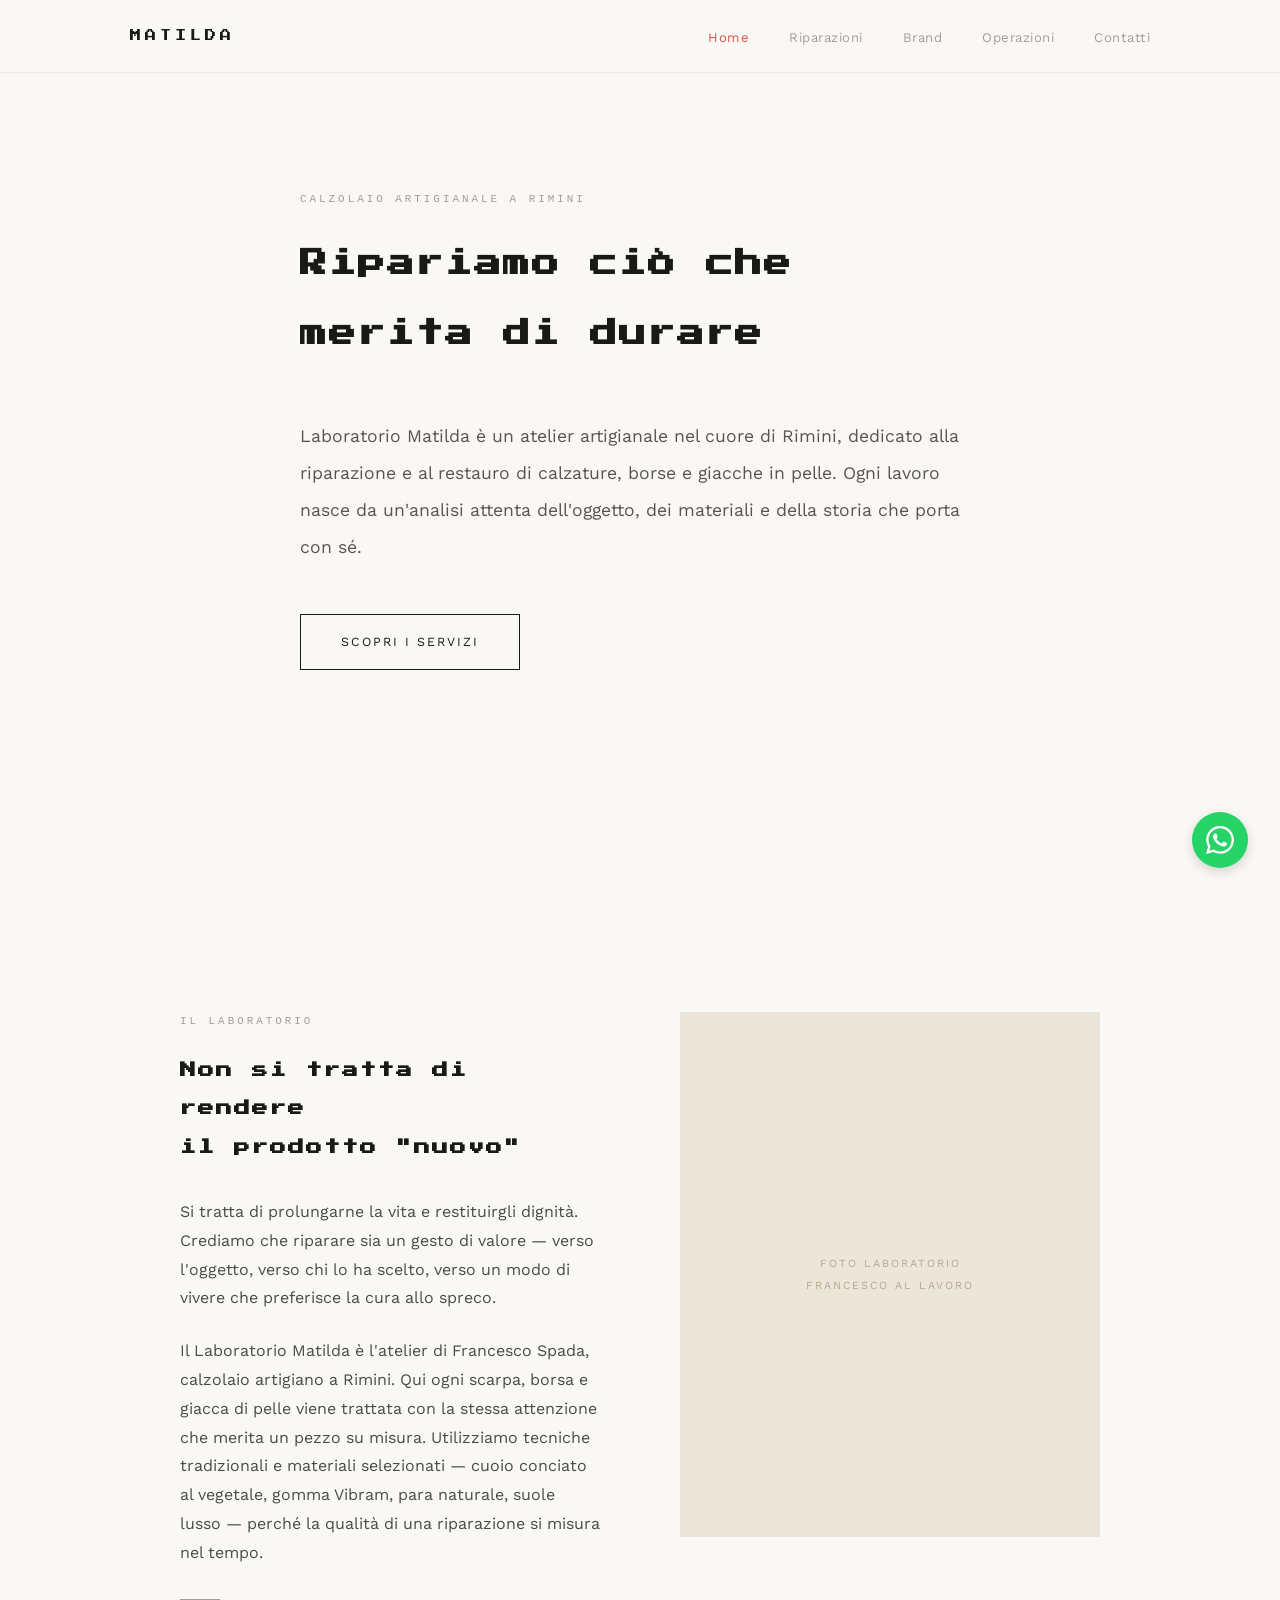
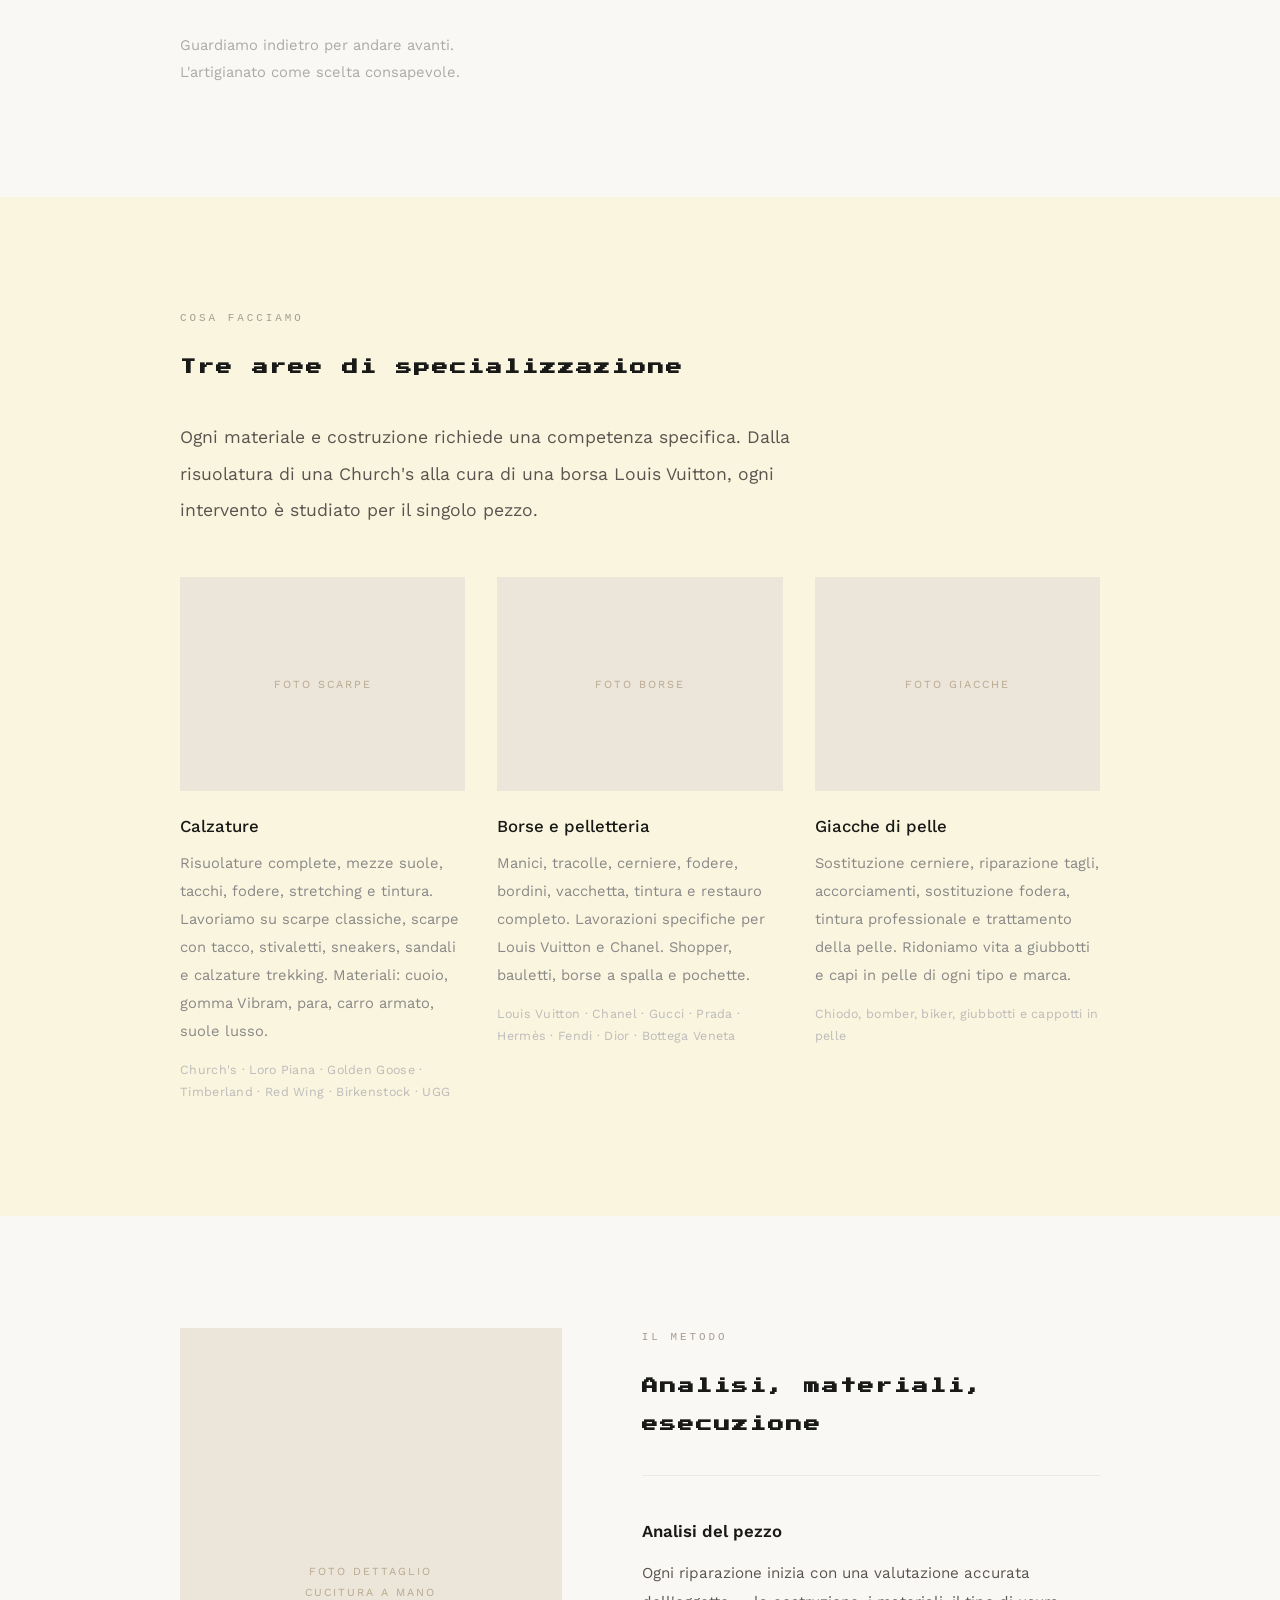
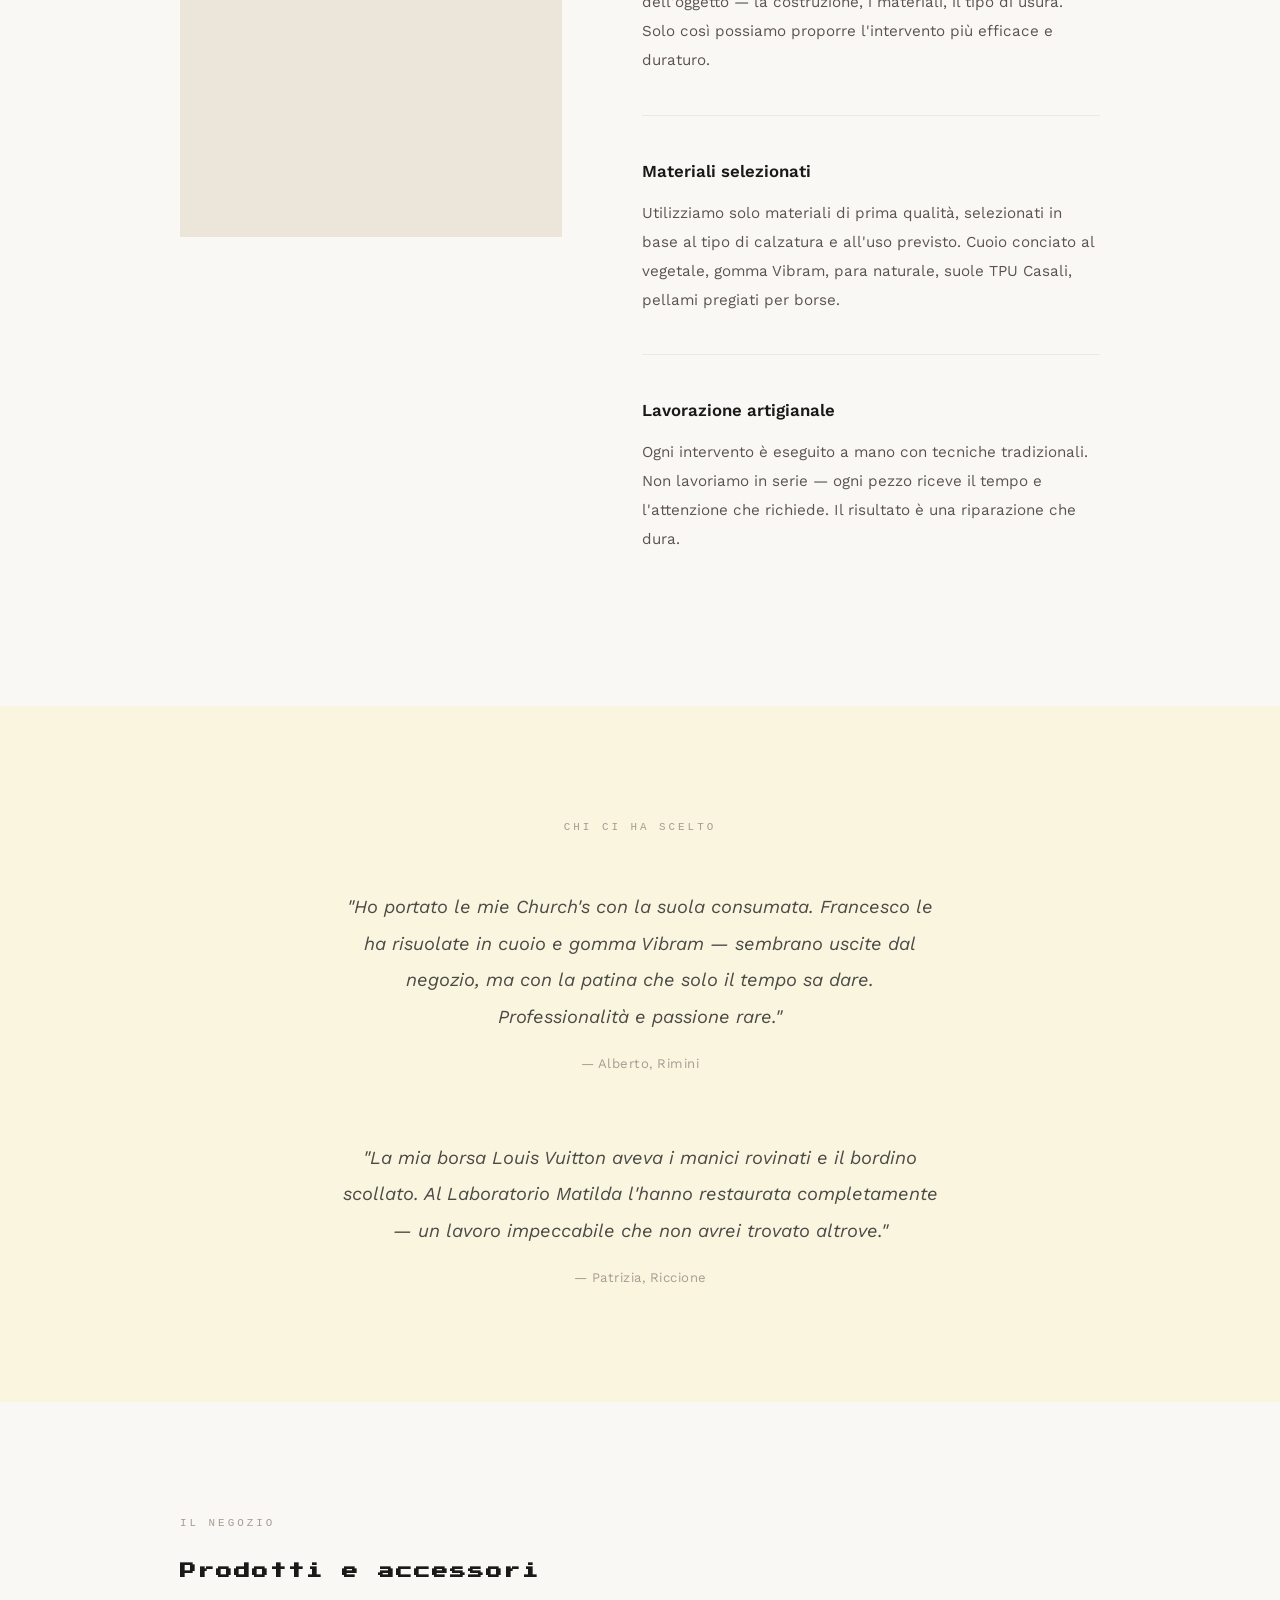
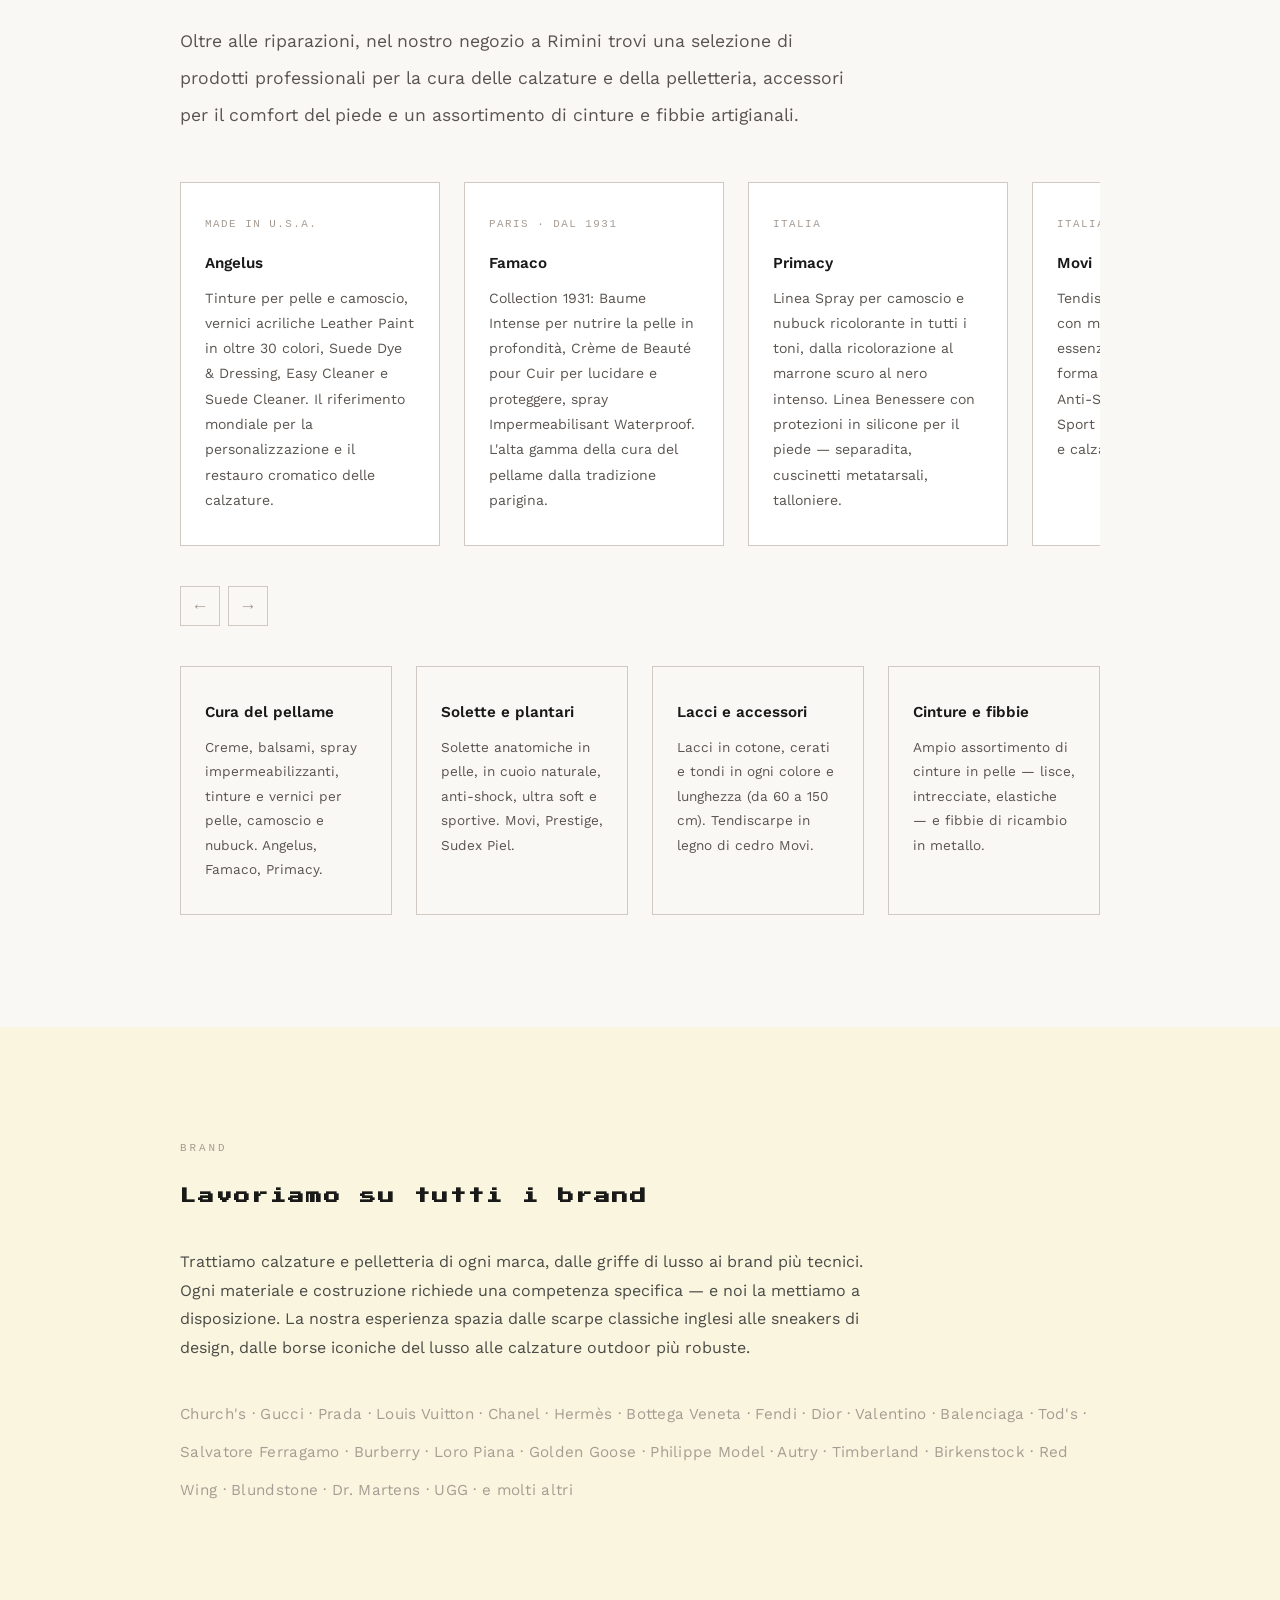
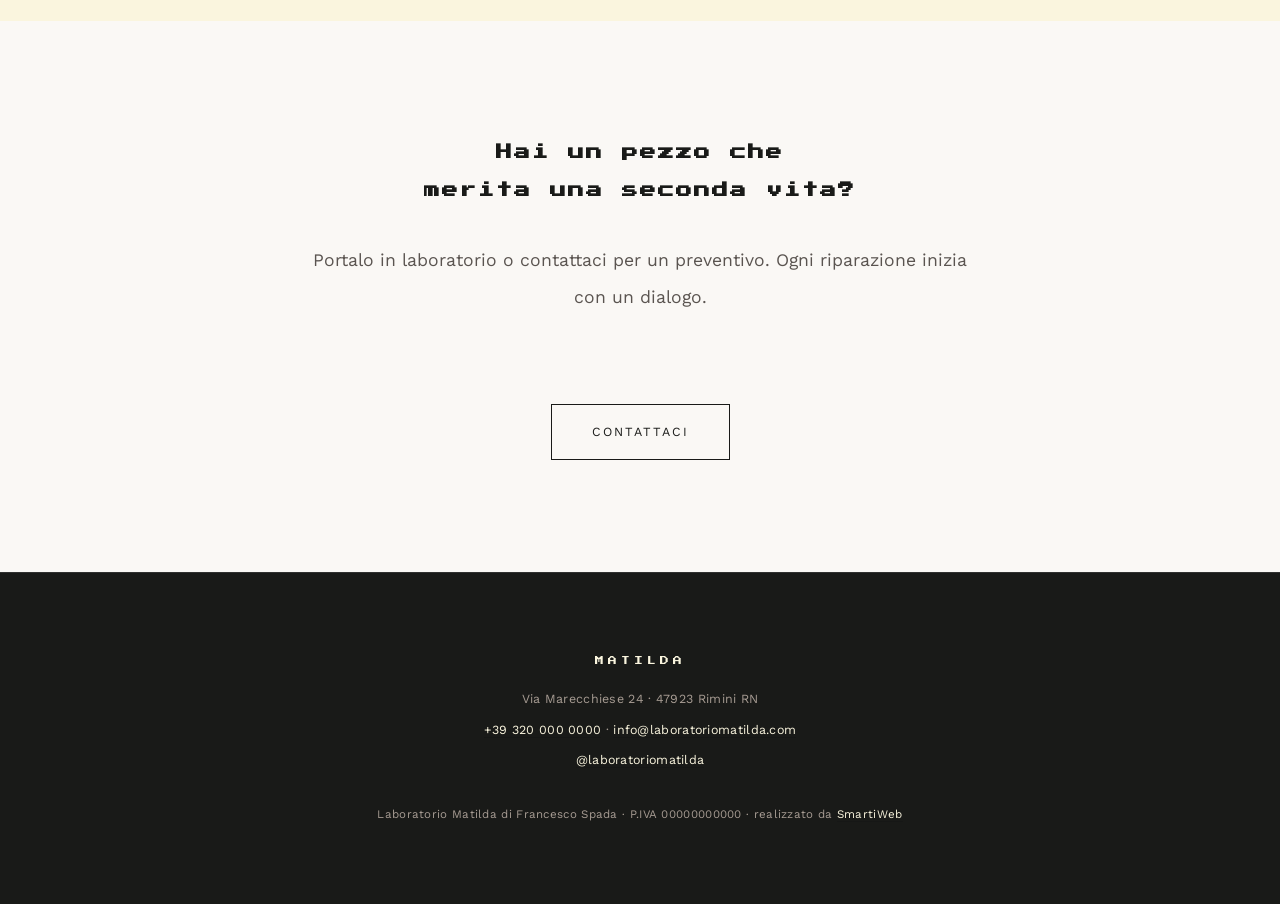
==== commit 6e02e826: "Favicon SVG, OG meta tags, Source Code Pro su prezzi e label" ====
--- a/index.html
+++ b/index.html
@@ -5,6 +5,14 @@
 <meta name="viewport" content="width=device-width, initial-scale=1.0">
 <title>Laboratorio Matilda — Calzolaio Artigianale a Rimini · Riparazione Scarpe, Borse e Pelletteria</title>
 <meta name="description" content="Laboratorio Matilda è il calzolaio artigianale di Rimini specializzato nella riparazione e nel restauro di calzature, borse e giacche in pelle. Church's, Golden Goose, Louis Vuitton, Birkenstock e tutti i brand.">
+<link rel="icon" href="favicon.svg" type="image/svg+xml">
+<meta property="og:type" content="website">
+<meta property="og:title" content="Laboratorio Matilda — Calzolaio Artigianale a Rimini">
+<meta property="og:description" content="Riparazione e restauro artigianale di calzature, borse e giacche in pelle. Church's, Golden Goose, Louis Vuitton, Birkenstock e tutti i brand.">
+<meta property="og:url" content="https://laboratoriomatilda.com">
+<meta property="og:site_name" content="Laboratorio Matilda">
+<meta property="og:locale" content="it_IT">
+<meta name="theme-color" content="#191A18">
 <link rel="stylesheet" href="style.css">
 </head>
 <body>
--- a/style.css
+++ b/style.css
@@ -24,6 +24,7 @@
 
 /* ── Typography ── */
 .pixel { font-family: 'Press Start 2P', monospace; }
+.mono { font-family: 'Source Code Pro', monospace; }
 h1, h2, h3, h4 { font-weight: 600; }
 
 /* ── Nav ── */
@@ -93,6 +94,7 @@
 
 /* ── Section titles ── */
 .label {
+  font-family: 'Source Code Pro', monospace;
   font-size: 0.68rem; letter-spacing: 3px;
   text-transform: uppercase; color: #A79C93; margin-bottom: 1.2rem;
 }
@@ -213,8 +215,8 @@
 .pv { display: flex; flex-wrap: wrap; gap: 0.3rem 1.5rem; }
 .pv span { white-space: nowrap; }
 .pv .m { color: #5A5450; font-size: 0.88rem; }
-.pv .v { font-weight: 600; color: #191A18; }
-.ps { font-weight: 600; color: #191A18; }
+.pv .v { font-weight: 600; color: #191A18; font-family: 'Source Code Pro', monospace; }
+.ps { font-weight: 600; color: #191A18; font-family: 'Source Code Pro', monospace; }
 .brand-note { font-size: 0.78rem; color: #A79C93; margin-top: 0.3rem; }
 .price-brand-header td {
   padding: 1.8rem 0 0.5rem;
@@ -248,6 +250,7 @@
 /* ── Contact ── */
 .contact-block { margin-bottom: 2.5rem; }
 .contact-label {
+  font-family: 'Source Code Pro', monospace;
   font-size: 0.65rem; letter-spacing: 2.5px;
   text-transform: uppercase; color: #A79C93; margin-bottom: 0.5rem;
 }
@@ -361,6 +364,7 @@
   margin-bottom: 0.5rem; color: #191A18;
 }
 .carousel-card .card-origin {
+  font-family: 'Source Code Pro', monospace;
   font-size: 0.68rem; color: #A79C93;
   letter-spacing: 1.5px; text-transform: uppercase;
   margin-bottom: 1rem;
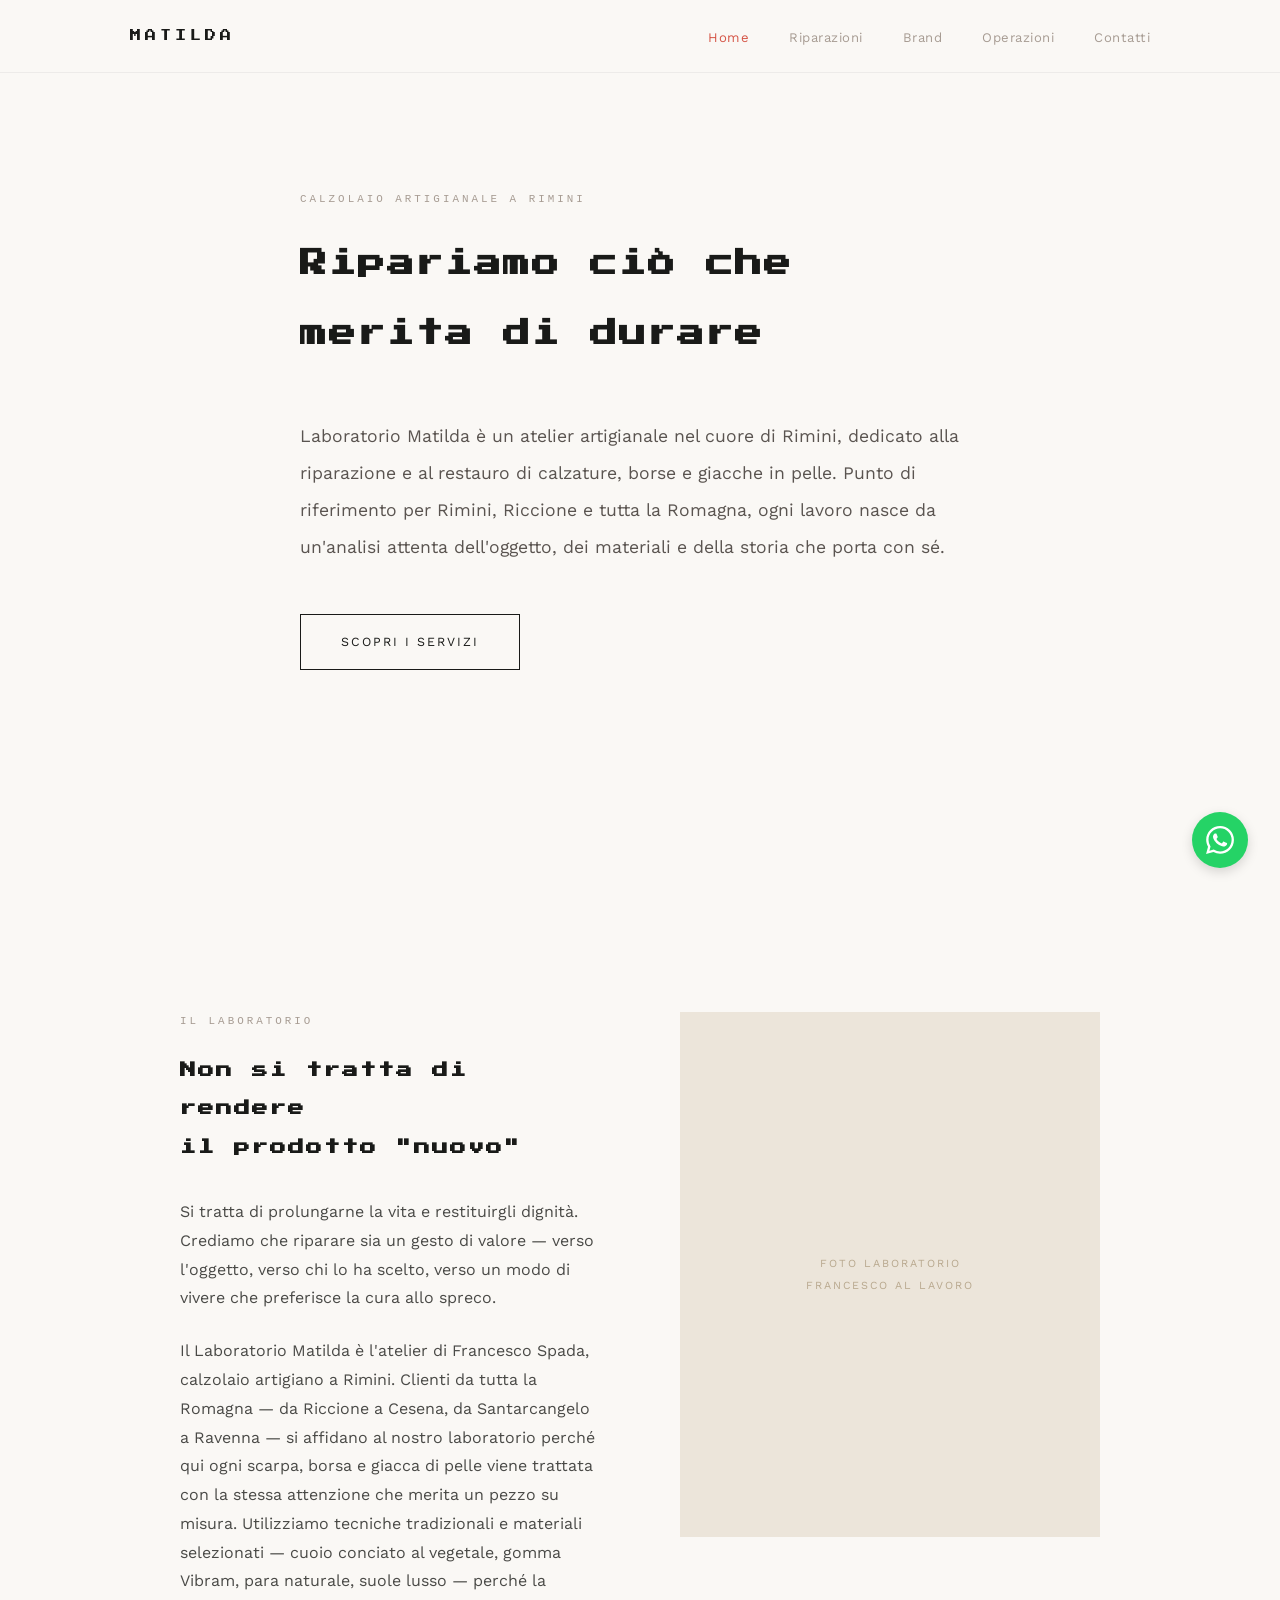
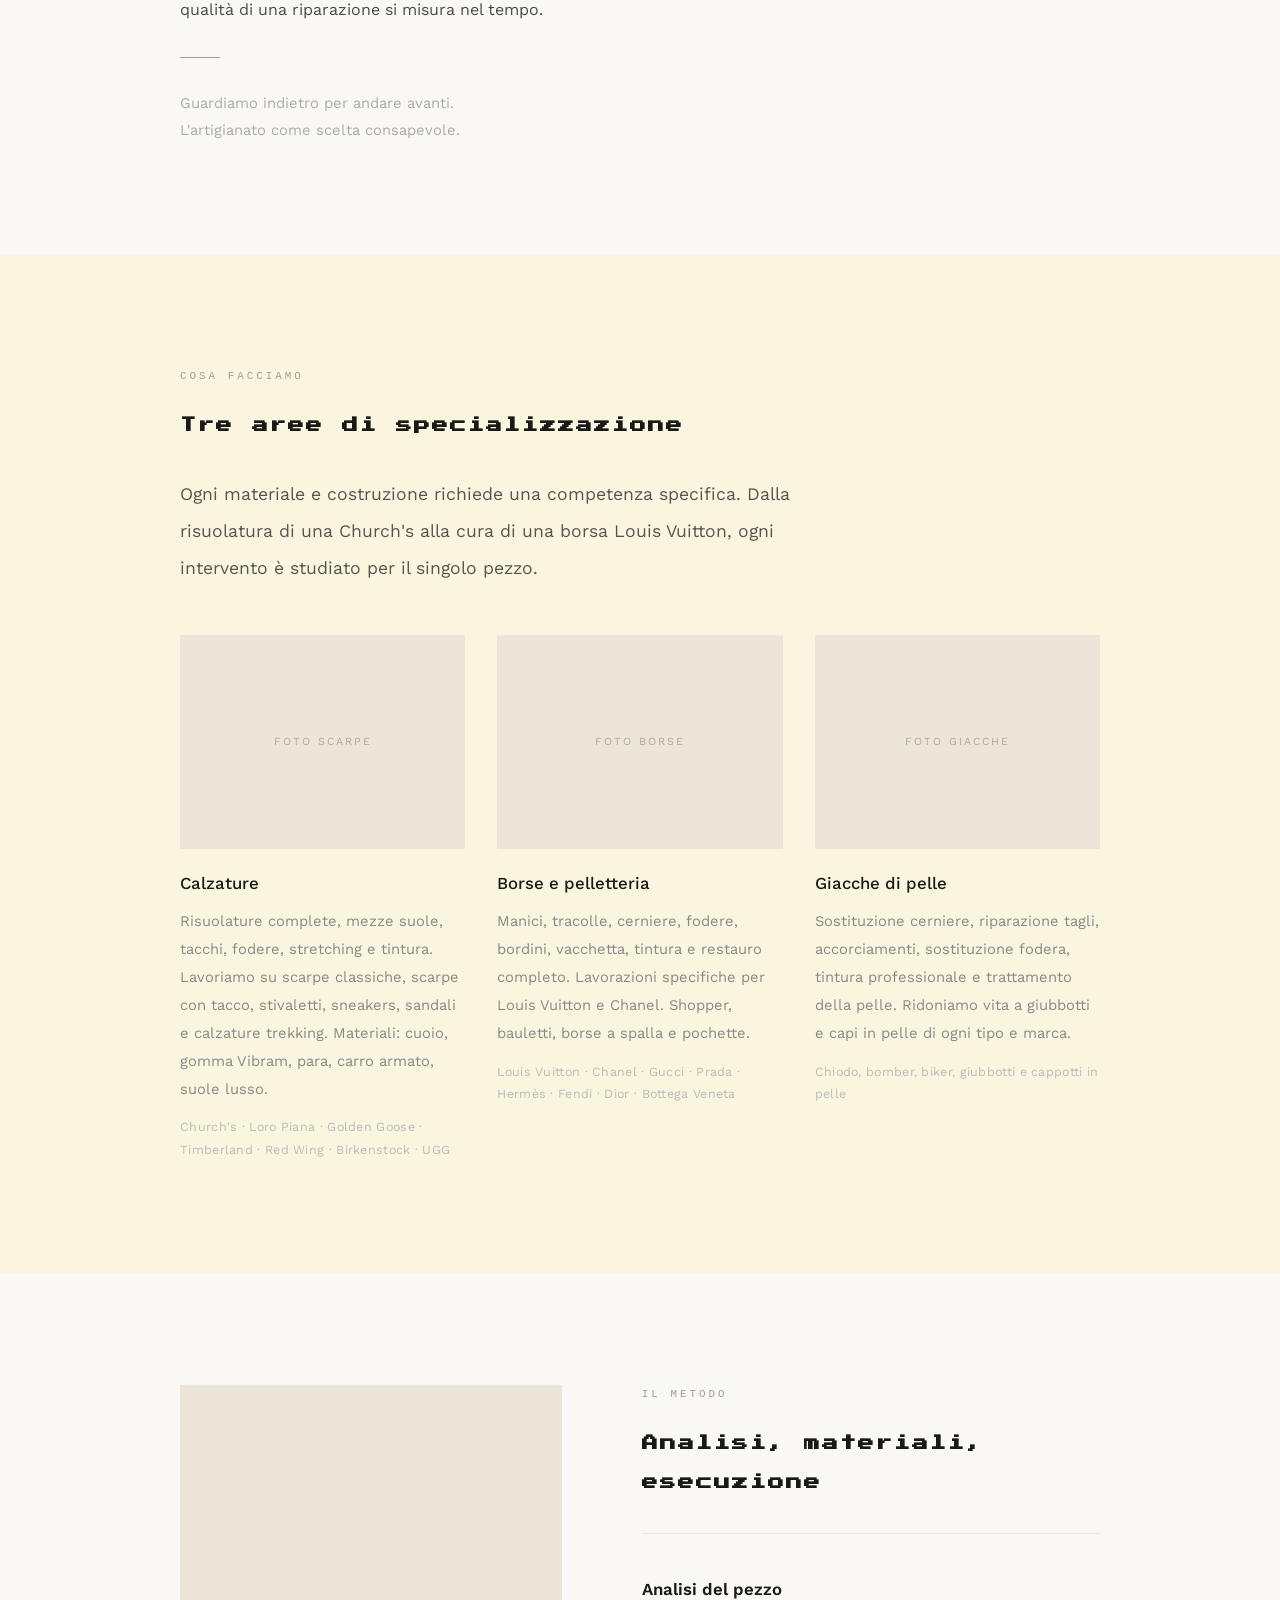
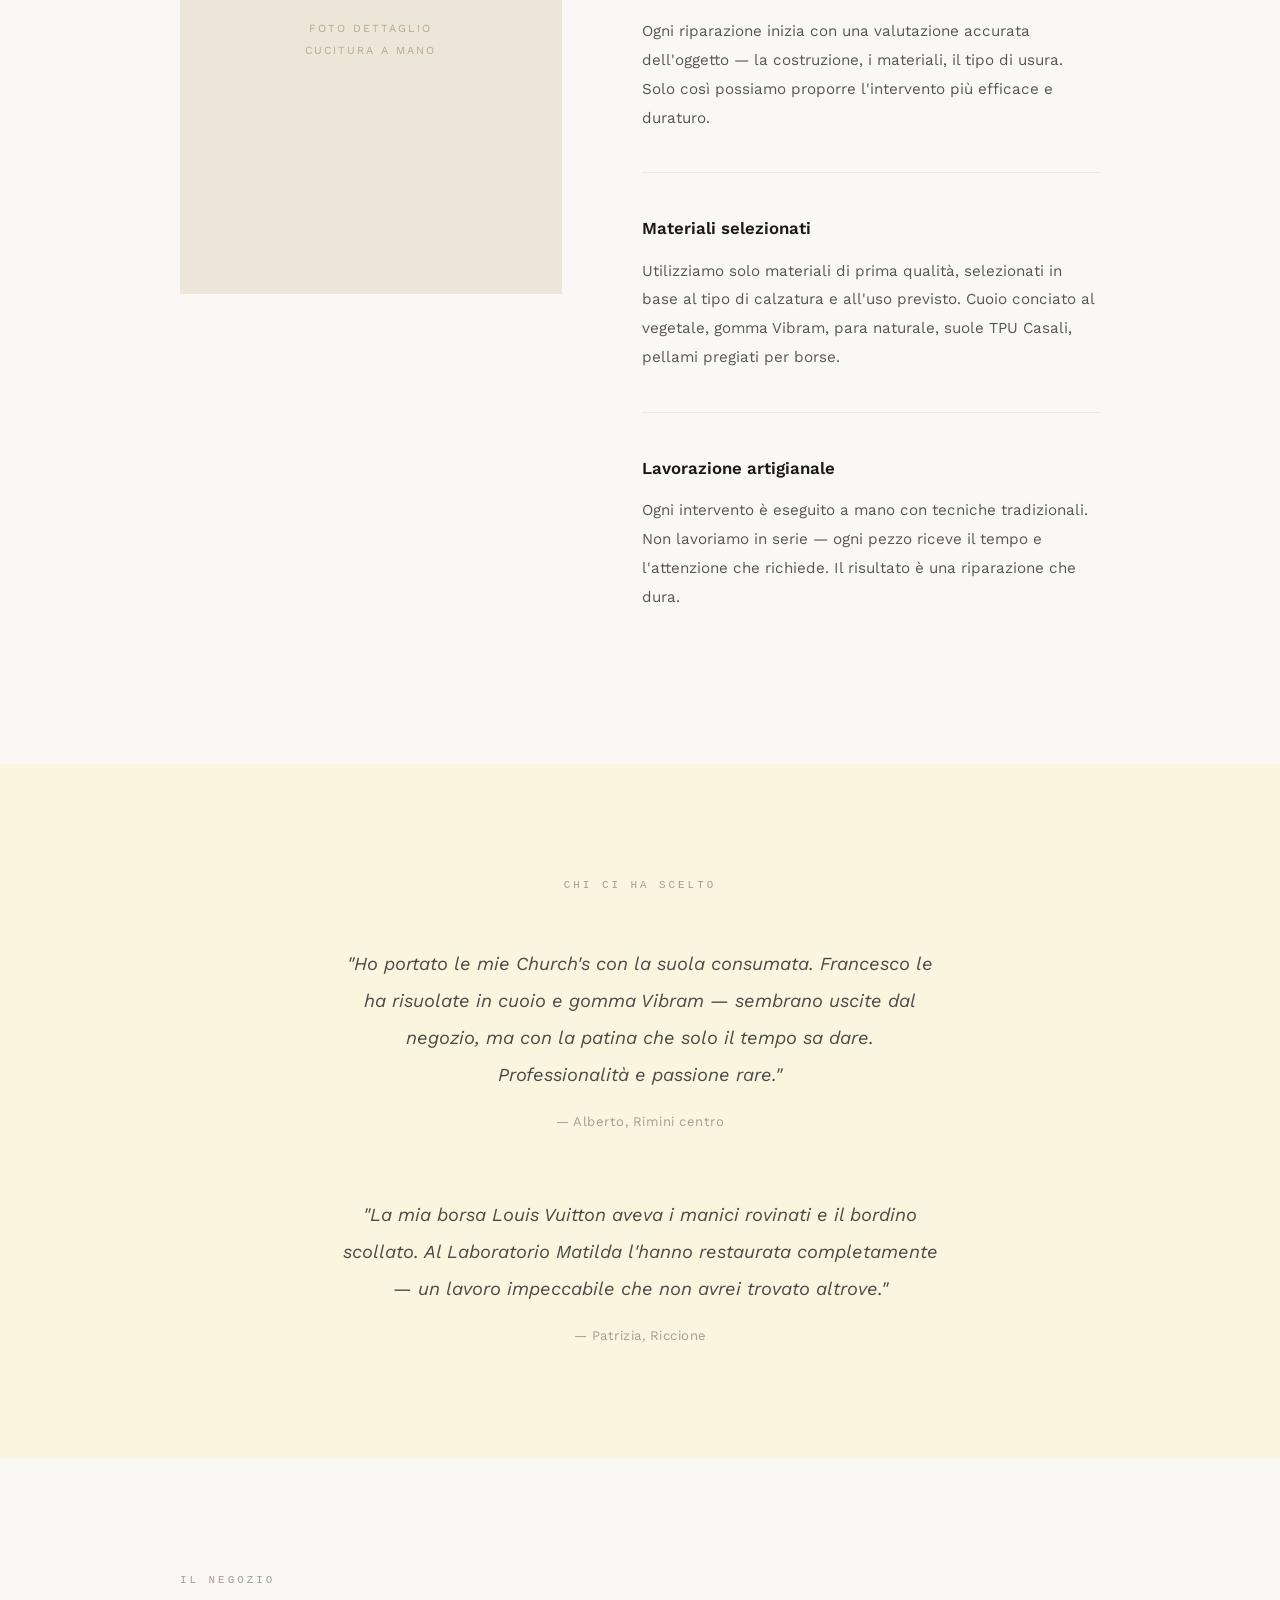
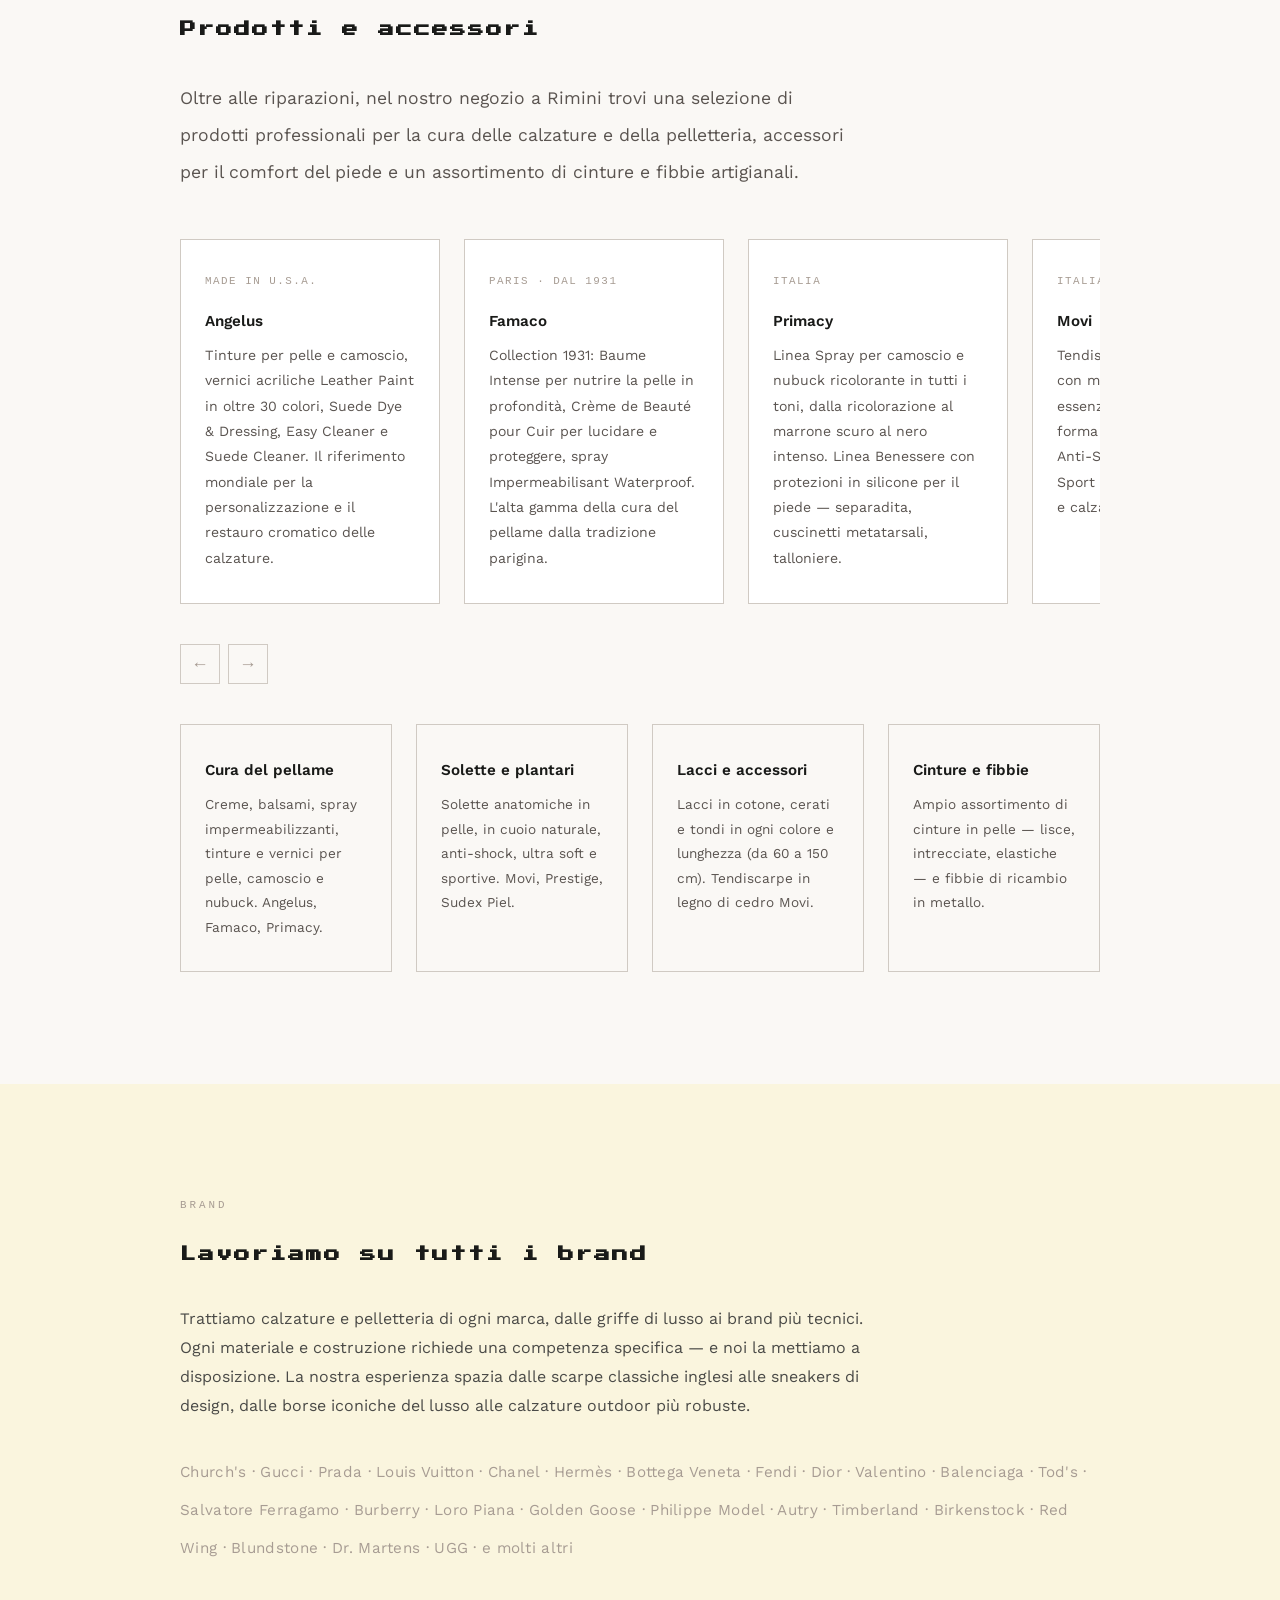
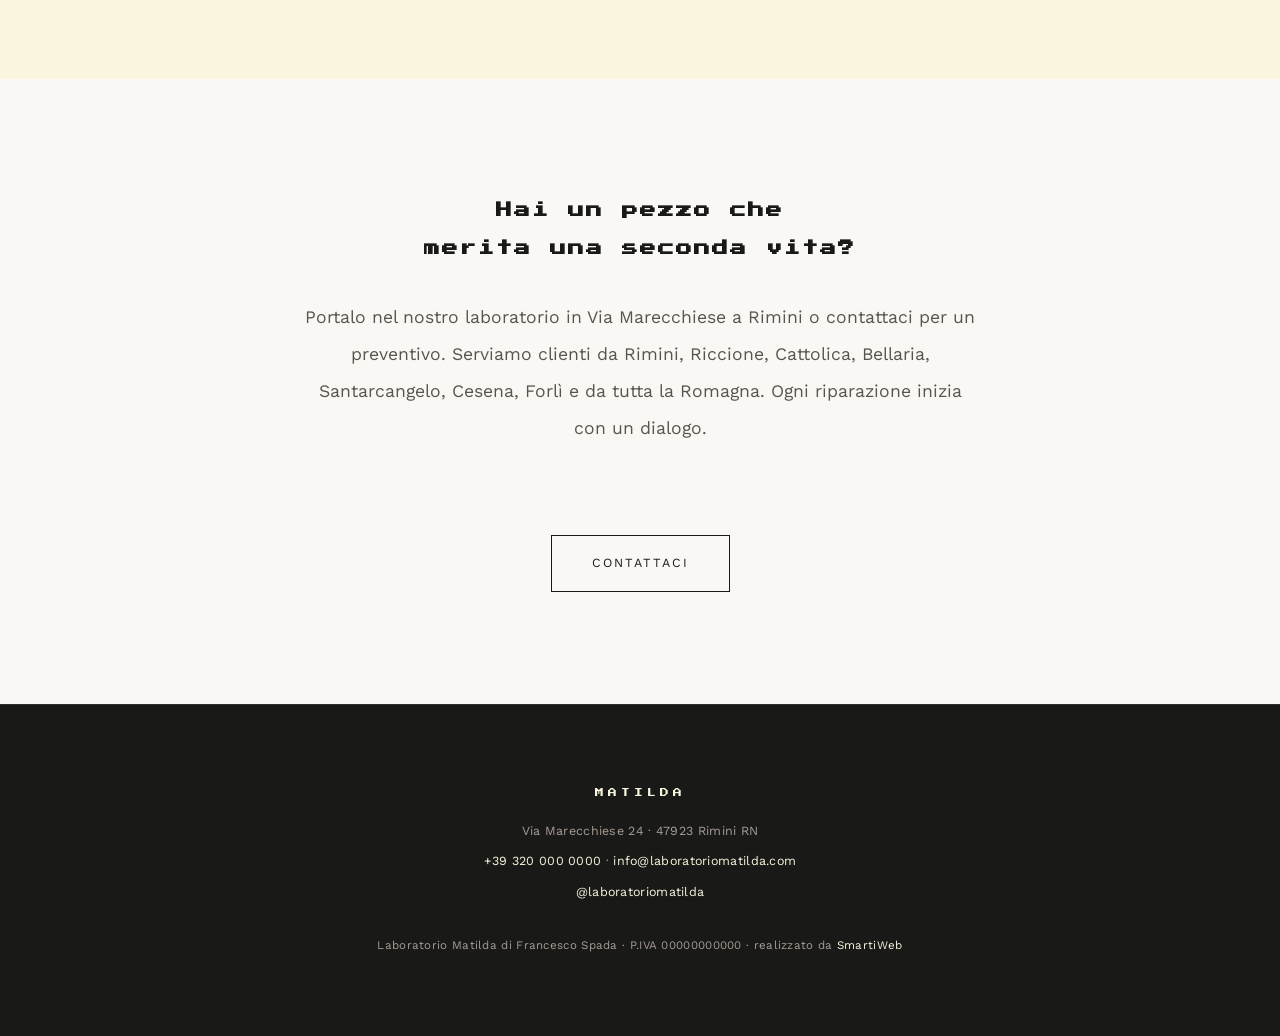
==== commit add25765: "SEO locale: JSON-LD schema, geo-copy Romagna, meta descriptions ottimizzate" ====
--- a/index.html
+++ b/index.html
@@ -4,7 +4,7 @@
 <meta charset="UTF-8">
 <meta name="viewport" content="width=device-width, initial-scale=1.0">
 <title>Laboratorio Matilda — Calzolaio Artigianale a Rimini · Riparazione Scarpe, Borse e Pelletteria</title>
-<meta name="description" content="Laboratorio Matilda è il calzolaio artigianale di Rimini specializzato nella riparazione e nel restauro di calzature, borse e giacche in pelle. Church's, Golden Goose, Louis Vuitton, Birkenstock e tutti i brand.">
+<meta name="description" content="Laboratorio Matilda — calzolaio artigianale a Rimini. Riparazione e restauro di scarpe, borse e giacche in pelle. Punto di riferimento per Rimini, Riccione e tutta la Romagna. Church's, Golden Goose, Louis Vuitton, Birkenstock.">
 <link rel="icon" href="favicon.svg" type="image/svg+xml">
 <meta property="og:type" content="website">
 <meta property="og:title" content="Laboratorio Matilda — Calzolaio Artigianale a Rimini">
@@ -14,6 +14,74 @@
 <meta property="og:locale" content="it_IT">
 <meta name="theme-color" content="#191A18">
 <link rel="stylesheet" href="style.css">
+<script type="application/ld+json">
+{
+  "@context": "https://schema.org",
+  "@type": "LocalBusiness",
+  "@id": "https://laboratoriomatilda.com/#business",
+  "name": "Laboratorio Matilda",
+  "description": "Calzolaio artigianale a Rimini specializzato nella riparazione e nel restauro di calzature, borse e giacche in pelle.",
+  "url": "https://laboratoriomatilda.com",
+  "telephone": "+39000000000",
+  "email": "info@laboratoriomatilda.com",
+  "address": {
+    "@type": "PostalAddress",
+    "streetAddress": "Via Marecchiese 24",
+    "addressLocality": "Rimini",
+    "addressRegion": "RN",
+    "postalCode": "47923",
+    "addressCountry": "IT"
+  },
+  "geo": {
+    "@type": "GeoCoordinates",
+    "latitude": 44.0601,
+    "longitude": 12.5659
+  },
+  "openingHoursSpecification": [
+    {
+      "@type": "OpeningHoursSpecification",
+      "dayOfWeek": ["Monday","Tuesday","Wednesday","Thursday","Friday"],
+      "opens": "09:00",
+      "closes": "18:00"
+    },
+    {
+      "@type": "OpeningHoursSpecification",
+      "dayOfWeek": "Saturday",
+      "opens": "09:00",
+      "closes": "13:00"
+    }
+  ],
+  "areaServed": [
+    {"@type": "City", "name": "Rimini"},
+    {"@type": "City", "name": "Riccione"},
+    {"@type": "City", "name": "Cattolica"},
+    {"@type": "City", "name": "Bellaria-Igea Marina"},
+    {"@type": "City", "name": "Santarcangelo di Romagna"},
+    {"@type": "City", "name": "Cesena"},
+    {"@type": "City", "name": "Forlì"},
+    {"@type": "City", "name": "Ravenna"},
+    {"@type": "AdministrativeArea", "name": "Romagna"}
+  ],
+  "founder": {
+    "@type": "Person",
+    "name": "Francesco Spada"
+  },
+  "sameAs": [
+    "https://www.instagram.com/laboratoriomatilda"
+  ],
+  "priceRange": "€€",
+  "image": "https://laboratoriomatilda.com/favicon.svg",
+  "hasOfferCatalog": {
+    "@type": "OfferCatalog",
+    "name": "Riparazioni artigianali",
+    "itemListElement": [
+      {"@type": "Offer", "itemOffered": {"@type": "Service", "name": "Riparazione calzature"}},
+      {"@type": "Offer", "itemOffered": {"@type": "Service", "name": "Restauro borse e pelletteria"}},
+      {"@type": "Offer", "itemOffered": {"@type": "Service", "name": "Riparazione giacche in pelle"}}
+    ]
+  }
+}
+</script>
 </head>
 <body>
 
@@ -43,7 +111,8 @@
     <p class="lead">
       Laboratorio Matilda è un atelier artigianale nel cuore di Rimini,
       dedicato alla riparazione e al restauro di calzature, borse e giacche in pelle.
-      Ogni lavoro nasce da un'analisi attenta dell'oggetto, dei materiali
+      Punto di riferimento per Rimini, Riccione e tutta la Romagna,
+      ogni lavoro nasce da un'analisi attenta dell'oggetto, dei materiali
       e della storia che porta con sé.
     </p>
     <a href="riparazioni.html" class="hero-cta">Scopri i servizi</a>
@@ -65,7 +134,9 @@
         </p>
         <p class="body-text">
           Il Laboratorio Matilda è l'atelier di Francesco Spada,
-          calzolaio artigiano a Rimini. Qui ogni scarpa, borsa e giacca
+          calzolaio artigiano a Rimini. Clienti da tutta la Romagna —
+          da Riccione a Cesena, da Santarcangelo a Ravenna — si affidano
+          al nostro laboratorio perché qui ogni scarpa, borsa e giacca
           di pelle viene trattata con la stessa attenzione che merita
           un pezzo su misura. Utilizziamo tecniche tradizionali
           e materiali selezionati — cuoio conciato al vegetale, gomma Vibram,
@@ -181,7 +252,7 @@
        dal negozio, ma con la patina che solo il tempo sa dare.
        Professionalità e passione rare."
     </blockquote>
-    <p class="quote-author">— Alberto, Rimini</p>
+    <p class="quote-author">— Alberto, Rimini centro</p>
 
     <div class="spacer"></div>
 
@@ -314,8 +385,10 @@
   <div class="container">
     <h2 class="heading">Hai un pezzo che<br>merita una seconda vita?</h2>
     <p class="lead" style="margin:0 auto 2.5rem;">
-      Portalo in laboratorio o contattaci per un preventivo.
-      Ogni riparazione inizia con un dialogo.
+      Portalo nel nostro laboratorio in Via Marecchiese a Rimini
+      o contattaci per un preventivo. Serviamo clienti da Rimini,
+      Riccione, Cattolica, Bellaria, Santarcangelo, Cesena, Forlì
+      e da tutta la Romagna. Ogni riparazione inizia con un dialogo.
     </p>
     <a href="contatti.html" class="hero-cta">Contattaci</a>
   </div>
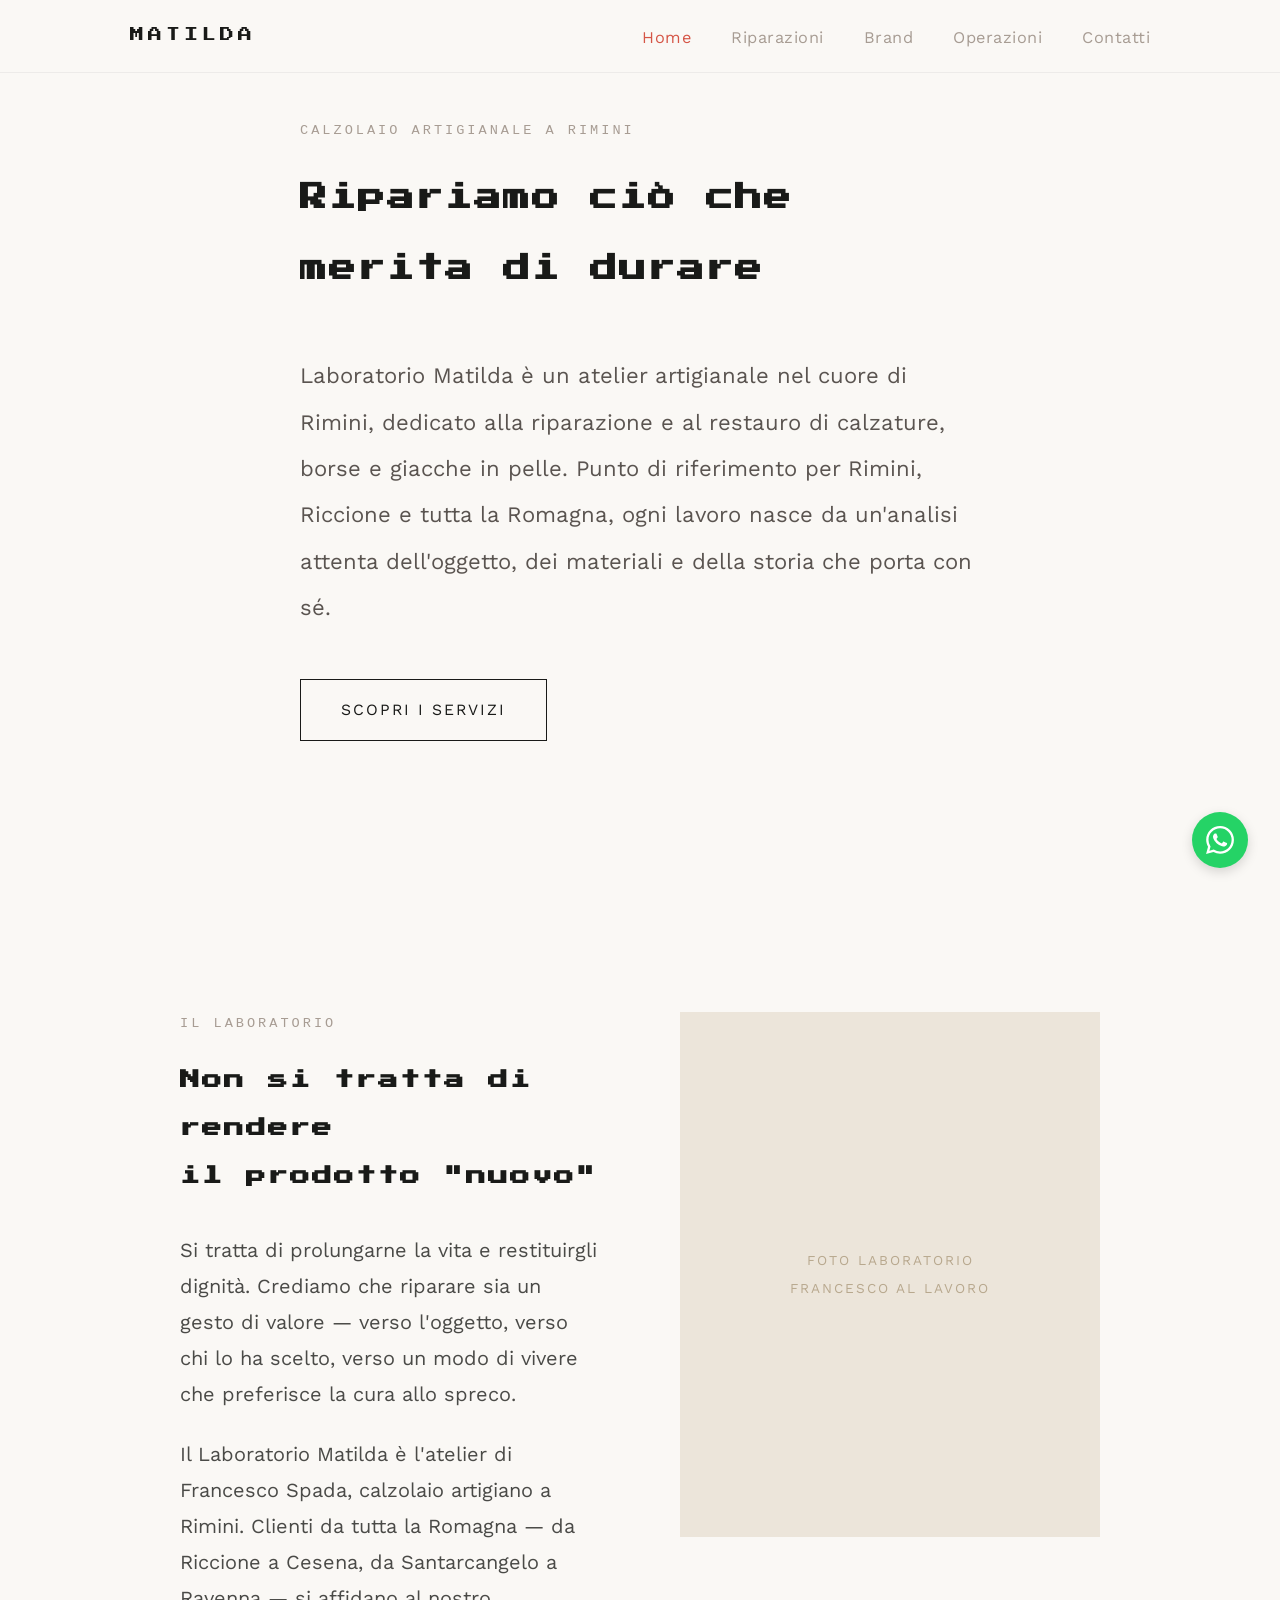
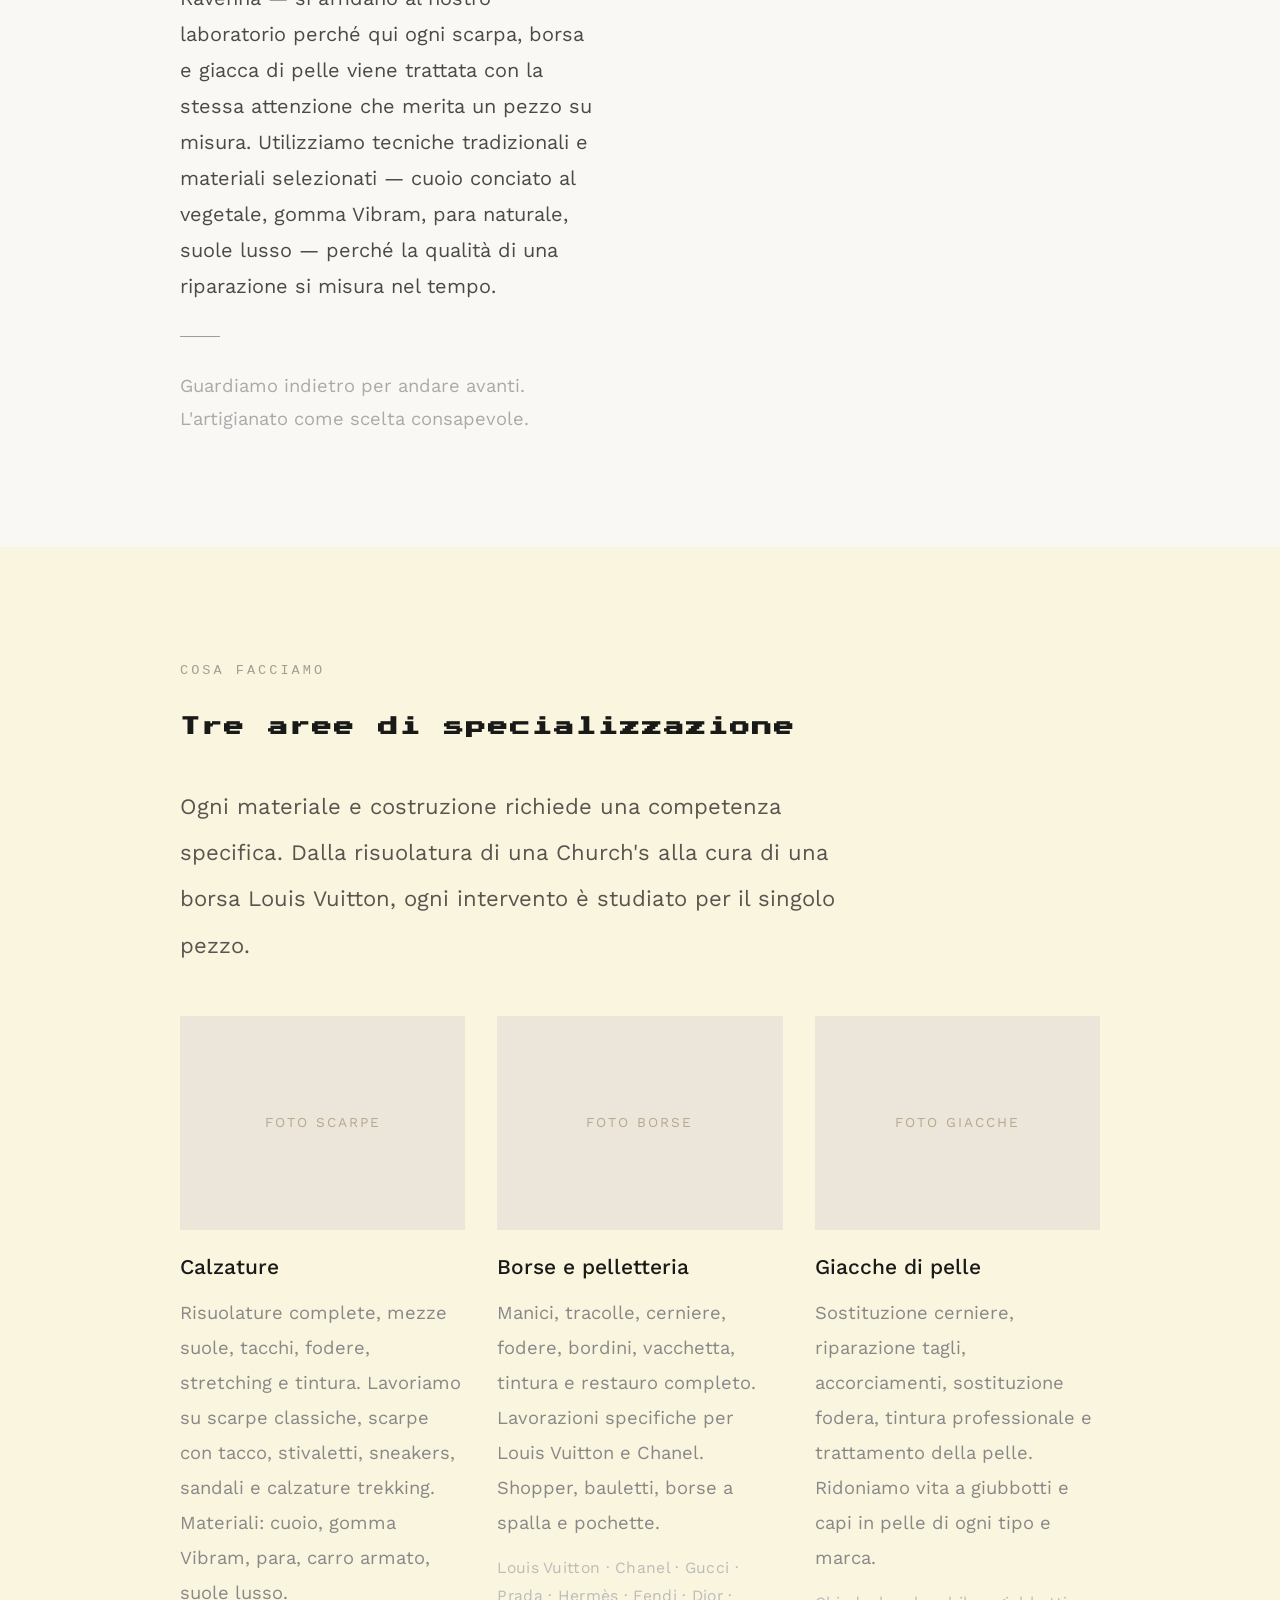
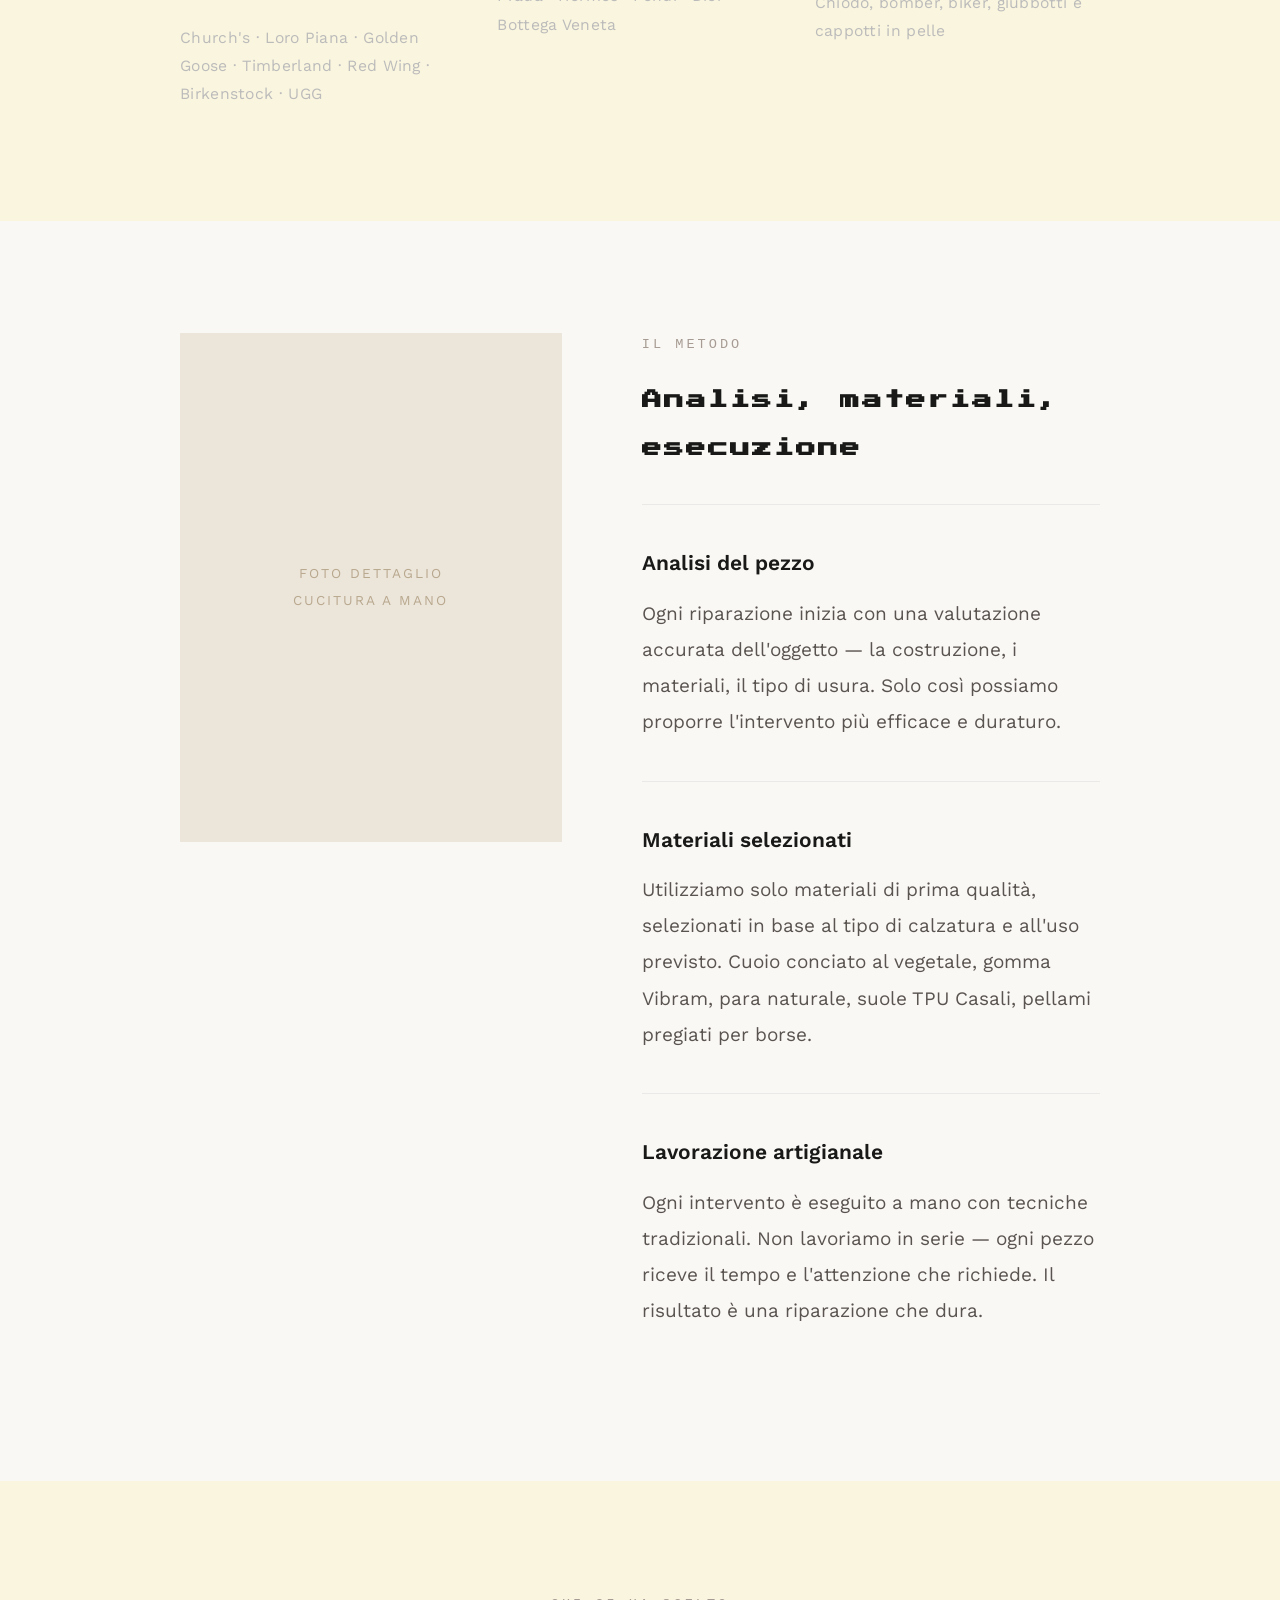
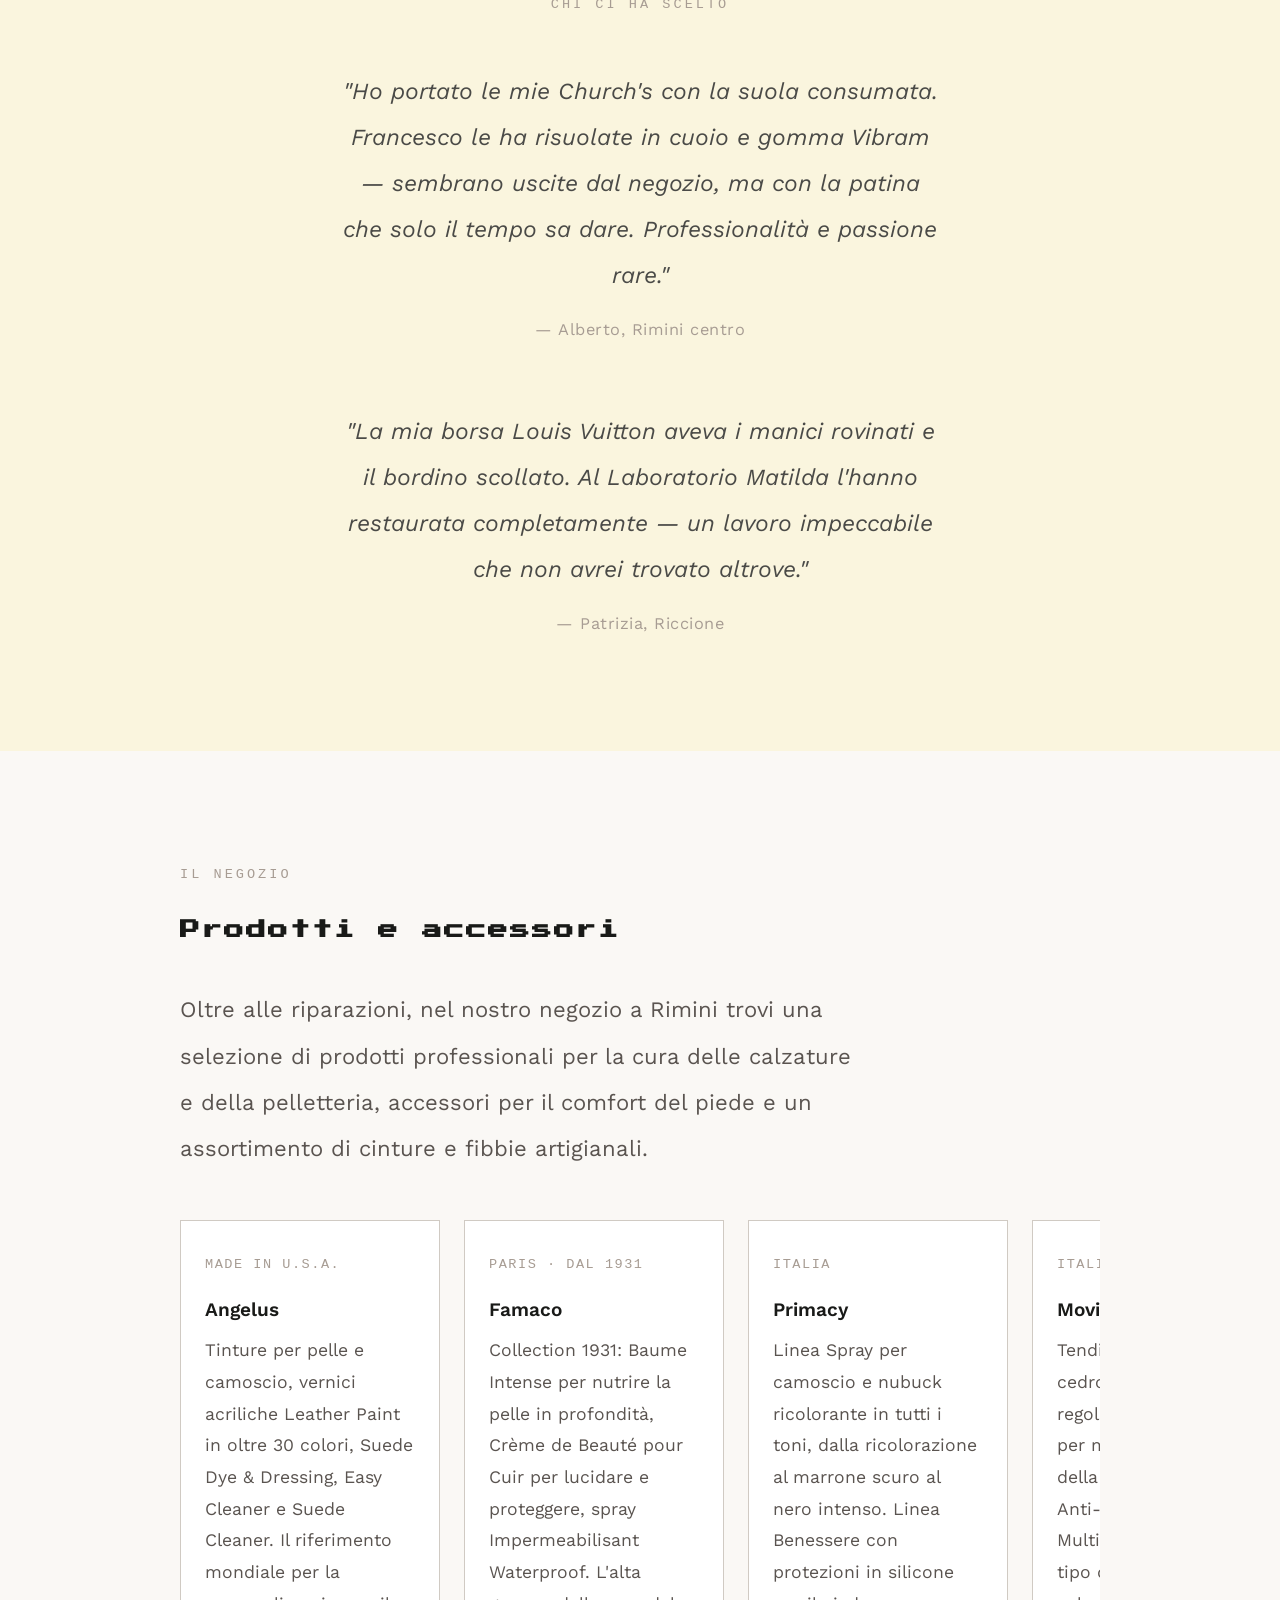
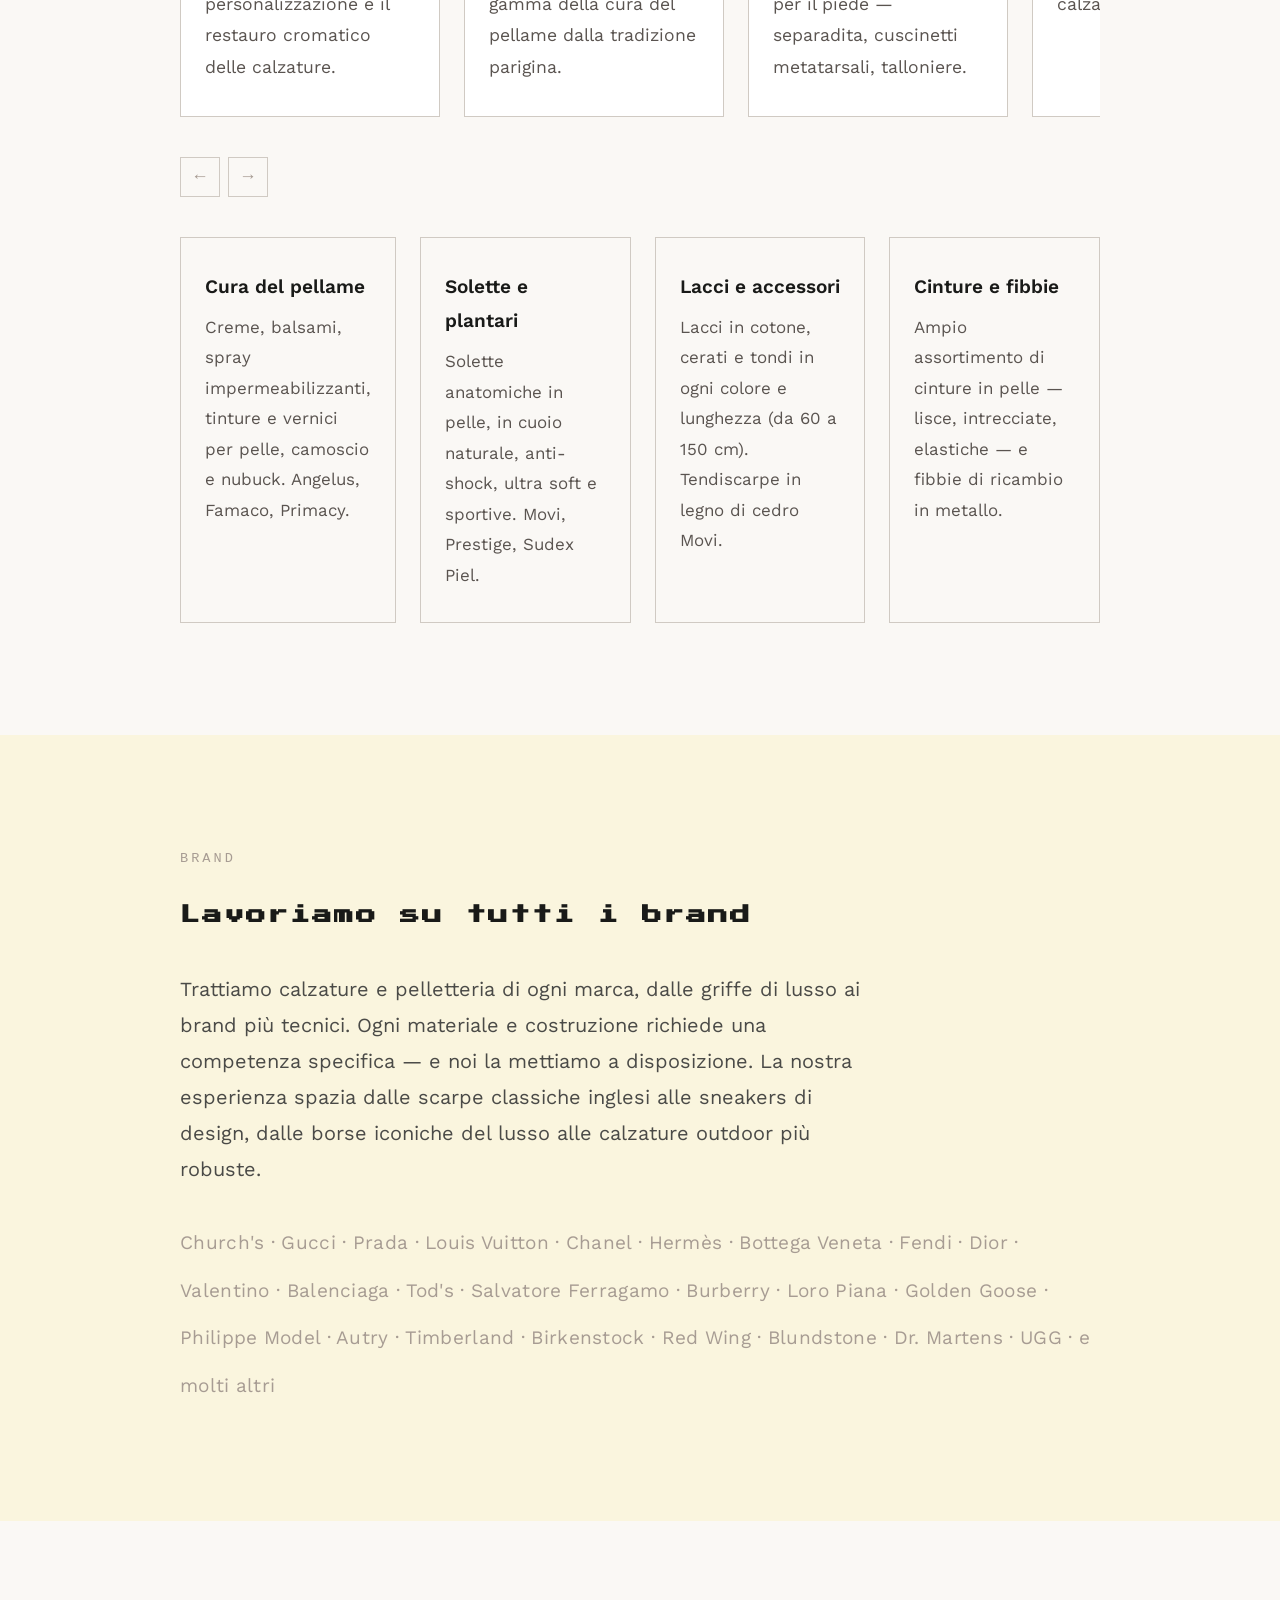
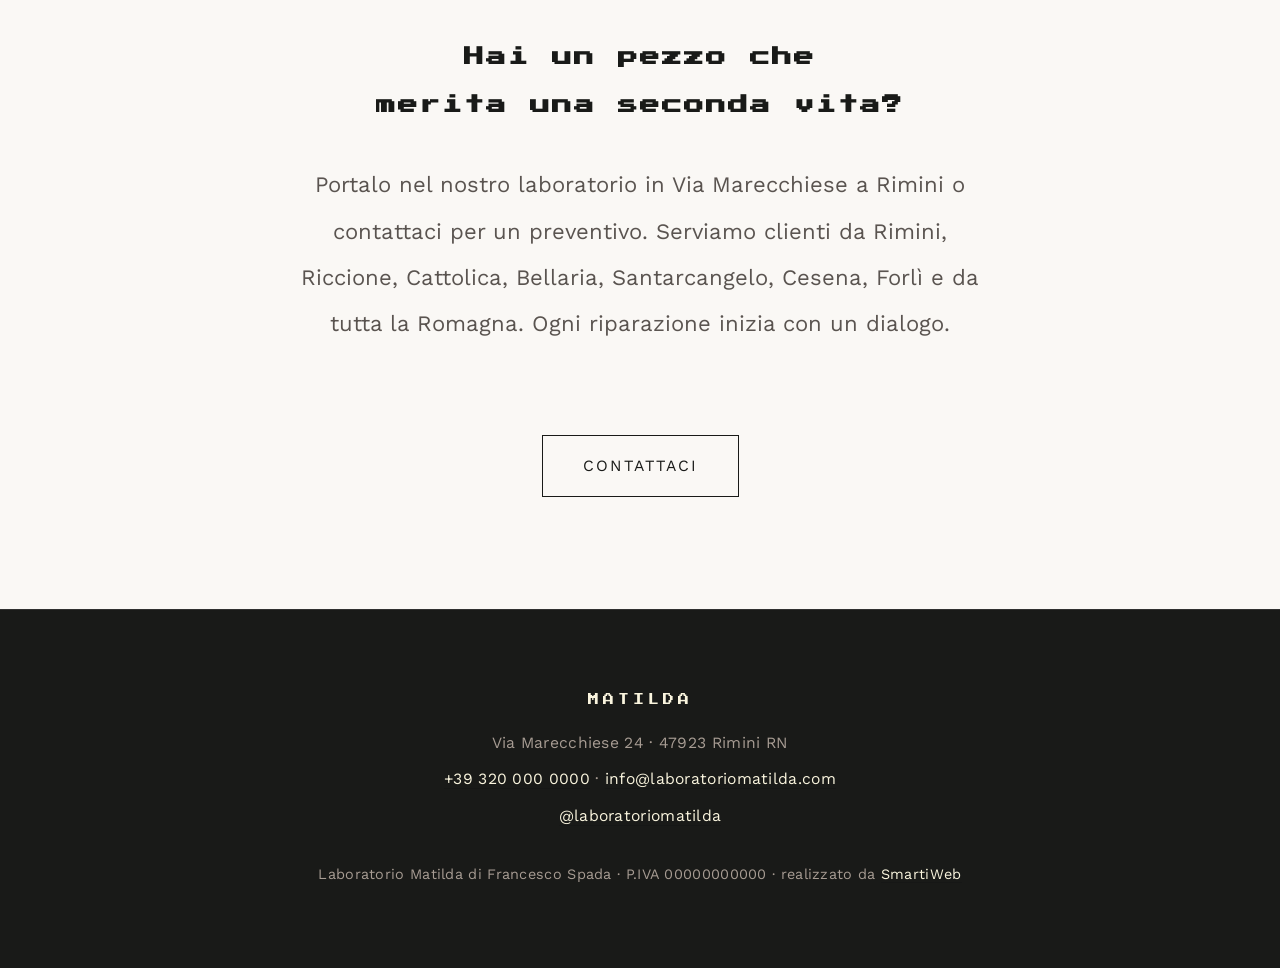
==== commit e24ed250: "Font +25%: body 17→21px, nav, brand list, prezzi, label, footer — CSS e inline HTML" ====
--- a/index.html
+++ b/index.html
@@ -144,7 +144,7 @@
           si misura nel tempo.
         </p>
         <div class="line"></div>
-        <p class="body-text" style="color:#aaa;font-size:0.92rem;">
+        <p class="body-text" style="color:#aaa;font-size:1.15rem;">
           Guardiamo indietro per andare avanti.<br>
           L'artigianato come scelta consapevole.
         </p>
@@ -170,37 +170,37 @@
     <div class="grid-3">
       <a href="riparazioni.html#scarpe" style="text-decoration:none;color:inherit;">
         <div class="img-ph" style="aspect-ratio:4/3;margin-bottom:1.2rem;">Foto scarpe</div>
-        <h3 style="font-size:1.05rem;font-weight:500;margin-bottom:0.6rem;">Calzature</h3>
-        <p style="font-size:0.92rem;color:#888;line-height:1.9;">
+        <h3 style="font-size:1.31rem;font-weight:500;margin-bottom:0.6rem;">Calzature</h3>
+        <p style="font-size:1.15rem;color:#888;line-height:1.9;">
           Risuolature complete, mezze suole, tacchi, fodere, stretching e tintura.
           Lavoriamo su scarpe classiche, scarpe con tacco, stivaletti, sneakers, sandali
           e calzature trekking. Materiali: cuoio, gomma Vibram, para, carro armato, suole lusso.
         </p>
-        <p style="font-size:0.78rem;color:#bbb;margin-top:0.8rem;letter-spacing:0.3px;">
+        <p style="font-size:0.98rem;color:#bbb;margin-top:0.8rem;letter-spacing:0.3px;">
           Church's · Loro Piana · Golden Goose · Timberland · Red Wing · Birkenstock · UGG
         </p>
       </a>
       <a href="riparazioni.html#borse" style="text-decoration:none;color:inherit;">
         <div class="img-ph" style="aspect-ratio:4/3;margin-bottom:1.2rem;">Foto borse</div>
-        <h3 style="font-size:1.05rem;font-weight:500;margin-bottom:0.6rem;">Borse e pelletteria</h3>
-        <p style="font-size:0.92rem;color:#888;line-height:1.9;">
+        <h3 style="font-size:1.31rem;font-weight:500;margin-bottom:0.6rem;">Borse e pelletteria</h3>
+        <p style="font-size:1.15rem;color:#888;line-height:1.9;">
           Manici, tracolle, cerniere, fodere, bordini, vacchetta, tintura e restauro completo.
           Lavorazioni specifiche per Louis Vuitton e Chanel. Shopper, bauletti,
           borse a spalla e pochette.
         </p>
-        <p style="font-size:0.78rem;color:#bbb;margin-top:0.8rem;letter-spacing:0.3px;">
+        <p style="font-size:0.98rem;color:#bbb;margin-top:0.8rem;letter-spacing:0.3px;">
           Louis Vuitton · Chanel · Gucci · Prada · Hermès · Fendi · Dior · Bottega Veneta
         </p>
       </a>
       <a href="riparazioni.html#giacche" style="text-decoration:none;color:inherit;">
         <div class="img-ph" style="aspect-ratio:4/3;margin-bottom:1.2rem;">Foto giacche</div>
-        <h3 style="font-size:1.05rem;font-weight:500;margin-bottom:0.6rem;">Giacche di pelle</h3>
-        <p style="font-size:0.92rem;color:#888;line-height:1.9;">
+        <h3 style="font-size:1.31rem;font-weight:500;margin-bottom:0.6rem;">Giacche di pelle</h3>
+        <p style="font-size:1.15rem;color:#888;line-height:1.9;">
           Sostituzione cerniere, riparazione tagli, accorciamenti, sostituzione fodera,
           tintura professionale e trattamento della pelle. Ridoniamo vita
           a giubbotti e capi in pelle di ogni tipo e marca.
         </p>
-        <p style="font-size:0.78rem;color:#bbb;margin-top:0.8rem;letter-spacing:0.3px;">
+        <p style="font-size:0.98rem;color:#bbb;margin-top:0.8rem;letter-spacing:0.3px;">
           Chiodo, bomber, biker, giubbotti e cappotti in pelle
         </p>
       </a>
@@ -400,7 +400,7 @@
     <p>Via Marecchiese 24 · 47923 Rimini RN</p>
     <p style="margin-top:0.5rem;"><a href="tel:+393200000000">+39 320 000 0000</a> · <a href="mailto:info@laboratoriomatilda.com">info@laboratoriomatilda.com</a></p>
     <p style="margin-top:0.5rem;"><a href="https://www.instagram.com/laboratoriomatilda" target="_blank">@laboratoriomatilda</a></p>
-    <p style="margin-top:2rem; font-size:0.72rem;">Laboratorio Matilda di Francesco Spada · P.IVA 00000000000 · realizzato da <a href="https://smartiweb.it" target="_blank">SmartiWeb</a></p>
+    <p style="margin-top:2rem; font-size:0.9rem;">Laboratorio Matilda di Francesco Spada · P.IVA 00000000000 · realizzato da <a href="https://smartiweb.it" target="_blank">SmartiWeb</a></p>
   </div>
 </footer>
 
--- a/style.css
+++ b/style.css
@@ -14,7 +14,7 @@
   font-weight: 400;
   color: #191A18;
   background: #faf8f5;
-  font-size: 17px;
+  font-size: 21px;
   line-height: 1.8;
   -webkit-font-smoothing: antialiased;
 }
@@ -41,12 +41,12 @@
 }
 .nav-logo {
   font-family: 'Press Start 2P', monospace;
-  font-size: 0.7rem; color: #191A18;
+  font-size: 0.88rem; color: #191A18;
   letter-spacing: 4px; text-decoration: none;
 }
 .nav-links { display: flex; gap: 2.5rem; list-style: none; }
 .nav-links a {
-  color: #A79C93; font-size: 0.82rem; font-weight: 400;
+  color: #A79C93; font-size: 1.02rem; font-weight: 400;
   letter-spacing: 0.5px; text-decoration: none;
   transition: color 0.3s;
 }
@@ -79,14 +79,14 @@
   margin-bottom: 3rem;
 }
 .hero-intro {
-  font-size: 1.15rem; color: #5A5450;
+  font-size: 1.44rem; color: #5A5450;
   line-height: 2; max-width: 540px;
 }
 .hero-cta {
   display: inline-block; margin-top: 3rem;
   padding: 1rem 2.5rem;
   border: 1px solid #191A18; color: #191A18;
-  font-size: 0.78rem; letter-spacing: 2px;
+  font-size: 0.98rem; letter-spacing: 2px;
   text-transform: uppercase; text-decoration: none;
   transition: all 0.35s;
 }
@@ -95,21 +95,21 @@
 /* ── Section titles ── */
 .label {
   font-family: 'Source Code Pro', monospace;
-  font-size: 0.68rem; letter-spacing: 3px;
+  font-size: 0.85rem; letter-spacing: 3px;
   text-transform: uppercase; color: #A79C93; margin-bottom: 1.2rem;
 }
 .heading {
   font-family: 'Press Start 2P', monospace;
-  font-size: clamp(0.75rem, 1.8vw, 1rem);
+  font-size: clamp(0.94rem, 2.25vw, 1.25rem);
   line-height: 2.4; letter-spacing: 2px;
   margin-bottom: 2rem;
 }
 .lead {
-  font-size: 1.1rem; color: #5A5450; line-height: 2.1;
+  font-size: 1.38rem; color: #5A5450; line-height: 2.1;
   max-width: 680px;
 }
 .body-text {
-  font-size: 1rem; color: #4A4A47; line-height: 1.8;
+  font-size: 1.25rem; color: #4A4A47; line-height: 1.8;
   max-width: 700px;
 }
 .body-text + .body-text { margin-top: 1.5rem; }
@@ -123,7 +123,7 @@
 .img-ph {
   background: #ece5da;
   display: flex; align-items: center; justify-content: center;
-  font-size: 0.68rem; color: #b8a88e; letter-spacing: 2px;
+  font-size: 0.85rem; color: #b8a88e; letter-spacing: 2px;
   text-transform: uppercase; text-align: center; line-height: 2;
 }
 
@@ -135,18 +135,18 @@
 
 /* ── Quotes / Testimonials ── */
 .quote {
-  font-size: 1.15rem; font-style: italic; color: #4A4A47;
+  font-size: 1.44rem; font-style: italic; color: #4A4A47;
   line-height: 2; max-width: 600px;
   padding-left: 1.5rem; border-left: 2px solid #A79C93;
 }
 .quote-author {
-  margin-top: 1rem; font-size: 0.82rem;
+  margin-top: 1rem; font-size: 1.02rem;
   color: #A79C93; font-style: normal; letter-spacing: 0.5px;
 }
 
 /* ── Brand list ── */
 .brands {
-  font-size: 0.95rem; color: #A79C93; line-height: 2.5;
+  font-size: 1.19rem; color: #A79C93; line-height: 2.5;
   letter-spacing: 0.3px;
 }
 
@@ -159,11 +159,11 @@
 .svc-card:last-child { border-bottom: none; }
 .svc-card:hover { transform: translateY(-2px); }
 .svc-card h3 {
-  font-size: 1.05rem; font-weight: 600;
+  font-size: 1.31rem; font-weight: 600;
   margin-bottom: 0.8rem; color: #191A18;
 }
 .svc-card p {
-  font-size: 0.95rem; color: #5A5450; line-height: 1.9;
+  font-size: 1.19rem; color: #5A5450; line-height: 1.9;
 }
 
 /* ── Tabs ── */
@@ -174,7 +174,7 @@
 }
 .tab-btn {
   padding: 1rem 1.8rem; background: none; border: none;
-  font-family: 'Work Sans', sans-serif; font-size: 0.85rem;
+  font-family: 'Work Sans', sans-serif; font-size: 1.06rem;
   color: #A79C93; cursor: pointer;
   border-bottom: 2px solid transparent;
   transition: all 0.3s; font-weight: 400;
@@ -190,7 +190,7 @@
 .sub-btn {
   padding: 0.45rem 1.1rem; background: none;
   border: 1px solid #D0CAC3; color: #A79C93;
-  font-size: 0.78rem; cursor: pointer;
+  font-size: 0.98rem; cursor: pointer;
   transition: all 0.3s; font-family: 'Work Sans', sans-serif;
 }
 .sub-btn:hover { border-color: #5A5450; color: #5A5450; }
@@ -202,32 +202,32 @@
 .price-table { width: 100%; border-collapse: collapse; }
 .price-table th {
   text-align: left; padding: 0.6rem 0;
-  font-size: 0.72rem; letter-spacing: 1px; text-transform: uppercase;
+  font-size: 0.9rem; letter-spacing: 1px; text-transform: uppercase;
   color: #A79C93; font-weight: 400;
   border-bottom: 1px solid rgba(0,0,0,0.08);
 }
 .price-table td {
-  padding: 0.8rem 0; font-size: 0.95rem;
+  padding: 0.8rem 0; font-size: 1.19rem;
   border-bottom: 1px solid rgba(0,0,0,0.04);
   vertical-align: top;
   color: #191A18;
 }
 .pv { display: flex; flex-wrap: wrap; gap: 0.3rem 1.5rem; }
 .pv span { white-space: nowrap; }
-.pv .m { color: #5A5450; font-size: 0.88rem; }
+.pv .m { color: #5A5450; font-size: 1.1rem; }
 .pv .v { font-weight: 600; color: #191A18; font-family: 'Source Code Pro', monospace; }
 .ps { font-weight: 600; color: #191A18; font-family: 'Source Code Pro', monospace; }
-.brand-note { font-size: 0.78rem; color: #A79C93; margin-top: 0.3rem; }
+.brand-note { font-size: 0.98rem; color: #A79C93; margin-top: 0.3rem; }
 .price-brand-header td {
   padding: 1.8rem 0 0.5rem;
-  font-size: 0.72rem; letter-spacing: 2px;
+  font-size: 0.9rem; letter-spacing: 2px;
   text-transform: uppercase; color: #A79C93; font-weight: 600;
   border-bottom: 1px solid rgba(0,0,0,0.06);
 }
 .listino-note {
   margin-top: 3rem; padding-top: 2rem;
   border-top: 1px solid rgba(0,0,0,0.06);
-  font-size: 0.88rem; color: #5A5450; line-height: 2;
+  font-size: 1.1rem; color: #5A5450; line-height: 2;
 }
 .listino-note a { border-bottom: 1px solid #D0CAC3; text-decoration: none; color: #5A5450; transition: all 0.3s; }
 .listino-note a:hover { border-color: #D55546; color: #D55546; }
@@ -242,7 +242,7 @@
 .gallery-item .caption {
   position: absolute; bottom: 0; left: 0; right: 0;
   padding: 1.2rem; background: #FAF5DE;
-  font-size: 0.82rem; color: #191A18; line-height: 1.6;
+  font-size: 1.02rem; color: #191A18; line-height: 1.6;
   transform: translateY(100%); transition: transform 0.35s;
 }
 .gallery-item:hover .caption { transform: translateY(0); }
@@ -251,17 +251,17 @@
 .contact-block { margin-bottom: 2.5rem; }
 .contact-label {
   font-family: 'Source Code Pro', monospace;
-  font-size: 0.65rem; letter-spacing: 2.5px;
+  font-size: 0.81rem; letter-spacing: 2.5px;
   text-transform: uppercase; color: #A79C93; margin-bottom: 0.5rem;
 }
-.contact-value { font-size: 1.02rem; color: #191A18; line-height: 1.8; }
+.contact-value { font-size: 1.28rem; color: #191A18; line-height: 1.8; }
 .contact-value a { text-decoration: none; border-bottom: 1px solid rgba(0,0,0,0.12); transition: all 0.3s; color: #191A18; }
 .contact-value a:hover { border-color: #D55546; color: #D55546; }
 
 .form-field {
   width: 100%; padding: 1rem 0; background: none;
   border: none; border-bottom: 1px solid rgba(0,0,0,0.1);
-  font-family: 'Work Sans', sans-serif; font-size: 0.95rem;
+  font-family: 'Work Sans', sans-serif; font-size: 1.19rem;
   font-weight: 400; color: #191A18; outline: none;
   margin-bottom: 0.5rem; transition: border-color 0.3s;
 }
@@ -274,7 +274,7 @@
   padding: 1rem 2.5rem; background: none;
   border: 1px solid #191A18; color: #191A18;
   font-family: 'Work Sans', sans-serif;
-  font-size: 0.78rem; letter-spacing: 2px; text-transform: uppercase;
+  font-size: 0.98rem; letter-spacing: 2px; text-transform: uppercase;
   cursor: pointer; transition: all 0.35s;
 }
 .form-submit:hover { background: #D55546; color: #FFFFFF; border-color: #D55546; }
@@ -283,7 +283,7 @@
   margin-top: 3rem; aspect-ratio: 21/9;
   background: #ece5da; display: flex;
   align-items: center; justify-content: center;
-  font-size: 0.7rem; color: #b8a88e; letter-spacing: 2px;
+  font-size: 0.88rem; color: #b8a88e; letter-spacing: 2px;
   text-transform: uppercase;
 }
 
@@ -294,10 +294,10 @@
 }
 .footer-logo {
   font-family: 'Press Start 2P', monospace;
-  font-size: 0.55rem; letter-spacing: 4px;
+  font-size: 0.69rem; letter-spacing: 4px;
   color: #A79C93; margin-bottom: 1.2rem;
 }
-footer p { font-size: 0.78rem; color: #A79C93; letter-spacing: 0.3px; }
+footer p { font-size: 0.98rem; color: #A79C93; letter-spacing: 0.3px; }
 footer a { color: #A79C93; text-decoration: none; border-bottom: 1px solid rgba(0,0,0,0.1); transition: all 0.3s; }
 footer a:hover { color: #D55546; border-color: #D55546; }
 
@@ -360,17 +360,17 @@
 }
 .carousel-card:hover { background: #FAF5DE; border-color: #A79C93; }
 .carousel-card h3 {
-  font-size: 0.95rem; font-weight: 600;
+  font-size: 1.19rem; font-weight: 600;
   margin-bottom: 0.5rem; color: #191A18;
 }
 .carousel-card .card-origin {
   font-family: 'Source Code Pro', monospace;
-  font-size: 0.68rem; color: #A79C93;
+  font-size: 0.85rem; color: #A79C93;
   letter-spacing: 1.5px; text-transform: uppercase;
   margin-bottom: 1rem;
 }
 .carousel-card p {
-  font-size: 0.88rem; color: #5A5450; line-height: 1.8;
+  font-size: 1.1rem; color: #5A5450; line-height: 1.8;
 }
 .carousel-nav {
   display: flex; gap: 0.5rem; margin-top: 1.5rem;
@@ -391,8 +391,8 @@
   transition: all 0.3s ease;
 }
 .prod-cat:hover { background: #FAF5DE; border-color: #A79C93; }
-.prod-cat h3 { font-size: 0.95rem; font-weight: 600; margin-bottom: 0.5rem; color: #191A18; }
-.prod-cat p { font-size: 0.85rem; color: #5A5450; line-height: 1.8; }
+.prod-cat h3 { font-size: 1.19rem; font-weight: 600; margin-bottom: 0.5rem; color: #191A18; }
+.prod-cat p { font-size: 1.06rem; color: #5A5450; line-height: 1.8; }
 
 /* ── Responsive ── */
 @media (max-width: 768px) {
